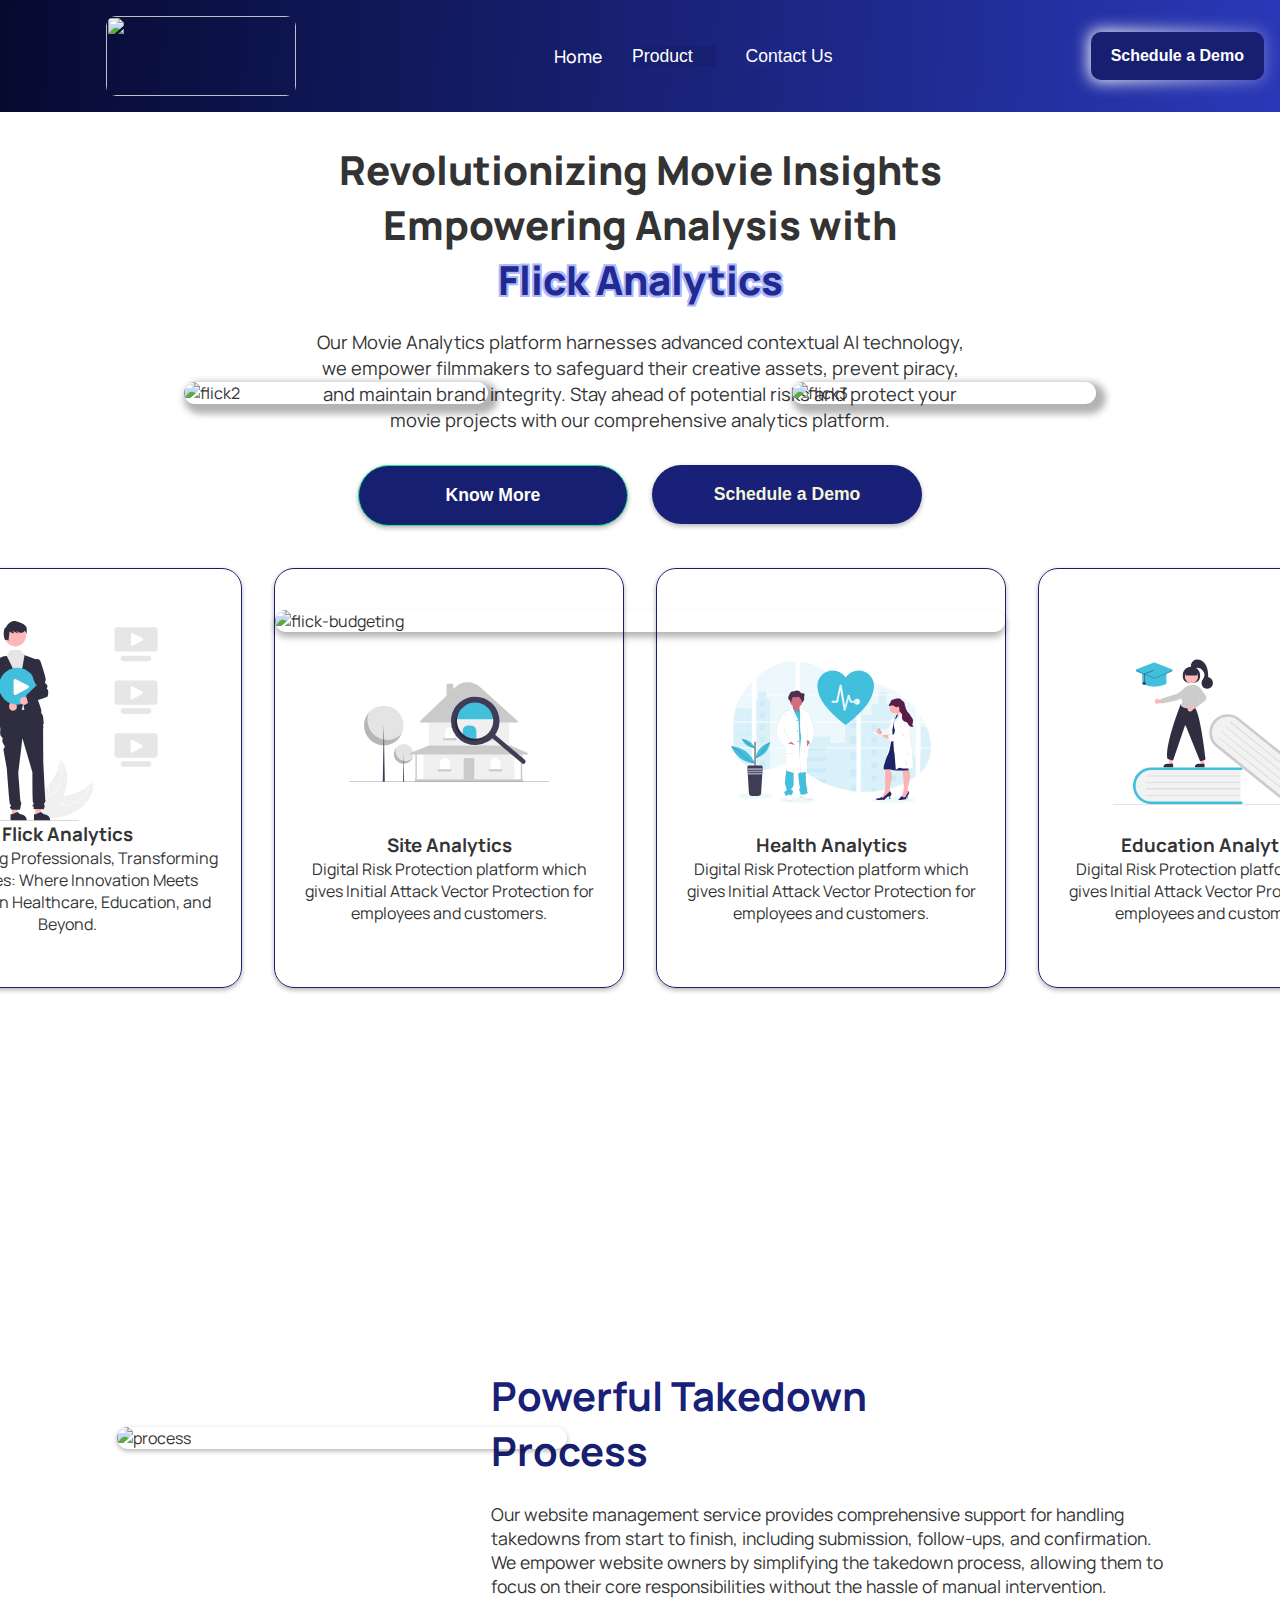
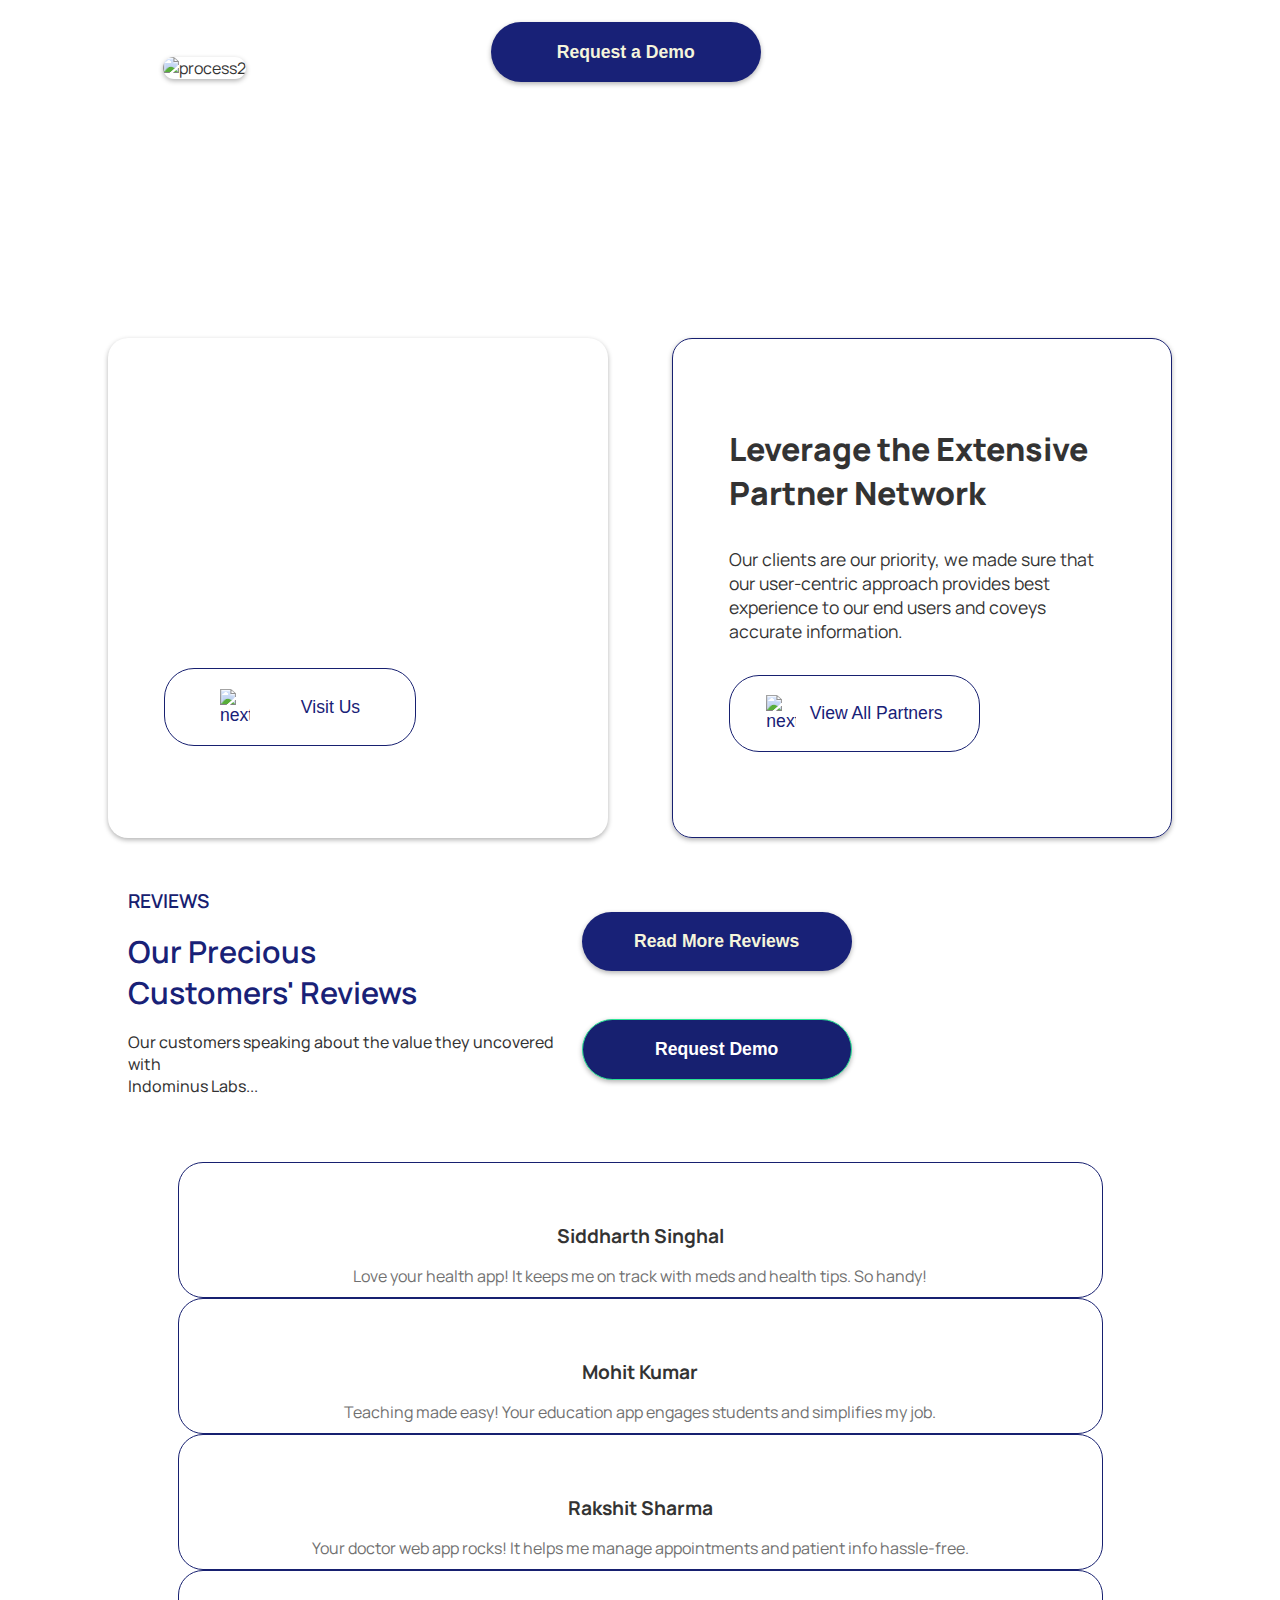
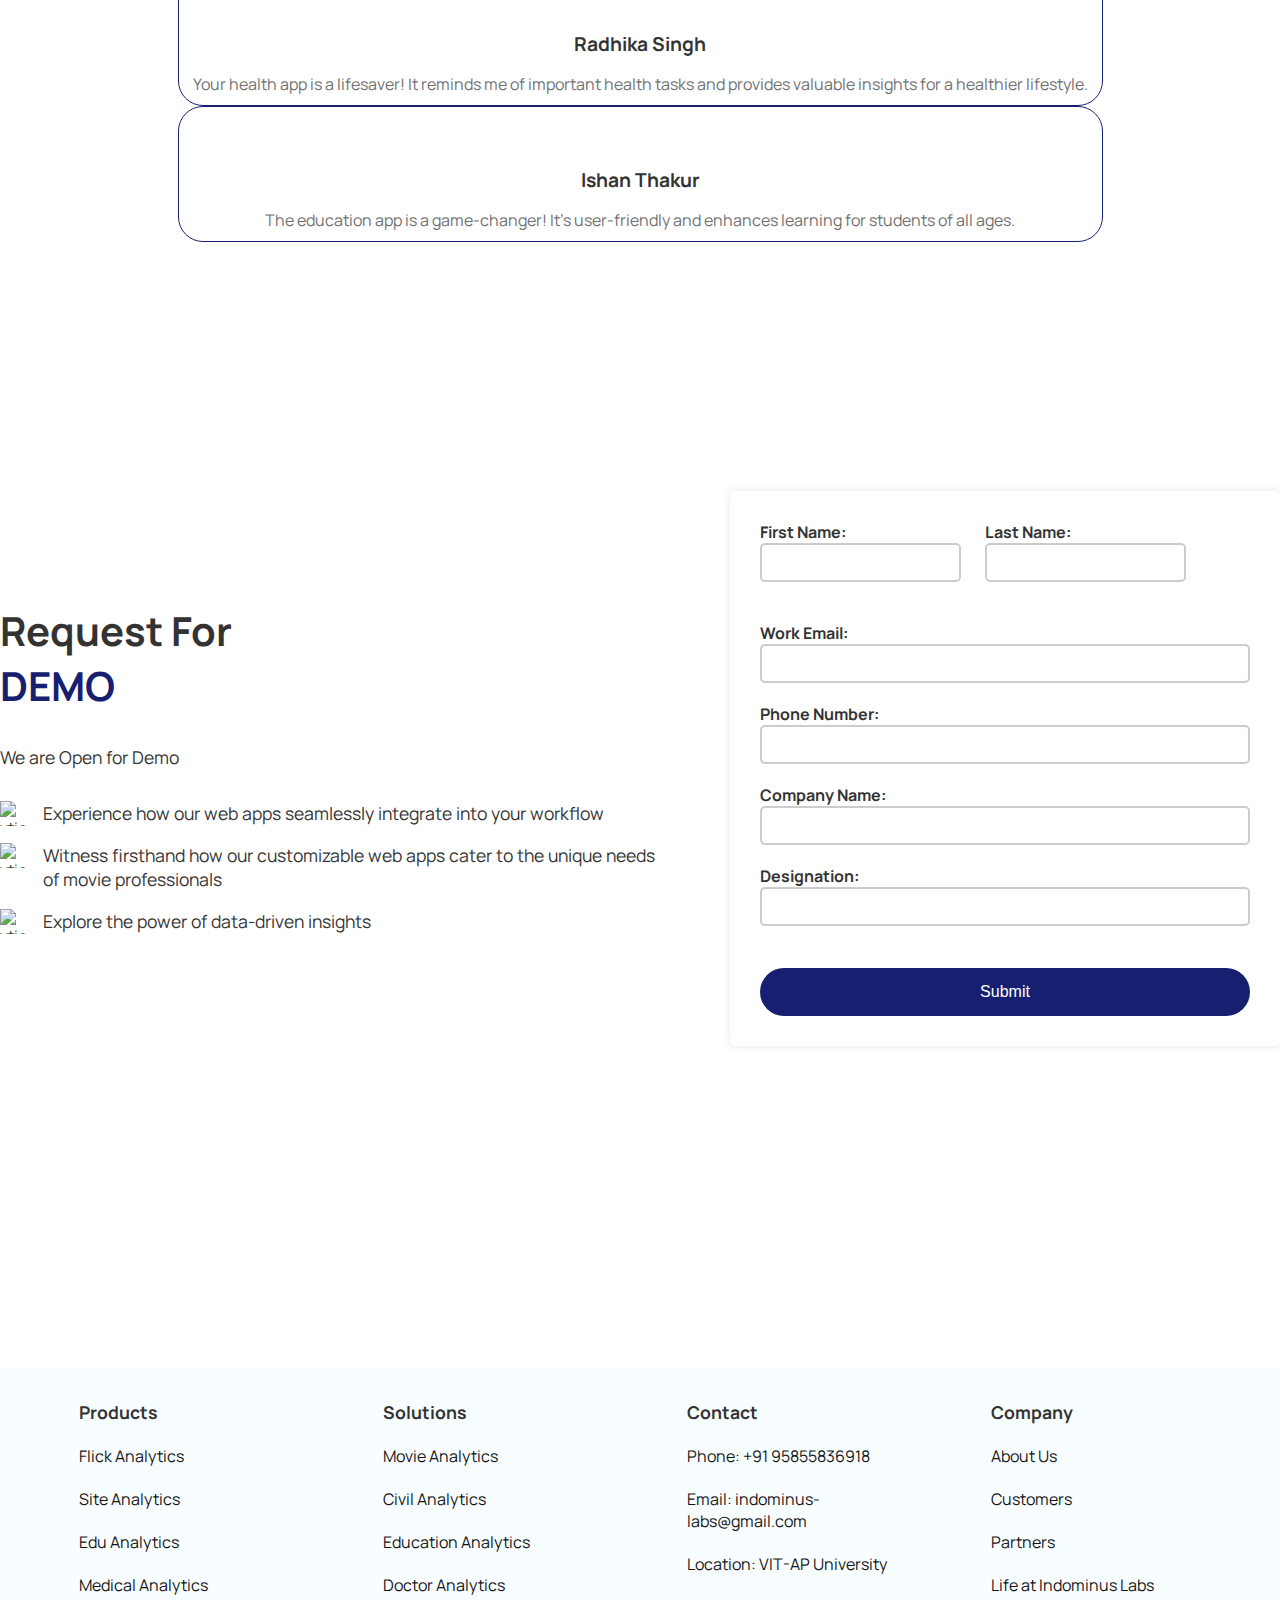
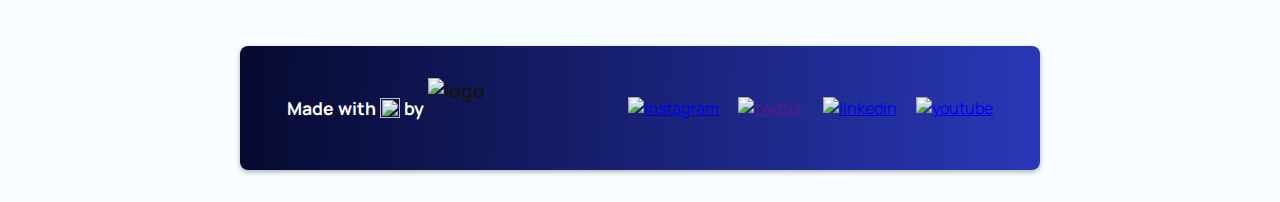
==== product/product1.html @ b5cc3803 "Orange to Blue" ====
<!DOCTYPE html>
<html lang="en">
<head>
    <meta charset="UTF-8">
    <meta name="viewport" content="width=device-width, initial-scale=1.0">
    <link rel="shortcut icon" href="../images/favicon.png" type="image/png">
    <link rel="stylesheet" href="../swiper-bundle.min.css">
    <script src="https://kit.fontawesome.com/8c65518ea8.js" crossorigin="anonymous"></script>
    <link rel="stylesheet" href="product1.css">
    
    <title>Indominus Labs</title>

</head>
<body>
    <header class="header">
        <nav class="navbar">
            <div class="logo">
                <a href="../index.html"><img src="../images/logo.png" alt=""></a>
            </div>

            <ul class="nav-links">
                <li class="nav-link">
                    <a class="home-anchor" href="../index.html">Home</a>
                </li>
                <li class="nav-link">
                    <div class="dropdown" data-dropdown>
                        <button class="nav-btn" data-dropdown-button>Product <img class="down-arrow" src="../images/down-chevron.png" alt=""></button>
                        <div class="dropdown-menu product-dropdown">
                            <div class="flex-dropdown">
                                <div class="flex-dropdown-sub">
                                    <img src="../images/film-slate.png" alt="">
                                    <a href="../product/product2.html">
                                        <h3>Flick <span class="predict">Analytics</span></h3> <br>
                                        <p>Movie Making Solutions On your Screen</p>
                                    </a>
                                </div>
                            </div>
                            <div class="flex-dropdown">
                                <div class="flex-dropdown-sub">
                                    <img src="../images/builder.png" alt="">
                                    <a href="../product/product2.html">
                                        <h3>Site <span class="predict">Analytics</span></h3> <br>
                                        <p>Easy Data Management for Civil Engineers</p>
                                    </a>
                                </div>
                            </div>
                            <div class="flex-dropdown">
                                <div class="flex-dropdown-sub">
                                    <img src="../images/graduation-cap.png" alt="">
                                    <a href="../product/product3.html">
                                        <h3>Edu <span class="predict">Analytics</span></h3> <br>
                                        <p>Better Data Management for Universities</p>
                                    </a>
                                </div>
                            </div>
                            <div class="flex-dropdown">
                                <div class="flex-dropdown-sub">
                                    <img src="../images/medical-symbol.png" alt="">
                                    <a href="../product/product4.html">
                                        <h3>Medical <span class="predict">Analytics</span></h3> <br>
                                        <p>Safe and Secure Hospitals Data Management</p>
                                    </a>
                                </div>
                            </div>
                    </div>
                    </div>
                </li>
                <!-- <li class="nav-link">
                    <div class="dropdown" data-dropdown>
                        <button class="nav-btn nav-btn-solutions" data-dropdown-button>Solutions <img class="down-arrow" src="../images/down-chevron.png" alt=""></button>
                        <div class="dropdown-menu solutions-dropdown">
                            <div class="flex-dropdown">
                                <div class="product-flexdown">
                                    <a href="../Solutions/site-analytics.html">
                                        <img src="../images/helmet.png" alt="">
                                        <h3>Civil Engineers <span class="predict">Analytics</span></h3>
                                    </a>
                                </div>
                            </div>
                            <div class="flex-dropdown">
                                <div class="product-flexdown">
                                    <a href="../Solutions/health-analytics.html">
                                        <img src="../images/stethoscope.png" alt="">
                                        <h3>Medical/Doctor <span class="predict">Analytics</span></h3>
                                    </a>
                                </div>
                            </div>
                            <div class="flex-dropdown">
                                <div class="product-flexdown">
                                    <a href="../Solutions/movie-analytics.html">
                                        <img src="../images/cinema.png" alt="">
                                        <h3>Movie <span class="predict">Analytics</span></h3>
                                    </a>
                                </div>
                            </div>
                            <div class="flex-dropdown">
                                <div class="product-flexdown">
                                    <a href="../Solutions/education-analytics.html">
                                        <img src="../images/reading.png" alt="">
                                        <h3>Education <span class="predict">Analytics</span></h3>
                                    </a>
                                </div>
                            </div>
                        </div>
                    </div>
                </li> -->
                <li class="nav-link">
                    <div class="dropdown" data-dropdown>
                        <button class="nav-btn nav-btn-resource" data-dropdown-button>Contact Us</button>
                        <div class="dropdown-menu resource-dropdown">
                            <div class="flex-dropdown resource-flex">
                                <div class="contact-main">
                                    <div class="contact-left">
                                        <h1>Indominus Labs</h1>
                                        <p>Empowering Professionals, Transforming Industries: <br> Where Innovation Meets Expertise in Healthcare, Education, and Beyond.</p>
                                    </div>
                                    <div class="contact-right">
                                        <h3>Contact Us</h3>
                                        <div>
                                            <p>VIT-AP Incubation Center, Amaravati,
                                                    Andhara Pradesh</p>
                                                    <br>
                                            <p>Phone: +91 83918 95855 
                                                    <br> <br>
                                                    Email: mailtofindominuslabs@gmail.com</p>
                                        </div>
                                    </div>
                                </div>
                                <!-- <div>
                                    <img src="../images/favicon.png" alt="">
                                </div> -->
                            </div>
                        </div>
                    </div>
                </li>
                
            </ul> 

            <a href="../components/demo.html"><button class="schedule-btn schedule-btn-navbar">Schedule a Demo</button></a>

            <div class="hamburger">
                <span class="bar"></span>
                <span class="bar"></span>
                <span class="bar"></span>
            </div>

        </nav>
    </header>
    
    <section>
        <div class="product1-intro">
            <div class="product1-main">
                <div class="product1-txt">
                    
                        <h1>Revolutionizing Movie Insights <br> Empowering Analysis with</h1>
                        <div class="wrapper">
                            <h1 class="predict-flick animated-text" data-text-value="Flick Analytics">Flick Analytics</h1>
                        </div>
                    <br>
        
                    <p>Our Movie Analytics platform harnesses advanced contextual AI technology, <br> we empower filmmakers to safeguard their creative assets, prevent piracy, <br> and maintain brand integrity. Stay ahead of potential risks and protect your <br> movie projects with our comprehensive analytics platform.</p>
                </div>
    
                <div class="product1-btns">
                    <button class="learn-more-btn review-btn-two">Know More</button>
                    <a href="../components/demo.html"><button class="schedule-btn review-btn-one">Schedule a Demo</button></a>
                </div>
            </div>

            <div class="product1-images">
                <img class="product1-main-img" src="../images/flick-budgeting.png" alt="flick-budgeting">
                <div class="prd1-sub-img">
                    <img class="prd-sub" src="../images/product1-img2.png" alt="flick2">
                    <img class="prd-sub" src="../images/product1-img3.png" alt="flick3">
                </div>
            </div>
        </div>
    </section>

    <section>
        <div class="product1-card">
            <div class="cards-section-two">
                <div class="card-two">
                    <div class="card-two-svg">
                        <svg xmlns="http://www.w3.org/2000/svg" data-name="Layer 1" width="525.56304" height="580.29729" viewBox="0 0 525.56304 580.29729" xmlns:xlink="http://www.w3.org/1999/xlink"><path d="M628.77094,710.50833c29.14785-17.88633,50.88392-50.8707,47.5438-84.905a157.56429,157.56429,0,0,1-98.48368,44.76113c-14.30478,1.03973-30.32341.7067-40.73021,10.57628-6.47548,6.141-9.40464,15.29421-9.78484,24.21012-.38,8.91635,1.52458,17.75413,3.41845,26.47533l-.58211,2.15045C564.34891,733.44271,599.6231,728.39466,628.77094,710.50833Z" transform="translate(-337.21848 -159.85135)" fill="#f0f0f0"/><path d="M675.59766,625.5765a134.67508,134.67508,0,0,1-55.14489,61.84535,57.99558,57.99558,0,0,1-16.80423,6.91438,33.26319,33.26319,0,0,1-17.46867-1.14658c-5.27267-1.69909-10.46929-4.04768-16.06317-4.43548a20.3671,20.3671,0,0,0-15.54811,5.975c-5.17566,4.94033-8.26751,11.44573-11.07,17.91254-3.11163,7.18015-6.22988,14.68739-12.31142,19.90283-.73687.63193.28675,1.73834,1.0225,1.10737,10.58085-9.074,12.12537-24.05153,20.53748-34.68352,3.92525-4.96108,9.36936-8.76929,15.89815-8.75911,5.70914.00891,11.07,2.42621,16.39383,4.19272a35.4943,35.4943,0,0,0,17.03882,1.75751,53.61582,53.61582,0,0,0,17.00808-6.2428,130.65894,130.65894,0,0,0,32.19746-25.11893,137.06342,137.06342,0,0,0,25.756-38.78118c.39025-.88531-1.05411-1.31963-1.44181-.4401Z" transform="translate(-337.21848 -159.85135)" fill="#fff"/><path d="M628.58846,683.27779a20.20556,20.20556,0,0,0,25.63353,5.24228c.84828-.47.15781-1.81024-.6916-1.33963a18.70991,18.70991,0,0,1-23.83456-4.92516c-.5947-.76613-1.69867.26075-1.10737,1.02251Z" transform="translate(-337.21848 -159.85135)" fill="#fff"/><path d="M588.73987,694.40327a38.94454,38.94454,0,0,1,13.22139-25.114c.7346-.63451-.28879-1.74111-1.02251-1.10737a40.50826,40.50826,0,0,0-13.70493,26.16138c-.10545.966,1.40117,1.02079,1.506.06Z" transform="translate(-337.21848 -159.85135)" fill="#fff"/><path d="M660.139,652.75191a11.4373,11.4373,0,0,1-3.98457-10.09473c.11764-.96421-1.38918-1.01794-1.506-.06a12.81648,12.81648,0,0,0,4.38325,11.17725.779.779,0,0,0,1.06494.04243.75744.75744,0,0,0,.04243-1.06494Z" transform="translate(-337.21848 -159.85135)" fill="#fff"/><path d="M580.30677,560.878c-.09058.6-.18116,1.2-.28307,1.80579a150.62448,150.62448,0,0,1-5.718,23.75477c-.18734.60235-.38626,1.21-.59051,1.80566a158.79028,158.79028,0,0,1-28.70343,50.93037,154.20465,154.20465,0,0,1-16.39955,16.7337c-8.125,7.11734-17.50091,14.18789-22.64866,23.3053a26.45431,26.45431,0,0,0-1.4632,2.929l23.07366,50.75707c.11033.089.20939.18388.32.27348l.8286,2.0687c.322-.24462.65066-.50525.97263-.74987.18737-.14112.36959-.29355.557-.43468.12328-.09766.24637-.19592.3632-.277.04115-.03236.082-.06528.11169-.09239.11682-.08109.21673-.16881.322-.24462q2.7619-2.17767,5.5028-4.40173c.01159-.00527.01159-.00527.018-.02185,13.894-11.33306,26.964-23.92562,37.70719-38.10162.32308-.42661.658-.85793.97055-1.30773a147.14643,147.14643,0,0,0,12.781-20.32882,130.08839,130.08839,0,0,0,5.43607-11.98725A108.1739,108.1739,0,0,0,600.72152,624.26c1.33607-22.57407-4.56232-45.32416-19.27785-62.11057C581.06692,561.72031,580.69512,561.30186,580.30677,560.878Z" transform="translate(-337.21848 -159.85135)" fill="#f0f0f0"/><path d="M579.71443,561.28494A134.675,134.675,0,0,1,572.9195,643.866a57.99543,57.99543,0,0,1-9.25431,15.63806,33.26323,33.26323,0,0,1-14.63806,9.60187c-5.23291,1.81788-10.79613,3.07139-15.496,6.12965a20.36711,20.36711,0,0,0-8.81693,14.13174c-1.15805,7.06068.29,14.11638,1.94581,20.96706,1.83849,7.60637,3.86861,15.47788,2.1529,23.30363-.20788.9482,1.27556,1.21532,1.48313.26855,2.98505-13.61546-4.79926-26.50411-4.48385-40.05783.14718-6.32441,2.20119-12.64279,7.42019-16.56544,4.5638-3.43018,10.29953-4.72772,15.61387-6.52257a35.49425,35.49425,0,0,0,14.66268-8.85527,53.61569,53.61569,0,0,0,9.8214-15.22457,130.659,130.659,0,0,0,10.58454-39.44115,137.06311,137.06311,0,0,0-2.78424-46.47148c-.22142-.94183-1.63616-.419-1.41618.51668Z" transform="translate(-337.21848 -159.85135)" fill="#fff"/><path d="M576.92038,635.659a20.20555,20.20555,0,0,0,23.62316-11.24748c.39434-.886-.96389-1.54038-1.35876-.65323a18.70989,18.70989,0,0,1-21.99584,10.41759c-.93611-.25366-1.19931,1.23091-.26856,1.48312Z" transform="translate(-337.21848 -159.85135)" fill="#fff"/><path d="M551.80182,668.53365a38.94454,38.94454,0,0,1-4.56383-28.01233c.20451-.9489-1.27886-1.21631-1.48313-.26855a40.50821,40.50821,0,0,0,4.80834,29.13971c.49742.8348,1.73334-.02856,1.23862-.85883Z" transform="translate(-337.21848 -159.85135)" fill="#fff"/><path d="M583.733,592.29019a11.4373,11.4373,0,0,1-9.25919-5.66109c-.48659-.8407-1.722.02361-1.23862.85883a12.81643,12.81643,0,0,0,10.22925,6.28539.779.779,0,0,0,.87584-.60729.75743.75743,0,0,0-.60728-.87584Z" transform="translate(-337.21848 -159.85135)" fill="#fff"/><polygon points="102.687 565.457 117.324 565.456 124.287 509 102.685 509.001 102.687 565.457" fill="#ffb6b6"/><path d="M436.17229,720.52965l4.11985-.00017,16.08455-6.54121,8.62083,6.54021h.00116a18.37067,18.37067,0,0,1,18.3697,18.3694v.59694l-47.19522.00175Z" transform="translate(-337.21848 -159.85135)" fill="#2f2e41"/><polygon points="170.687 565.457 185.324 565.456 192.287 509 170.685 509.001 170.687 565.457" fill="#ffb6b6"/><path d="M504.17229,720.52965l4.11985-.00017,16.08455-6.54121,8.62083,6.54021h.00116a18.37067,18.37067,0,0,1,18.3697,18.3694v.59694l-47.19522.00175Z" transform="translate(-337.21848 -159.85135)" fill="#2f2e41"/><polygon points="91.037 204.001 110.387 263.5 171.387 261.5 152.643 204.001 91.037 204.001" fill="#e6e6e6"/><path d="M519.60574,416.35135l-115,3,2,56s-2,15,2,19,6,4,4,11,8.56693,18.43307,7.28346,19.71654-4.28346,8.28346-4.28346,8.28346l10,57s7,99,9,101,4,0,2,5-4,3-2,5a73.65012,73.65012,0,0,1,5,6H463.7829s1.82284-10,1.82284-11,2-7,2-8-1.76772-2.76772-1.76772-2.76772a32.89916,32.89916,0,0,1-1.23228-6.23228c0-2-6-79-6-79l12-100,29,98s0,86,2,88,2,1,1,5-5,3-2,6,4-2,3,3l-1,5,30,.42914s4-8.42914,2-11.42914-1.88-2.1811.56-7.09055,3.44-5.90945,2.44-6.90945-1-6.3189-1-6.3189l-5-95.6811s-1-101-1-104a9.97451,9.97451,0,0,1,.83071-4.49876v-4.0721l-3.83071-14.42914Z" transform="translate(-337.21848 -159.85135)" fill="#2f2e41"/><path d="M509.10574,270.85135l-35-13-58,4-13.4296,6.26715a23.2377,23.2377,0,0,0-12.9511,25.657l17.3807,86.07583-11,85s54.5,26.5,71.5-42.5l6-26s2,80,59,63c0,0-1-16-2-22s-3-6-4-9-3,0-1-6-16-48-16-48Z" transform="translate(-337.21848 -159.85135)" fill="#2f2e41"/><polygon points="125.387 177.5 88.033 101.369 97.387 84.5 127.698 84.5 139.705 99.047 125.387 177.5" fill="#e6e6e6"/><path d="M443.96673,420.20166a11.16677,11.16677,0,0,1-11.73088-12.4732l-35.68176-17.36518,17.74115-10.5115,31.1641,18.10179a11.2273,11.2273,0,0,1-1.49261,22.24809Z" transform="translate(-337.21848 -159.85135)" fill="#ffb8b8"/><path d="M370.68044,377.79032c-1.70214-2.07813-3.68115-16.563.04981-19.96192,3.14648-2.86621,2.46-4.19873.45947-7.19971-1.7373-2.606,11.59912-50.72265,19.26514-73.081a12.42107,12.42107,0,0,1,23.94092,6.40039c2.70605,28.625-1.14209,48.147-12.10791,61.36768l33.87793,44.88183L429.949,412.993S372.23171,379.68387,370.68044,377.79032Z" transform="translate(-337.21848 -159.85135)" fill="#2f2e41"/><circle cx="112.88726" cy="43" r="31" fill="#ffb8b8"/><path d="M482.9338,180.3627c-.82373-7.41406-11.533-14.82812-30.48-19.77081-18.947-4.94275-28.83246,16.47565-28.83246,16.47565-13.1806,6.59027-5.35474,41.60119-1.23572,38.306,4.119-3.29511,7.826,2.05951,7.826,2.05951l3.04791-27.43177c4.33893,3.325,9.22956,6.1402,14.479,5.30341l-6.42468-6.32581q9.13357,3.97413,18.26721,7.94825-3.02363-4.16052-6.04718-8.321c.208-.00671.41675-.01587.62524-.0238a28.97171,28.97171,0,0,0,9.24451,5.16925c3.99567,1.14526,8.78332.5257,11.52093-2.602a8.49931,8.49931,0,0,0,1.63758-2.94714c4.97125,3.4049,5.95977,10.69549,5.95977,10.69549S483.75753,187.77677,482.9338,180.3627Z" transform="translate(-337.21848 -159.85135)" fill="#2f2e41"/><circle cx="118.60217" cy="189.28346" r="53.64177" fill="#42bfdd"/><path d="M465.52425,385.443a11.16678,11.16678,0,0,1,17.00768-1.98319l35.213-18.2971-2.13615,20.5104L482.4974,399.90383A11.22729,11.22729,0,0,1,465.52425,385.443Z" transform="translate(-337.21848 -159.85135)" fill="#ffb8b8"/><path d="M487.26248,398.993l-6.2168-22.79541,30.87793-29.88183C500.95779,333.095,497.10964,313.573,499.8157,284.948a12.42086,12.42086,0,0,1,23.94092-6.40039c7.666,22.3584,16.36962,49.88086,14.29638,54.02734-.27588.55176-.52636,1.04444-.75146,1.48682-1.85694,3.65137-1.85694,3.65137-.04932,6.00049.22559.29346.47705.62012.75342.98926.70019.9331,1.45459,1.81054,2.18408,2.65869,2.34961,2.73193,4.56934,5.3125,2.832,7.91845-2.00049,3.001-2.687,4.3335.45948,7.19971,3.731,3.39893,1.75195,17.88379.0498,19.96192-1.55127,1.89355-46.727,17.022-55.76709,20.03515Z" transform="translate(-337.21848 -159.85135)" fill="#2f2e41"/><path d="M633.60908,740.14865H338.13782a.91934.91934,0,0,1,0-1.83869H633.60908a.91935.91935,0,1,1,0,1.83869Z" transform="translate(-337.21848 -159.85135)" fill="#ccc"/><path d="M854.28152,248.677H746.22927a8.5095,8.5095,0,0,1-8.5-8.5V186.39725a8.50951,8.50951,0,0,1,8.5-8.5H854.28152a8.50951,8.50951,0,0,1,8.5,8.5V240.177A8.5095,8.5095,0,0,1,854.28152,248.677Z" transform="translate(-337.21848 -159.85135)" fill="#e6e6e6"/><path d="M836.53005,276.84842H763.74148a8.07569,8.07569,0,0,1,0-16.15137h72.78857a8.07569,8.07569,0,1,1,0,16.15137Z" transform="translate(-337.21848 -159.85135)" fill="#e6e6e6"/><path d="M854.28152,403.03263H746.22927a8.50951,8.50951,0,0,1-8.5-8.5V340.75284a8.50951,8.50951,0,0,1,8.5-8.5H854.28152a8.50951,8.50951,0,0,1,8.5,8.5v53.77979A8.50951,8.50951,0,0,1,854.28152,403.03263Z" transform="translate(-337.21848 -159.85135)" fill="#e6e6e6"/><path d="M836.53005,429.34854H763.74148a8.07568,8.07568,0,1,1,0-16.15136h72.78857a8.07568,8.07568,0,1,1,0,16.15136Z" transform="translate(-337.21848 -159.85135)" fill="#e6e6e6"/><path d="M854.28152,556.38846H746.22927a8.50982,8.50982,0,0,1-8.5-8.5V494.10868a8.5095,8.5095,0,0,1,8.5-8.5H854.28152a8.5095,8.5095,0,0,1,8.5,8.5v53.77978A8.50982,8.50982,0,0,1,854.28152,556.38846Z" transform="translate(-337.21848 -159.85135)" fill="#e6e6e6"/><path d="M836.53005,582.84842H763.74148a8.07569,8.07569,0,0,1,0-16.15137h72.78857a8.07569,8.07569,0,1,1,0,16.15137Z" transform="translate(-337.21848 -159.85135)" fill="#e6e6e6"/><path d="M449.50391,374.23a4.50007,4.50007,0,0,1-2.1709-.56543A4.44151,4.44151,0,0,1,445,369.7207V332.54688a4.49981,4.49981,0,0,1,6.9126-3.79834l35.26318,18.58691a4.50008,4.50008,0,0,1,0,7.59668L451.9126,373.519A4.47852,4.47852,0,0,1,449.50391,374.23Z" transform="translate(-337.21848 -159.85135)" fill="#fff"/><path d="M788.89911,231.78142a3.6333,3.6333,0,0,1-1.75277-.45653,3.586,3.586,0,0,1-1.88364-3.18422V198.12685a3.63309,3.63309,0,0,1,5.58116-3.06674L819.315,210.067a3.63333,3.63333,0,0,1,0,6.13349l-28.47118,15.00691A3.61584,3.61584,0,0,1,788.89911,231.78142Z" transform="translate(-337.21848 -159.85135)" fill="#fff"/><path d="M788.63641,386.78142a3.63324,3.63324,0,0,1-1.75276-.45653A3.586,3.586,0,0,1,785,383.14067V353.12685a3.6331,3.6331,0,0,1,5.58117-3.06674l28.47118,15.0069a3.63334,3.63334,0,0,1,0,6.13349l-28.47118,15.00691A3.6159,3.6159,0,0,1,788.63641,386.78142Z" transform="translate(-337.21848 -159.85135)" fill="#fff"/><path d="M788.37372,541.78142a3.6333,3.6333,0,0,1-1.75277-.45653,3.58606,3.58606,0,0,1-1.88365-3.18422V508.12685a3.6331,3.6331,0,0,1,5.58117-3.06674l28.47118,15.0069a3.63333,3.63333,0,0,1,0,6.13349l-28.47118,15.00691A3.61584,3.61584,0,0,1,788.37372,541.78142Z" transform="translate(-337.21848 -159.85135)" fill="#fff"/></svg>
                    </div>
                    <div>
                        <h3>Flick Analytics</h3>
                        <p>Empowering Professionals, Transforming Industries: Where Innovation Meets Expertise in Healthcare, Education, and Beyond.</p>
                    </div>
                </div>
                <div class="card-two">
                    <div class="card-two-svg">
                        <svg xmlns="http://www.w3.org/2000/svg" data-name="Layer 1" width="909" height="453" viewBox="0 0 909 453" xmlns:xlink="http://www.w3.org/1999/xlink"><circle cx="248.18685" cy="325.81866" r="44.68221" fill="#e4e4e4"/><path d="M360.695,519.47445a44.68569,44.68569,0,0,0,74.45376,47.29034A44.68605,44.68605,0,1,1,360.695,519.47445Z" transform="translate(-145.5 -223.5)" opacity="0.2" style="isolation:isolate"/><polygon points="248.31 325.819 248.432 325.819 250.642 452.5 245.977 452.5 248.31 325.819" fill="#3f3d56"/><circle cx="157.78162" cy="197.08744" r="90.08744" fill="#e4e4e4"/><path d="M236.764,360.4161A90.09446,90.09446,0,0,0,386.87626,455.762,90.0952,90.0952,0,1,1,236.764,360.4161Z" transform="translate(-145.5 -223.5)" opacity="0.2" style="isolation:isolate"/><polygon points="158.029 197.087 158.277 197.087 162.732 452.5 153.327 452.5 158.029 197.087" fill="#3f3d56"/><rect x="338.809" y="320.29982" width="412.92155" height="122.40757" fill="#f0f0f0"/><rect x="521.19629" y="345.59739" width="48.14698" height="97.11001" fill="#cacaca"/><rect x="362.88249" y="175.85888" width="364.77457" height="112.61497" fill="#f0f0f0"/><path d="M910.13873,406.29531H471.40082a3.67218,3.67218,0,0,1-2.54478-6.31961l119.90743-115.256V234.51668a3.67637,3.67637,0,0,1,3.67222-3.67223h23.66547a3.67624,3.67624,0,0,1,3.67222,3.67223v20.39648l9.05685-8.7056a81.37343,81.37343,0,0,1,110.80037-1.84249L912.59406,399.892a3.67254,3.67254,0,0,1-2.45533,6.40329Z" transform="translate(-145.5 -223.5)" fill="#cacaca"/><path d="M459.17643,204.42065h0a23.25742,23.25742,0,0,1,23.25742,23.25742v31.418a0,0,0,0,1,0,0H435.919a0,0,0,0,1,0,0v-31.418A23.25742,23.25742,0,0,1,459.17643,204.42065Z" fill="#fff"/><path d="M545.26975,204.82867h0a23.25742,23.25742,0,0,1,23.25742,23.25742v31.418a0,0,0,0,1,0,0H522.01234a0,0,0,0,1,0,0v-31.418A23.25742,23.25742,0,0,1,545.26975,204.82867Z" fill="#fff"/><path d="M631.36308,205.2367h0a23.25742,23.25742,0,0,1,23.25742,23.25742v31.418a0,0,0,0,1,0,0H608.10567a0,0,0,0,1,0,0v-31.418A23.25742,23.25742,0,0,1,631.36308,205.2367Z" fill="#fff"/><path d="M665.6372,344.37331h0a23.25742,23.25742,0,0,1,23.25742,23.25742v31.418a0,0,0,0,1,0,0H642.37979a0,0,0,0,1,0,0v-31.418A23.25742,23.25742,0,0,1,665.6372,344.37331Z" fill="#fff"/><path d="M435.511,344.37331h0a23.25742,23.25742,0,0,1,23.25742,23.25742v31.418a0,0,0,0,1,0,0H412.25355a0,0,0,0,1,0,0v-31.418A23.25742,23.25742,0,0,1,435.511,344.37331Z" fill="#fff"/><path d="M957.55673,545.71109,880.09728,511.437a3.26366,3.26366,0,0,0-1.32071-.27917H509.61772a3.26264,3.26264,0,0,0-1.22925.24027l-84.31459,34.27412a3.26423,3.26423,0,0,0,1.22925,6.28813H447.1787v112.615h-2.44815V676H936.809V664.57529h-4.08025v-112.615H956.236A3.26418,3.26418,0,0,0,957.55673,545.71109Zm-31.35638,118.8642H453.70711v-112.615H926.20035Z" transform="translate(-145.5 -223.5)" fill="#cacaca"/><rect x="428.57456" y="254.60775" width="59.57169" height="9.79261" fill="#cacaca"/><rect x="515.89196" y="254.60775" width="59.57169" height="9.79261" fill="#cacaca"/><rect x="603.20936" y="254.60775" width="59.57169" height="9.79261" fill="#cacaca"/><rect x="635.85138" y="395.78449" width="59.57169" height="9.79261" fill="#cacaca"/><rect x="404.90909" y="395.78449" width="59.57169" height="9.79261" fill="#cacaca"/><path d="M1053.5,676.5h-907a1,1,0,0,1,0-2h907a1,1,0,0,1,0,2Z" transform="translate(-145.5 -223.5)" fill="#3f3d56"/><path d="M825.36648,397.67993c0,.64014-.01,1.29-.02,1.93006-.01.77-.03,1.53-.06006,2.29992-.02979.67005-.06006,1.33008-.09986,1.99-.12011,2.21009-.31005,4.41016-.57006,6.62012-.06006.55994-.12989,1.11-.21,1.66992-.06006.43006-.12012.87012-.18995,1.31006-.07006.49-.14013.98-.22021,1.47q-.23986,1.56006-.54,3.12c-.09985.52-.19971,1.04-.30981,1.55993-.21,1.03-.44019,2.07007-.67994,3.1001-.02.08-.04.16992-.06005.25-.12012.51-.24,1.01-.37012,1.52-.04.1499-.06983.29-.11987.43994-.09009.38-.19019.76-.29,1.14-.1399.53-.28,1.04992-.42994,1.57995-.24023.82007-.48,1.63013-.73,2.45007a2.58139,2.58139,0,0,0-.08007.26c-.48,1.54993-.99,3.08-1.55,4.6-.29.8-.59986,1.61-.90992,2.40991-.31.8-.63012,1.6001-.96,2.39014-.32006.77-.65014,1.53992-.98,2.29993-.08007.18-.16015.36-.25.54-.35009.78992-.7102,1.55994-1.08007,2.33-.01.01-.01.03-.02.04-.29.62-.6001,1.24-.91016,1.85a.07467.07467,0,0,1-.02.04992c-.2998.6001-.60986,1.20008-.92993,1.79l-.51.97-.06006.11011c-.63989,1.18994-1.2998,2.37-2,3.54-.1499.26-.2998.5199-.44971.7699-.15014.26-.31006.52-.47021.77q-.14979.27007-.33008.54c-.21.34-.41992.69-.63989,1.02991-.04.07007-.09009.14014-.12989.21008-.38012.59-.76,1.17005-1.14013,1.76-.47.71-.95,1.41-1.43994,2.11l-10.86011,17.38-.47-.39-.12988-.12h-.01l-.43018-.36-1.17993-1c-.35986.35-.71.7-1.07007,1.04-.13989.13989-.28979.27-.42993.40991-.10986.1001-.21.2-.32007.3a104.718,104.718,0,0,1-69.98,29.75h-.02979a114.29827,114.29827,0,0,1-57.03-13.46c-.39014-.20007-.77-.40015-1.15015-.63013-2.27979-1.24-4.50977-2.54992-6.7-3.95-.01-.01-.02-.01-.03-.02q-3.81006-2.70008-7.43994-5.76a109.92718,109.92718,0,0,1-38.92993-89.79c.03-.67.07006-1.32995.11987-2q.24023-3.63.74-7.23c.09009-.67.19018-1.34.29-2h213.78q.62988,4.59.87011,9.23C825.31643,393.83,825.36648,395.75,825.36648,397.67993Z" transform="translate(-145.5 -223.5)" fill="#f0f0f0"/><path d="M824.34646,382.67a108.09184,108.09184,0,0,0-213.78,0c-.09986.66-.19995,1.33-.29,2q-.49476,3.6-.74,7.23H825.21657Q824.97635,387.265,824.34646,382.67Z" transform="translate(-145.5 -223.5)" fill="#42bfdd"/><path d="M724.45886,494.04669H662.52124V444.50025c1.14284-22.64294,20.49578-24.47138,38.68036-23.25619a23.25555,23.25555,0,0,1,23.25726,23.25619Z" transform="translate(-145.5 -223.5)" fill="#42bfdd"/><path d="M662.51638,458.82007V458.83c0,.01.01.01.02.01ZM637.60647,382.67c-.04.25-.09009.5-.13013.75.04-.25.09009-.5.14014-.75Zm-1.24,9.23c-.03.38-.06006.76-.08008,1.14q.03-.57.09009-1.14a1.47492,1.47492,0,0,1,.01-.21C636.37649,391.76,636.37649,391.83,636.36648,391.9Zm26.1499,66.93c0,.01.01.01.02.01l-.02-.0199Zm-24.90991-76.16c-.04.25-.09009.5-.13013.75.04-.25.09009-.5.14014-.75Zm-1.32007,10.37q.03-.57.09009-1.14a1.47492,1.47492,0,0,1,.01-.21c-.01.07-.01.14-.02.21C636.33645,392.28,636.30642,392.66,636.2864,393.04ZM945.22634,577a6.77183,6.77183,0,0,0-.61987-.58008l-.01-.01-49.52-41.78991-1.28-1.08-4.86988-4.11011-1.22021-1.03L880.76638,522.54l-1.8999-1.6001L874.93654,517.62l-2.01-1.70008-18.96-15.99L843.09646,490.76l-1.46-1.23-32.03-27.03c.49-.7.97-1.4,1.43994-2.11.38012-.59.76-1.17,1.14013-1.76.0398-.06994.08985-.14.12989-.21008.22-.34.42993-.68994.63989-1.02991q.18018-.27007.33008-.54c.16015-.25.32007-.51.47021-.77.14991-.25.29981-.50989.44971-.7699.7002-1.17005,1.36011-2.3501,2-3.54l.06006-.11011.51-.97c.32007-.59.63013-1.18994.92993-1.79a.07467.07467,0,0,0,.02-.04992c.31006-.61.62012-1.23.91016-1.85.01-.01.01-.03.02-.04.36987-.77.73-1.54,1.08007-2.33.08985-.18.16993-.36.25-.54.32984-.76.65992-1.52991.98-2.29993.32984-.79.64991-1.59009.96-2.39014.31006-.79992.61988-1.60986.90992-2.40991q.82507-2.295,1.55-4.6a2.58139,2.58139,0,0,1,.08007-.26c.25-.81994.48975-1.63.73-2.45007.14991-.53.29-1.04993.42994-1.57995.09985-.38.2-.76.29-1.14.05-.1499.07983-.29.11987-.43994.13013-.51.25-1.01.37012-1.52.02-.08008.04-.17.06005-.25.23975-1.03.47-2.07007.67994-3.1001.1101-.5199.21-1.03991.30981-1.55993.19019-1.03992.38013-2.08.54-3.12.08008-.49.15015-.98.22021-1.47.06983-.43994.12989-.88.18995-1.31006.08007-.55994.1499-1.11.21-1.66992.26-2.21.44995-4.41.57006-6.62012.0398-.65991.07007-1.31994.09986-1.99.03-.7699.05005-1.52991.06006-2.29992.01-.64.02-1.28992.02-1.93006,0-1.92993-.05005-3.85-.14991-5.78q-.24023-4.63494-.87011-9.23a110.05211,110.05211,0,0,0-217.78-2c-.09986.66-.19995,1.33-.29,2q-.49476,3.6-.74,7.23c-.04981.67005-.08985,1.33-.11987,2a109.92718,109.92718,0,0,0,38.92993,89.79q3.62988,3.06006,7.43994,5.76c.01.01.02.01.03.02.8501.6001,1.7,1.18994,2.56006,1.77,1.36987.9,2.75,1.78,4.13989,2.62.11011.05993.22021.13.33008.19006,1.2.72,2.41015,1.40991,3.62011,2.07995h.00977a108.15267,108.15267,0,0,0,13.99023,6.44007,110.38385,110.38385,0,0,0,44.23,6.93994h.02979a109.76088,109.76088,0,0,0,49.91016-14.77c2.21-1.28,4.38989-2.65,6.52-4.11.53-.36,1.06982-.7301,1.58984-1.1.64014-.45007,1.28-.92,1.92017-1.39.01,0,.01-.01.02-.01a1.42983,1.42983,0,0,1,.14991-.11c.42993-.33008.86987-.66,1.29-.98.1101-.08008.22-.16.32983-.25a.48138.48138,0,0,0,.08008-.07007c.25-.17993.49-.38.74-.57007.25-.18994.49-.38989.74-.58984a.9391.9391,0,0,0,.12012-.09009c.28-.23.56005-.45.83984-.67993.29-.23.57007-.47.84009-.70007.28-.23.55005-.46.83008-.7.24-.20007.49-.41.73-.63.07983-.06006.1499-.13.23-.2a.71346.71346,0,0,1,.09985-.08008c.33008-.28.65015-.57007.97021-.86.08008-.07.14991-.14.23-.21009.49-.43994.98-.87988,1.46-1.33984.10986-.1001.23-.21008.33984-.31006.11011-.1001.21021-.2.32007-.3.14014-.13989.29-.27.42993-.40991.36011-.34009.71021-.69006,1.07007-1.04l1.17993,1,.43018.36h.01l.12988.12.47.39,6.98,5.9.15015.12988.11987.09009.79.66992,1.58008,1.34009,1.58007,1.33.23.19006,7.34986,6.2,1.02.86,7.09009,5.9801,36.7,30.97,1.28,1.08,50.23,42.38,12.87988,10.87,4.79,4.03991a10.13315,10.13315,0,0,0,14.29-1.19995,9.84215,9.84215,0,0,0,1.68994-2.84A10.09075,10.09075,0,0,0,945.22634,577ZM655.55642,345.19a82.447,82.447,0,0,1,143.95019,37.48c.12989.67.25,1.33.35987,2,.40991,2.39.71,4.81.89013,7.23.04981.67005.09986,1.33.12989,2,.08984,1.5.12988,3.01.12988,4.51a82.07827,82.07827,0,0,1-4.46,26.74v.01a82.00716,82.00716,0,0,1-14.97,26.38013c-.1399.15991-.28.33-.42993.49-1.32007,1.55994-2.71,3.05994-4.14014,4.49-.00977.01-.02.03-.02979.04-.49023.49-.99023.99-1.49023,1.45-1.02.99-2.05982,1.92993-3.11987,2.83q-2.38514,2.085-4.8899,3.91c-.56006.40991-1.12011.81006-1.69018,1.21-.55982.4-1.12988.78-1.7,1.16-1.14014.76-2.3,1.49-3.47,2.18-.58008.34985-1.17994.68994-1.77,1.02-.59009.33984-1.18994.65991-1.79.97-.59986.32-1.19995.62988-1.80982.92993-1.2102.61-2.43017,1.17993-3.67016,1.71q-.92982.42-1.86011.78c-.38989.16-.77.32007-1.15991.46a3.761,3.761,0,0,1-.47.18006q-.31494.13494-.62989.24a1.81589,1.81589,0,0,1-.21.07995c-.43017.17005-.85009.32007-1.29.47009-.63012.23-1.26025.44-1.90014.64-.6399.21-1.27.40991-1.90991.59-.64014.20007-1.29.38-1.93018.54992-.6499.18006-1.2898.3501-1.93994.5-.68994.18006-1.37988.34009-2.08008.49-.60986.14014-1.21.26-1.81982.37012-.57007.11987-1.14991.22-1.72.32-.8.14-1.6001.27-2.40992.38-.44018.07007-.87011.13-1.31006.16992-.18994.03-.37011.05-.55.07007-.56006.08008-1.12012.14-1.67017.18994-.1499.01-.2898.03-.42993.04-.60987.06006-1.23.11011-1.84009.16-1.30981.09-2.60986.15-3.91992.18-.65991.01-1.33008.02-1.99.02s-1.32007-.01-1.98-.03c0,0,0,.01-.01,0-.01.01-.01.01-.02,0a.01386.01386,0,0,1-.02,0,.16975.16975,0,0,1-.09985,0c-.47,0-.94019-.02-1.40015-.05-.33985-.01-.68994-.02-1.04-.05q-.7046-.03-1.40991-.09c-.1499,0-.3-.0199-.44995-.02991a1.48637,1.48637,0,0,1-.21-.02c-.48-.04-.97-.08008-1.4502-.13013-.23975-.0199-.48975-.03991-.73-.06994-.73-.08-1.46-.17005-2.17993-.2699-.82007-.1001-1.63989-.22009-2.45-.37012-.37989-.05-.75-.12-1.12012-.18994q-.73463-.12012-1.46973-.27c-.51025-.1-1.02-.2-1.53027-.32007-.40991-.09-.82983-.17993-1.23975-.27991-.20019-.04-.40014-.09-.59008-.14-1.05005-.25-2.09009-.52-3.12012-.82007-.6499-.17993-1.3-.36987-1.93994-.56994-.88013-.27-1.75-.55994-2.61988-.87-.34008-.11-.67016-.23-1.01025-.36-.33984-.11-.66992-.24-1.00977-.37-.31005-.11011-.62011-.23-.92016-.3501-.5-.18994-.99-.38989-1.48-.58984-1.01-.41016-2-.84009-2.99-1.3-.56006-.27-1.11988-.53-1.66992-.8q-3.25489-1.57507-6.41016-3.5c-.52-.31006-1.0398-.64-1.55981-.97-.65015-.4-1.28-.82007-1.90992-1.24-.35009-.24-.69018-.47-1.03027-.71-.62988-.44006-1.25-.89014-1.85986-1.34009-.32007-.23-.64014-.47-.95-.71-1.11011-.84009-2.2-1.72-3.27-2.62-.51-.43-1.02-.87-1.52-1.31994-.21-.18006-.42017-.37012-.63013-.56006-.23975-.22-.48-.42993-.71-.66l-.02-.0199c-.34985-.31006-.7-.64014-1.04-.97009-.52979-.5-1.04981-1.01-1.54981-1.52991-.52-.51-1.02-1.04-1.51-1.56006-.5-.52-.98-1.05-1.45-1.59009q-.72-.79486-1.41015-1.61987c-.45-.52-.88989-1.06006-1.31006-1.59009q-1.53-1.89-2.91992-3.85c-.42993-.6-.83985-1.20008-1.24-1.80994-.42993-.62012-.84009-1.25-1.23-1.88013-.40992-.62988-.8-1.27-1.17994-1.91992a.20915.20915,0,0,0-.04-.06006c-.75-1.27-1.47-2.54993-2.14014-3.85q-1.03491-1.97992-1.94995-4c-.30982-.67005-.60987-1.35-.88989-2.02991-.58008-1.37012-1.12012-2.74-1.62012-4.13013-.25-.66992-.48-1.34-.71-2.02a.49523.49523,0,0,0-.04-.12988c-.46-1.38013-.87988-2.77-1.25-4.17-.01-.02-.01-.03992-.02-.05994-.18994-.69006-.36987-1.38013-.52979-2.08008-.16015-.61-.3-1.22-.43017-1.84-.1499-.69006-.29981-1.38-.42993-2.07995-.07007-.36011-.1399-.72009-.2-1.08008-.06-.3-.1101-.61-.16015-.90991-.04981-.3-.09985-.61011-.1499-.92005q-.15015-.915-.27-1.82995c-.1001-.72009-.17993-1.44006-.26-2.17005-.09009-.87-.16992-1.74011-.24-2.62-.05-.59009-.08008-1.19006-.10987-1.79-.03027-.55-.06006-1.1-.07006-1.65a.13853.13853,0,0,1,0-.09.01386.01386,0,0,1,0-.02c-.01-.01-.01-.01,0-.02a.01386.01386,0,0,1,0-.02c-.01-.22-.02-.43994-.02-.65991q-.03-.975-.03-1.95c0-.59009.01-1.17011.02-1.76007q.03-1.23.08984-2.46c0-.18.02-.35.03027-.53.00977-.18.01978-.35.02979-.53q.03-.57.09009-1.14a1.47492,1.47492,0,0,1,.01-.21c.03-.43.06982-.86.10986-1.29.08008-.86.18017-1.73.29-2.59.06006-.43.11011-.86.18017-1.29.04-.3.08985-.61.1399-.92q.06006-.465.15014-.93c.06983-.41.1399-.83.21973-1.25.04-.25.09009-.5.14014-.75q.28491-1.5.62988-3c.23-1.01.49023-2.01.77-3.01.27-1.01.57007-2.02.89014-3.03.1499-.51.31005-1.01.49-1.51.32983-1.01.67993-2.01,1.07006-3,.17994-.49.36988-.99.57984-1.48.40014-.99.82007-1.98,1.25-2.95.22-.49.44018-.98.67993-1.47.45019-.97.92017-1.94,1.43018-2.89.49-.97,1.02-1.92,1.56005-2.86s1.09986-1.88,1.68995-2.81c.27-.46.56982-.93.87988-1.38.6001-.92,1.23-1.84,1.87012-2.74C652.69655,348.72,654.08645,346.93,655.55642,345.19ZM636.36648,391.9c-.03.38-.06006.76-.08008,1.14q.03-.57.09009-1.14a1.47492,1.47492,0,0,1,.01-.21C636.37649,391.76,636.37649,391.83,636.36648,391.9Zm1.24-9.23c-.04.25-.09009.5-.13013.75.04-.25.09009-.5.14014-.75Zm24.90991,76.15009V458.83c0,.01.01.01.02.01Z" transform="translate(-145.5 -223.5)" fill="#3f3d56"/><path d="M665.39757,461.37905a82.45487,82.45487,0,0,1-13.99113-110.84027q-2.36469,2.38145-4.572,4.98814A82.45039,82.45039,0,1,0,772.86388,461.87q2.20231-2.61,4.14788-5.346A82.45472,82.45472,0,0,1,665.39757,461.37905Z" transform="translate(-145.5 -223.5)" opacity="0.3" style="isolation:isolate"/></svg>
                    </div>
                    
                    <div>
                        <h3>Site Analytics</h3>
                        <p>Digital Risk Protection platform which gives Initial Attack Vector Protection for employees and customers.</p>
                    </div>
                </div>
                <!-- <div class="card-two">
                    <div class="card-two-svg">
                       <svg xmlns="http://www.w3.org/2000/svg" data-name="Layer 1" width="706.53539" height="428.76001" viewBox="0 0 706.53539 428.76001" xmlns:xlink="http://www.w3.org/1999/xlink"><path d="M862.452,235.62h-607a8.72766,8.72766,0,0,0-8.71972,8.72V655.66a8.72766,8.72766,0,0,0,8.71972,8.72h607a8.71244,8.71244,0,0,0,6.63037-3.06,2.0459,2.0459,0,0,0,.18995-.24,8.1667,8.1667,0,0,0,1.25-2.11005,8.50722,8.50722,0,0,0,.65966-3.31V244.34A8.72953,8.72953,0,0,0,862.452,235.62Zm6.24024,420.04a6.17527,6.17527,0,0,1-1.03028,3.42,6.44588,6.44588,0,0,1-2.35986,2.12,6.1843,6.1843,0,0,1-2.8501.69h-607a6.23757,6.23757,0,0,1-6.23-6.23V244.34a6.23757,6.23757,0,0,1,6.23-6.23h607a6.23944,6.23944,0,0,1,6.24024,6.23Z" transform="translate(-246.73231 -235.62)" fill="#3f3d56"/><rect x="1.24265" y="34.94921" width="621.95676" height="2.49281" fill="#3f3d56"/><circle cx="22.43155" cy="18.6961" r="7.47844" fill="#3f3d56"/><circle cx="43.93206" cy="18.6961" r="7.47844" fill="#3f3d56"/><circle cx="65.43257" cy="18.6961" r="7.47844" fill="#3f3d56"/><path d="M321.78393,427.36614h-22a4.505,4.505,0,0,1-4.5-4.5v-22a4.505,4.505,0,0,1,4.5-4.5h22a4.505,4.505,0,0,1,4.5,4.5v22A4.505,4.505,0,0,1,321.78393,427.36614Z" transform="translate(-246.73231 -235.62)" fill="#42bfdd"/><path d="M321.78393,484.36614h-22a4.505,4.505,0,0,1-4.5-4.5v-22a4.505,4.505,0,0,1,4.5-4.5h22a4.505,4.505,0,0,1,4.5,4.5v22A4.505,4.505,0,0,1,321.78393,484.36614Z" transform="translate(-246.73231 -235.62)" fill="#3f3d56"/><path d="M321.78393,541.36614h-22a4.505,4.505,0,0,1-4.5-4.5v-22a4.505,4.505,0,0,1,4.5-4.5h22a4.505,4.505,0,0,1,4.5,4.5v22A4.505,4.505,0,0,1,321.78393,541.36614Z" transform="translate(-246.73231 -235.62)" fill="#ccc"/><path d="M465.78393,416.36614h-106a4.5,4.5,0,1,1,0-9h106a4.5,4.5,0,0,1,0,9Z" transform="translate(-246.73231 -235.62)" fill="#ccc"/><path d="M465.78393,473.36614h-106a4.5,4.5,0,1,1,0-9h106a4.5,4.5,0,0,1,0,9Z" transform="translate(-246.73231 -235.62)" fill="#ccc"/><path d="M465.78393,530.36614h-106a4.5,4.5,0,1,1,0-9h106a4.5,4.5,0,0,1,0,9Z" transform="translate(-246.73231 -235.62)" fill="#ccc"/><path d="M829.55378,407.43591a10.09326,10.09326,0,0,1,1.41075.78731l44.8523-19.1432,1.60093-11.81526,17.92157-.10956-1.05874,27.0982-59.19986,15.65584a10.60791,10.60791,0,0,1-.44749,1.20835,10.2346,10.2346,0,1,1-5.07946-13.68168Z" transform="translate(-246.73231 -235.62)" fill="#ffb8b8"/><polygon points="655.125 417.376 642.865 417.375 637.033 370.087 655.127 370.088 655.125 417.376" fill="#ffb8b8"/><path d="M634.10773,413.87226H657.7516a0,0,0,0,1,0,0v14.88687a0,0,0,0,1,0,0H619.22087a0,0,0,0,1,0,0v0A14.88686,14.88686,0,0,1,634.10773,413.87226Z" fill="#2f2e41"/><polygon points="702.805 413.911 690.604 415.113 680.163 368.625 698.17 366.851 702.805 413.911" fill="#ffb8b8"/><path d="M928.987,647.64055h23.64387a0,0,0,0,1,0,0v14.88687a0,0,0,0,1,0,0H914.10012a0,0,0,0,1,0,0v0A14.88686,14.88686,0,0,1,928.987,647.64055Z" transform="translate(-306.45017 -140.97479) rotate(-5.62529)" fill="#2f2e41"/><circle cx="658.53741" cy="66.92823" r="24.56103" fill="#ffb8b8"/><path d="M886.85757,643.43243a4.47086,4.47086,0,0,1-4.415-3.69726c-6.34571-35.22559-27.0879-150.40528-27.584-153.5957a1.427,1.427,0,0,1-.01562-.22168v-8.5879a1.489,1.489,0,0,1,.27929-.87207l2.74024-3.83789a1.47848,1.47848,0,0,1,1.14355-.625c15.62207-.73242,66.78418-2.8789,69.25586.209h0c2.48242,3.10351,1.60547,12.50683,1.4043,14.36035l.00976.19336,22.98536,146.99512a4.51239,4.51239,0,0,1-3.71485,5.13476L934.59,641.25275a4.52127,4.52127,0,0,1-5.02539-3.09278c-4.44043-14.18847-19.32911-61.918-24.48926-80.38672a.49922.49922,0,0,0-.98047.13868c.25781,17.60546.88086,62.52343,1.0957,78.03711l.02344,1.67089a4.51811,4.51811,0,0,1-4.09277,4.53614l-13.84375,1.25781C887.13687,643.42657,886.99625,643.43243,886.85757,643.43243Z" transform="translate(-246.73231 -235.62)" fill="#2f2e41"/><path id="e15ec395-f7cd-4347-89a2-a03d95a452a7-791" data-name="Path 99" d="M889.68211,336.76678c-4.28634,2.548-6.85116,7.23043-8.32276,11.9951a113.681,113.681,0,0,0-4.88444,27.15943l-1.55553,27.60021-19.25508,73.1699c16.6887,14.1207,26.31542,10.91153,48.78049-.63879S929.477,479.9038,929.477,479.9038l4.49235-62.25839,6.41838-68.03232a30.16418,30.16418,0,0,0-4.86143-4.67415,49.65848,49.65848,0,0,0-42.44229-8.99538Z" transform="translate(-246.73231 -235.62)" fill="#b3b3b3"/><path d="M883.42783,422.21345a10.52612,10.52612,0,0,1,1.50061.70389l44.34832-22.1972.736-12.02551,18.2938-1.26127.9804,27.4126-59.26586,19.59937a10.4958,10.4958,0,1,1-6.59329-12.23188Z" transform="translate(-246.73231 -235.62)" fill="#ffb8b8"/><path id="bf6aefed-5d84-44a4-8c4e-9d1f3daa58d8-792" data-name="Path 101" d="M940.06674,349.92449c10.91151,3.85117,12.83354,45.57369,12.83354,45.57369-12.83671-7.06036-28.24139,4.49318-28.24139,4.49318s-3.20917-10.91153-7.06034-25.03223a24.52987,24.52987,0,0,1,5.13436-23.10625S929.15523,346.07093,940.06674,349.92449Z" transform="translate(-246.73231 -235.62)" fill="#b3b3b3"/><path id="f516f9fe-dc87-4aac-a802-2e179304beb7-793" data-name="Path 102" d="M927.29244,309.0435c-3.06-2.44837-7.23517,2.00173-7.23517,2.00173l-2.4484-22.03349s-15.301,1.83291-25.0935-.61161-11.32255,8.87513-11.32255,8.87513a78.58075,78.58075,0,0,1-.30583-13.77092c.61159-5.50838,8.56839-11.01675,22.6451-14.68932S924.953,281.056,924.953,281.056C934.74664,285.95175,930.35243,311.49189,927.29244,309.0435Z" transform="translate(-246.73231 -235.62)" fill="#2f2e41"/><path d="M834.53589,470.86614c.1582-2.64728.248-5.31293.248-8a132.00012,132.00012,0,0,0-132-132v140Z" transform="translate(-246.73231 -235.62)" fill="#42bfdd"/><path d="M692.78393,482.86614v-140a132,132,0,1,0,131.752,140Z" transform="translate(-246.73231 -235.62)" fill="#3f3d56"/></svg>
                    </div>
                    <div>
                        <h3>Attack Surface Monitoring</h3>
                        <p>Digital Risk Protection platform which gives Initial Attack Vector Protection for employees and customers.</p>
                    </div>
                </div>
                <div class="card-two">
                    <div class="card-two-svg">
                       <svg xmlns="http://www.w3.org/2000/svg" data-name="Layer 1" width="868.1322" height="572.67934" viewBox="0 0 868.1322 572.67934" xmlns:xlink="http://www.w3.org/1999/xlink"><path d="M969.807,735.7308l.95117-1.75879c-12.75342-6.89746-28.62573-15.481-36.916-29.56738-8.17237-13.88623-8.35572-32.74268-.47852-49.21094,6.70361-14.01563,19.01782-26.57227,35.61108-36.313,3.273-1.92139,6.70874-3.74219,10.0315-5.50342,8.03149-4.25634,16.33642-8.6582,23.18432-14.90283,9.43164-8.60107,16.56788-23.03467,11.249-35.89111a23.85569,23.85569,0,0,0-20.67749-14.46729l-.1128,1.99707a21.86063,21.86063,0,0,1,18.94776,13.24805c4.94263,11.94727-1.83862,25.50488-10.75415,33.63574-6.66065,6.07373-14.85181,10.415-22.7732,14.61328-3.34155,1.771-6.79711,3.60254-10.10766,5.5459-16.93848,9.94336-29.52637,22.79785-36.40259,37.17432-8.1604,17.06054-7.94629,36.63672.55908,51.08887C940.69132,719.98519,956.83512,728.71615,969.807,735.7308Z" transform="translate(-165.9339 -163.66033)" fill="#f1f1f1"/><ellipse cx="814.15244" cy="386.49688" rx="17.5" ry="8.5" fill="#f1f1f1"/><ellipse cx="800.15244" cy="442.49688" rx="17.5" ry="8.5" fill="#f1f1f1"/><ellipse cx="832.15244" cy="451.49688" rx="17.5" ry="8.5" fill="#f1f1f1"/><ellipse cx="782.15244" cy="498.49688" rx="17.5" ry="8.5" fill="#f1f1f1"/><ellipse cx="747.15244" cy="498.49688" rx="17.5" ry="8.5" fill="#f1f1f1"/><path d="M756.67618,512.12436a8.00164,8.00164,0,0,0,6.79995-10.21293l23.13873-16.52765-13.7895-5.30973-19.85885,16.509a8.045,8.045,0,0,0,3.70967,15.54134Z" transform="translate(-165.9339 -163.66033)" fill="#ffb7b7"/><path d="M769.52217,501.23908l-7.676-13.11025.163-.1859,30.97067-35.25912L817.02626,411.676l20.88121,2.66137.3081,6.31172-.06236.09429-33.17516,49.8699-.03528.03009Z" transform="translate(-165.9339 -163.66033)" fill="#3f3d56"/><path d="M763.05652,511.6431l-41.48791,23.48047-30.36135-53.64583,41.48791-23.48046Z" transform="translate(-165.9339 -163.66033)" fill="#e5e5e5"/><rect x="708.72568" y="484.4256" width="25.56265" height="4.39231" transform="translate(-312.02828 254.83699) rotate(-29.50809)" fill="#42bfdd"/><rect x="714.35056" y="494.36427" width="25.56265" height="4.39231" transform="translate(-316.19391 258.89669) rotate(-29.50809)" fill="#42bfdd"/><rect x="719.97544" y="504.30294" width="25.56265" height="4.39231" transform="translate(-320.35954 262.95639) rotate(-29.50809)" fill="#42bfdd"/><polygon points="705.915 559.425 694.107 559.425 688.489 513.877 705.917 513.878 705.915 559.425" fill="#ffb7b7"/><path d="M874.86067,734.53223l-38.07617-.00141v-.4816a14.82108,14.82108,0,0,1,14.82031-14.82007h.00094l23.25562.00094Z" transform="translate(-165.9339 -163.66033)" fill="#2f2e41"/><polygon points="604.285 559.039 592.8 556.296 597.913 510.689 614.864 514.737 604.285 559.039" fill="#ffb7b7"/><path d="M770.49036,734.53223l-37.035-8.84335.11183-.46844a14.82112,14.82112,0,0,1,17.85667-10.9734l.00091.00022,22.61969,5.40129Z" transform="translate(-165.9339 -163.66033)" fill="#2f2e41"/><path d="M816.11291,390.85205V370.975a26.6353,26.6353,0,1,1,53.27059,0v19.87708a3.58191,3.58191,0,0,1-3.57787,3.57788H819.69079A3.58191,3.58191,0,0,1,816.11291,390.85205Z" transform="translate(-165.9339 -163.66033)" fill="#2f2e41"/><circle cx="670.24078" cy="210.93947" r="19.52807" fill="#ffb7b7"/><path d="M809.81164,372.56513a21.09354,21.09354,0,0,1,21.06971-21.06971H834.857a21.09337,21.09337,0,0,1,21.06952,21.06971v.39755h-8.40137l-2.86548-8.02383-.573,8.02383h-4.3419l-1.44575-4.04841-.28923,4.04841H809.81164Z" transform="translate(-165.9339 -163.66033)" fill="#2f2e41"/><path d="M847.5653,477.66724,797.844,475.77486,795.06428,443.246c-2.14364-5.954-2.17841-11.06608-.10281-15.19387a15.2086,15.2086,0,0,1,8.39652-7.25725l10.87968-13.14034a14.80868,14.80868,0,0,1,11.49838-5.35951l28.26685.19325c.68189-.40991,4.81453-2.51025,12.96564,1.02309,8.8412,3.8329,6.78817,17.14443,6.76627,17.27816l-.02023.125-.09713.08225-18.80327,15.83447Z" transform="translate(-165.9339 -163.66033)" fill="#3f3d56"/><polygon points="632.306 308.619 608.787 351.499 590.956 546.581 611.102 552.734 646.764 400.129 688.15 548.404 712.3 549.009 695.857 377.898 681.487 311.649 632.306 308.619" fill="#2f2e41"/><path d="M861.075,541.69843a8.00163,8.00163,0,0,0-.42123-12.26238l9.18182-26.91205L855.534,506.23978l-6.52662,24.98647A8.045,8.045,0,0,0,861.075,541.69843Z" transform="translate(-165.9339 -163.66033)" fill="#ffb7b7"/><path d="M865.17647,525.36726l-13.87573-6.18534,4.66241-46.94574-4.33893-47.33893,18.52359-9.99952,3.92669,4.95094.004.11234,2.08062,59.86074-.011.04547Z" transform="translate(-165.9339 -163.66033)" fill="#3f3d56"/><path d="M664.09593,381.82216H165.9339V163.66033h498.162Z" transform="translate(-165.9339 -163.66033)" fill="#fff"/><path d="M664.09593,381.82216H165.9339V163.66033h498.162Zm-493.343-4.819h488.524V168.47934h-488.524Z" transform="translate(-165.9339 -163.66033)" fill="#e5e5e5"/><polygon points="249.285 175.642 163.756 111.579 79.396 174.766 77.465 172.189 163.756 107.556 248.877 171.313 333.465 78.746 333.805 78.609 419.13 44.23 420.333 47.217 335.348 81.458 249.285 175.642" fill="#3f3d56"/><circle cx="78.4303" cy="173.47741" r="9.65947" fill="#42bfdd"/><circle cx="163.75566" cy="110.69083" r="9.65947" fill="#42bfdd"/><circle cx="249.08102" cy="173.47741" r="9.65947" fill="#42bfdd"/><circle cx="334.40637" cy="80.10249" r="9.65947" fill="#42bfdd"/><circle cx="419.73173" cy="44.68442" r="9.65947" fill="#42bfdd"/><path d="M1033.0661,736.33967h-381a1,1,0,0,1,0-2h381a1,1,0,0,1,0,2Z" transform="translate(-165.9339 -163.66033)" fill="#cbcbcb"/></svg>
                    </div>
                    <div>
                        <h3>Attack Surface Monitoring</h3>
                        <p>Digital Risk Protection platform which gives Initial Attack Vector Protection for employees and customers.</p>
                    </div>
                </div> -->
                <div class="card-two">
                    <div class="card-two-svg">
                       <svg xmlns="http://www.w3.org/2000/svg" xmlns:xlink="http://www.w3.org/1999/xlink" data-name="Layer 1" width="1105.04" height="782.74" viewBox="0 0 1105.04 782.74"><defs><linearGradient id="ac3cc305-f6db-42f4-bbbd-32121ee27a74-349" x1="403.57" y1="833.5" x2="403.57" y2="218.16" gradientUnits="userSpaceOnUse"><stop offset="0" stop-color="gray" stop-opacity="0.25"/><stop offset="0.54" stop-color="gray" stop-opacity="0.12"/><stop offset="1" stop-color="gray" stop-opacity="0.1"/></linearGradient><linearGradient id="ad14f186-b27f-416c-b629-0bafa2f1236e-350" x1="940.67" y1="825.72" x2="940.67" y2="263.72" xlink:href="#ac3cc305-f6db-42f4-bbbd-32121ee27a74-349"/></defs><title>medicine</title><ellipse cx="367.38" cy="766.65" rx="97.44" ry="15.65" fill="#42bfdd" opacity="0.1"/><ellipse cx="897.05" cy="767.09" rx="121.59" ry="15.65" fill="#42bfdd" opacity="0.1"/><path d="M61.08,396.83H162.57V535.16H68.51c-.25,1.42-.49,2.85-.75,4.28h94.81V651c-.17-.05-.32-.11-.48-.17-2.68-1.06-5.34-2.18-8-3.38l-1.7-.77q-4-1.89-8-4c-.93-.49-1.86-1-2.78-1.52A166.42,166.42,0,0,1,101.73,610c-.34-.33-.66-.68-1-1-1.62-1.76-3.21-3.54-4.75-5.36l-1.7-2c-1.82-2.23-3.58-4.52-5.29-6.84-.25-.34-.49-.68-.75-1a148.88,148.88,0,0,1-17.2-31.1c-.14-.33-.26-.69-.39-1Q68.59,556.4,67,551c-.46-1.51-.9-3-1.28-4.57-.14-.46-.26-.91-.37-1.36C59.67,522.9,59,499.87,59,477c0-2.67,0-5.35,0-8,0-9.25.11-18.56.27-27.86,0-2.41.1-4.81.15-7.23q.21-9.21.6-18.42c.06-1.71.14-3.41.23-5.11q0-1.47.15-2.94C60.64,403.88,60.84,400.35,61.08,396.83Z" transform="translate(-47.24 -58.63)" fill="#42bfdd" opacity="0.1"/><path d="M162.57,242.81H106.9a422,422,0,0,1,29.61-40.76c8.27-10.16,17-20.06,26.06-29.6Z" transform="translate(-47.24 -58.63)" fill="#42bfdd" opacity="0.1"/><path d="M162.57,247.09V392.55H61.4c0-.42.07-.85.1-1.27.09-1.15.18-2.3.28-3.44.11-1.34.23-2.69.36-4s.27-2.91.42-4.36.29-2.92.46-4.37.32-2.9.5-4.34.34-2.9.53-4.34c.15-1.2.31-2.39.47-3.59.23-1.69.47-3.39.73-5.07,0-.25.07-.51.11-.75a345.9,345.9,0,0,1,7.45-36.52,270.08,270.08,0,0,1,12.55-37,277.75,277.75,0,0,1,18.88-36.36Z" transform="translate(-47.24 -58.63)" fill="#42bfdd" opacity="0.1"/><path d="M186.8,396.82V535.16H403.57V396.82Zm0,142.61v118.8c1.24.26,2.47.51,3.69.72,1.66.32,3.31.61,5,.86.32.05.65.1,1,.13.66.11,1.34.2,2,.29,1.67.23,3.33.42,5,.57.79.08,1.59.15,2.39.21l1.93.15h0c1.05.08,2.09.14,3.12.17.64,0,1.28.06,1.94.08.5,0,1,0,1.52,0s1.26,0,1.89,0c.86,0,1.72,0,2.57,0H220c.86,0,1.72,0,2.57-.08h.06c.59,0,1.19,0,1.79-.08a4.19,4.19,0,0,0,.5,0c.5,0,1,0,1.48-.07l.35,0,3.35-.26c1.1-.1,2.21-.23,3.33-.35l2.28-.27a199.45,199.45,0,0,0,27.45-5.84c20.22-5.64,40-13.53,60.21-19.31,26.13-7.45,55-11.11,80.25-2V539.43ZM403.57,242.81V58.64a278.67,278.67,0,0,0-70.43,8.26C278.25,80.69,229,110.6,186.8,148.8v94h10.88v4.27H186.8V392.55H403.57V247.08H242.35v-4.27ZM682,180.6c-13.58-.48-27.08-4.78-39.29-11.42-23.35-12.7-42-32.31-62.84-48.86-43.3-34.47-97-55.27-152.09-60.43V242.81H737.23L738,242Zm28.19-5,29.89,32.8V167C730.07,168.24,721.3,171.19,710.23,175.56Zm29.89,512.13V539.43H676.39c-.17-.63-.34-1.27-.54-1.91.19.64.35,1.28.53,1.91H427.82V646.68c2.36,1.75,4.69,3.59,7,5.46h0c2.49,2,4.95,4.11,7.42,6.18l2.49,2.06c1.19,1,2.39,2,3.6,2.94q3.6,2.92,7.27,5.76c1.21,1,2.45,1.9,3.68,2.84a501.22,501.22,0,0,0,61.63,40.31q7.23,4,14.59,7.81c3.27,1.67,6.56,3.33,9.86,4.94q7.44,3.63,15,7h0a550.84,550.84,0,0,0,146,42.53q16.79,2.48,33.71,3.9V687.72l1,0ZM427.82,247.08V392.55h312.3V247.08Zm0,149.74V535.16h312.3V396.82Zm336.54-230V213l38.15-41.86Q783.55,168.08,764.36,166.77Zm0,230.05V535.16h303.75V396.82ZM1067,698.71l1.07-159.28H764.36V780a544.73,544.73,0,0,0,58.7-.7h0l.34,0q14-.88,27.87-2.56l.21,0a513.24,513.24,0,0,0,143.2-38.21m132-318.93c-1.14-2.69-2.33-5.36-3.54-8-2.26-5-4.65-9.86-7.11-14.72h-23.7V535.16h59.92C1152.22,496,1142.31,456,1126.71,419.55Zm-34.35,119.88v137c16.88-16.18,31.14-34.69,41.41-55.85,12.35-25.48,18-53.07,18.46-81.17Zm0-182.92v36h21.48A390,390,0,0,0,1092.36,356.51Zm-206-162.6c-1.58-.6-3.16-1.21-4.75-1.8a433.62,433.62,0,0,0-51.31-15.42l-58.38,64.07h0L770.77,242l.75.82H979.3A444.41,444.41,0,0,0,886.36,193.91Zm99.06,53.17H768.62l-4.26,3.9V392.55H801.7l.06,0,0,0h266.39V324A432.8,432.8,0,0,0,985.42,247.08Z" transform="translate(-47.24 -58.63)" fill="#42bfdd" opacity="0.1"/><path d="M162.57,320.46v72.09H61.4c0-.42.07-.85.1-1.27.09-1.15.18-2.3.28-3.44.11-1.34.23-2.69.36-4s.27-2.91.42-4.36.29-2.92.46-4.37.32-2.9.5-4.34.34-2.9.53-4.34c.15-1.2.31-2.39.47-3.59.23-1.69.47-3.39.73-5.07,0-.25.07-.51.11-.75a345.9,345.9,0,0,1,7.45-36.52Z" transform="translate(-47.24 -58.63)" fill="#42bfdd" opacity="0.1"/><path d="M61.08,396.83H162.57V535.16H68.51c-.25,1.42-.49,2.85-.75,4.28h94.81V651c-.17-.05-.32-.11-.48-.17-2.68-1.06-5.34-2.18-8-3.38l-1.7-.77q-4-1.89-8-4c-.93-.49-1.86-1-2.78-1.52A166.42,166.42,0,0,1,101.73,610c-.34-.33-.66-.68-1-1-1.62-1.76-3.21-3.54-4.75-5.36l-1.7-2c-1.82-2.23-3.58-4.52-5.29-6.84-.25-.34-.49-.68-.75-1a148.88,148.88,0,0,1-17.2-31.1c-.14-.33-.26-.69-.39-1Q68.59,556.4,67,551c-.46-1.51-.9-3-1.28-4.57-.14-.46-.26-.91-.37-1.36C59.67,522.9,59,499.87,59,477c0-2.67,0-5.35,0-8,0-9.25.11-18.56.27-27.86,0-2.41.1-4.81.15-7.23q.21-9.21.6-18.42c.06-1.71.14-3.41.23-5.11q0-1.47.15-2.94C60.64,403.88,60.84,400.35,61.08,396.83Z" transform="translate(-47.24 -58.63)" fill="#42bfdd" opacity="0.1"/><polygon points="215.87 209.28 215.87 333.92 139.56 333.92 139.56 209.28 150.44 209.28 150.44 167.08 195.1 167.08 195.1 209.28 215.87 209.28" fill="#42bfdd" opacity="0.1"/><rect x="139.57" y="338.19" width="76.3" height="138.33" fill="#42bfdd" opacity="0.1"/><path d="M186.8,539.44h76.31v115a199.11,199.11,0,0,1-27.45,5.83l-2.28.28c-1.12.13-2.23.24-3.33.35s-2.24.19-3.35.26l-.35,0c-.48,0-1,.06-1.47.07l-.51,0c-.6,0-1.2.06-1.8.08h0c-.85.05-1.7.06-2.57.07-.37,0-.72,0-1.09,0-.86,0-1.71,0-2.57,0l-1.89,0c-.51,0-1,0-1.53,0l-1.93-.07c-1,0-2.08-.11-3.12-.18h0l-1.92-.14-2.39-.22c-1.68-.15-3.35-.34-5-.57l-2-.28-1-.14c-1.67-.26-3.32-.54-5-.86-1.23-.21-2.45-.47-3.69-.72Z" transform="translate(-47.24 -58.63)" fill="#42bfdd" opacity="0.1"/><rect x="629.96" y="194.56" width="62.92" height="139.35" fill="#42bfdd" opacity="0.1"/><polygon points="692.89 338.19 692.89 476.53 380.58 476.53 380.58 416.86 546.93 416.86 546.93 452.06 629.96 452.06 629.96 338.19 692.89 338.19" fill="#42bfdd" opacity="0.1"/><path d="M741.12,687.76l-1,0v90.75q-16.9-1.43-33.7-3.89A550.87,550.87,0,0,1,560.36,732q-20.13-9.06-39.44-19.78a503.26,503.26,0,0,1-61.64-40.31q-7.36-5.64-14.53-11.54c-3.31-2.73-6.6-5.53-9.93-8.25-2.31-1.87-4.64-3.71-7-5.47V539.44H676.37c-.17-.64-.34-1.28-.52-1.91.19.63.37,1.27.54,1.91h63.73V687.7C740.46,687.71,740.79,687.74,741.12,687.76Z" transform="translate(-47.24 -58.63)" fill="#42bfdd" opacity="0.1"/><path d="M904.22,242.81h-41V230.07H881.6V192.12q2.39.87,4.76,1.79v36.16h17.86Z" transform="translate(-47.24 -58.63)" fill="#42bfdd" opacity="0.1"/><path d="M1003,392.55H801.72s0,0,.07.05l-.09-.05H764.36V253.2h10.58v103h48.35v-61h39.94V247.09h41v48.15h39.94v61H1003Z" transform="translate(-47.24 -58.63)" fill="#42bfdd" opacity="0.1"/><path d="M764.36,396.82V535.16H1003V396.82ZM1067.78,698l.33-109.5H1003v-49H764.36V780a544.73,544.73,0,0,0,58.7-.7h0l.34,0q14-.88,27.87-2.56l.21,0a513.24,513.24,0,0,0,143.2-38.21" transform="translate(-47.24 -58.63)" fill="#42bfdd" opacity="0.1"/><path d="M1096.57,539.44h55.67c-.49,28.09-6.13,55.68-18.47,81.16-10.27,21.17-24.54,39.68-41.4,55.85v-88h4.2Z" transform="translate(-47.24 -58.63)" fill="#42bfdd" opacity="0.1"/><path d="M1152.27,535.16h-55.7V419.55h30.14C1142.31,456,1152.22,496,1152.27,535.16Z" transform="translate(-47.24 -58.63)" fill="#42bfdd" opacity="0.1"/><rect x="659.18" y="233.3" width="33.71" height="43.69" fill="#42bfdd" opacity="0.1"/><rect x="659.18" y="323.86" width="33.71" height="10.06" fill="#42bfdd" opacity="0.1"/><rect x="659.18" y="338.19" width="33.71" height="29.35" fill="#42bfdd" opacity="0.1"/><rect x="659.18" y="414.42" width="33.71" height="43.69" fill="#42bfdd" opacity="0.1"/><rect x="659.18" y="504.98" width="33.71" height="43.69" fill="#42bfdd" opacity="0.1"/><path d="M740.12,687.7c.34,0,.67,0,1,.06l-1,0v10.15h-33.7V654.17h33.7Z" transform="translate(-47.24 -58.63)" fill="#42bfdd" opacity="0.1"/><path d="M740.12,744.71v33.75q-16.9-1.43-33.7-3.89V744.71Z" transform="translate(-47.24 -58.63)" fill="#42bfdd" opacity="0.1"/><rect x="380.58" y="473.32" width="144.47" height="3.21" fill="#42bfdd" opacity="0.1"/><rect x="380.58" y="480.8" width="144.47" height="12.3" fill="#42bfdd" opacity="0.1"/><rect x="380.58" y="533.42" width="144.47" height="19.78" fill="#42bfdd" opacity="0.1"/><path d="M572.28,652.15v19.78h-113q-7.36-5.62-14.54-11.54c-3.31-2.73-6.59-5.53-9.93-8.24Z" transform="translate(-47.24 -58.63)" fill="#42bfdd" opacity="0.1"/><path d="M572.28,712.24V732H560.35q-20.11-9.07-39.43-19.79Z" transform="translate(-47.24 -58.63)" fill="#42bfdd" opacity="0.1"/><rect x="775.83" y="351.6" width="28.44" height="28.44" fill="#42bfdd" opacity="0.1"/><rect x="160.05" y="219.09" width="28.44" height="28.44" fill="#42bfdd" opacity="0.1"/><rect x="160.05" y="285.15" width="28.44" height="28.44" fill="#42bfdd" opacity="0.1"/><rect x="160.05" y="351.21" width="28.44" height="28.44" fill="#42bfdd" opacity="0.1"/><rect x="160.05" y="417.26" width="28.44" height="28.44" fill="#42bfdd" opacity="0.1"/><rect x="160.05" y="483.32" width="28.44" height="28.44" fill="#42bfdd" opacity="0.1"/><rect x="160.05" y="549.38" width="28.44" height="28.44" fill="#42bfdd" opacity="0.1"/><rect x="884.4" y="351.6" width="28.44" height="28.44" fill="#42bfdd" opacity="0.1"/><rect x="775.83" y="421.75" width="28.44" height="28.44" fill="#42bfdd" opacity="0.1"/><rect x="884.4" y="421.75" width="28.44" height="28.44" fill="#42bfdd" opacity="0.1"/><rect x="775.83" y="491.89" width="28.44" height="28.44" fill="#42bfdd" opacity="0.1"/><rect x="884.4" y="491.89" width="28.44" height="28.44" fill="#42bfdd" opacity="0.1"/><rect x="775.83" y="562.04" width="28.44" height="28.44" fill="#42bfdd" opacity="0.1"/><rect x="884.4" y="562.04" width="28.44" height="28.44" fill="#42bfdd" opacity="0.1"/><rect x="775.83" y="632.19" width="28.44" height="28.44" fill="#42bfdd" opacity="0.1"/><rect x="884.4" y="632.19" width="28.44" height="28.44" fill="#42bfdd" opacity="0.1"/><polygon points="775.83 720.67 775.83 702.33 804.26 702.33 804.26 718.06 775.83 720.67" fill="#42bfdd" opacity="0.1"/><path d="M65.24,357v16.27h97.33V357Zm9.7,15.25H67V358h8Zm9.69,0h-8V358h8Zm9.67,0h-8V358h8Zm9.69,0H96V358h8Zm9.68,0h-8V358h8Zm9.69,0h-8V358h8Zm9.69,0h-8V358h8Zm9.68,0h-8V358h8Zm9.68,0h-8V358h8Zm9.68,0h-8V358h8Z" transform="translate(-47.24 -58.63)" fill="#42bfdd" opacity="0.1"/><path d="M65.24,404.34v16.27h97.33V404.34Zm9.7,15.24H67V405.37h8Zm9.69,0h-8V405.37h8Zm9.67,0h-8V405.37h8Zm9.69,0H96V405.37h8Zm9.68,0h-8V405.37h8Zm9.69,0h-8V405.37h8Zm9.69,0h-8V405.37h8Zm9.68,0h-8V405.37h8Zm9.68,0h-8V405.37h8Zm9.68,0h-8V405.37h8Z" transform="translate(-47.24 -58.63)" fill="#42bfdd" opacity="0.1"/><path d="M65.24,451.7V468h97.33V451.7Zm9.7,15.24H67V452.72h8Zm9.69,0h-8V452.72h8Zm9.67,0h-8V452.72h8Zm9.69,0H96V452.72h8Zm9.68,0h-8V452.72h8Zm9.69,0h-8V452.72h8Zm9.69,0h-8V452.72h8Zm9.68,0h-8V452.72h8Zm9.68,0h-8V452.72h8Zm9.68,0h-8V452.72h8Z" transform="translate(-47.24 -58.63)" fill="#42bfdd" opacity="0.1"/><path d="M65.24,499.06v16.25h97.33V499.06Zm9.7,15.24H67V500.07h8Zm9.69,0h-8V500.07h8Zm9.67,0h-8V500.07h8Zm9.69,0H96V500.07h8Zm9.68,0h-8V500.07h8Zm9.69,0h-8V500.07h8Zm9.69,0h-8V500.07h8Zm9.68,0h-8V500.07h8Zm9.68,0h-8V500.07h8Zm9.68,0h-8V500.07h8Z" transform="translate(-47.24 -58.63)" fill="#42bfdd" opacity="0.1"/><path d="M65.66,546.41c.39,1.53.83,3.06,1.29,4.57v-3.55h8v14.22H70.67c.13.33.26.69.39,1h91.51V546.41Zm19,15.24h-8V547.43h8Zm9.67,0h-8V547.43h8Zm9.69,0H96V547.43h8Zm9.68,0h-8V547.43h8Zm9.69,0h-8V547.43h8Zm9.69,0h-8V547.43h8Zm9.68,0h-8V547.43h8Zm9.68,0h-8V547.43h8Zm9.68,0h-8V547.43h8Z" transform="translate(-47.24 -58.63)" fill="#42bfdd" opacity="0.1"/><path d="M88.26,593.77c.25.32.49.68.75,1H94.3v6.83c.57.68,1.13,1.36,1.71,2v-8.87h8V609h-3.24c.32.33.63.68,1,1h60.83V593.77ZM113.67,609h-8V594.79h8Zm9.69,0h-8V594.79h8Zm9.69,0h-8V594.79h8Zm9.68,0h-8V594.79h8Zm9.68,0h-8V594.79h8Zm9.68,0h-8V594.79h8Z" transform="translate(-47.24 -58.63)" fill="#42bfdd" opacity="0.1"/><path d="M141.65,641.12c.91.52,1.84,1,2.78,1.52v-.5h8v4.5l1.7.79v-5.29h8v8.65a2.5,2.5,0,0,0,.48.18v-9.85Z" transform="translate(-47.24 -58.63)" fill="#42bfdd" opacity="0.1"/><path d="M801.72,392.55h0l.06,0Zm-61.6,295.14v0l1,0ZM675.85,537.52c.19.64.35,1.28.53,1.91h0C676.22,538.8,676.05,538.16,675.85,537.52Zm125.87-145h0l.06,0Zm-604-149.74v4.27h44.67v-4.27ZM740.12,687.69v0l1,0ZM675.85,537.52c.19.64.35,1.28.53,1.91h0C676.22,538.8,676.05,538.16,675.85,537.52Zm125.87-145h0l.06,0Zm-61.6,295.14v0l1,0ZM675.85,537.52c.19.64.35,1.28.53,1.91h0C676.22,538.8,676.05,538.16,675.85,537.52Z" transform="translate(-47.24 -58.63)" fill="#42bfdd" opacity="0.1"/><path d="M508.84,438.3s-3.94-.55-3.94-6.29-2.82-16.46-2.82-16.46h0c0-.05-2.44-18.67-5.81-21.63s-7.7-20.34-7.7-20.34-.74-9.43-2.25-11.46-3.55-7-6.56-14.09-15.56-12-15.56-12-22.69-13.16-29.12-17.45h0a9.86,9.86,0,0,1-1.63-1.23c-1.12-1.47-6-1.5-6-1.5-.51-3.22-1-6.92-1.16-10.27,0-.36,0-.72-.05-1.08a34.6,34.6,0,0,0,15.21-18.82c.12-.38.22-.78.33-1.16a3.25,3.25,0,0,0,1.95-1.76c.58-1.29.59-2.8,1.31-4,.84-1.42,2.44-2.18,3.7-3.25,3.18-2.7,4-7.25,3.85-11.39-.1-3.35-.64-6.73-.43-10.06l.06-.84c.06-.5.13-1,.22-1.48.49-2.48,1.56-4.82,2.16-7.28s.66-5.23-.74-7.35c-2.05-3.11-6.32-3.73-10.07-4.05-4.25-.36-8.05.11-10.77-3.42a38.39,38.39,0,0,0-4.28-5.17c-.56-.52-6-3.84-6-4.06a24.31,24.31,0,0,0-16.95-1.3c-2.82.82-5.48,2.16-8.34,2.83-6.17,1.46-13.27-.12-18.51,3.41-2.92,2-4.67,5.18-6.31,8.28q-2,3.83-4.06,7.65c-2.21,4.19-4.46,8.45-5.39,13.09a20.78,20.78,0,0,0-.36,3.06h0v.05c0,.37,0,.74,0,1.11v.47c0,.35,0,.69.06,1s.05.41.08.62.08.68.14,1,.18.88.3,1.32c.05.19.12.37.18.55.1.34.22.67.35,1,.07.17.14.35.22.52.15.35.33.69.51,1,.08.14.14.27.22.4a13.27,13.27,0,0,0,.92,1.34c2.14,2.67,5.29,4.37,7.62,6.87,0,.1,0,.2,0,.29,0,.28,0,.55,0,.83A34.23,34.23,0,0,0,389,303.75c0,.38.05.77.07,1.15a57.22,57.22,0,0,1-.11,8.91,4.2,4.2,0,0,0-3.32-1.48,4.79,4.79,0,0,0-1.28.11l-.09-.07h0v.09c-2.2.54-4.91,2.83-7.5,9.34,0,0-7.88,8.88-13.88,8.51s-21.19,9.24-21.19,9.24-14.82,9.62-18,19.42a136.86,136.86,0,0,1-6.38,16.28L299,413h0l-3.38,29.95s1.87,13.32,1.5,15.35,7.69,20.34,7.69,20.34,26.63,46.79,37.51,49.19l.78-.55a6.38,6.38,0,0,0,1.47.55l2.24-1.58a24.41,24.41,0,0,1-.17,5.28c-1.5,4.62.56,34.77,3.18,40.68s1.69,83.4,1.69,83.4l-.37,6.84s0,.22.09.6l-.09,1.62.27.14a19.26,19.26,0,0,1-.27,6.51c-.94,3-1.32,11.48-1.32,11.48s-7.49,47.88-3.94,57.5,6.57,20.16,6.57,20.16,3.75,12,.18,14.05S338.91,780,341,785c1.9,4.62,9.11,17,10.18,18.81l-.09.95-1.47,15.93a20,20,0,0,0,1.69,6.08c1.61,3.47,4.74,7.07,10.69,6.68,1-.07,2.16-.19,3.28-.34,10.89-1.46,24.3-6.32,24.3-6.32a9.91,9.91,0,0,1-1.9-1.57h0a5.49,5.49,0,0,1-1.67-4c.16-2.9-5.27-16.72-6.62-20.12-.21-.49-.32-.77-.32-.77s12.38-12.94,10.32-24.41c0,0-13.7-8-9.19-12.39s12.57-17,12.57-17,.37-47.15,0-54.19a58.3,58.3,0,0,1,.69-14.63c.15-.73.33-1.44.52-2.14A130.55,130.55,0,0,0,412.82,677c2.3,0,4.64,0,7-.14q0,1,.09,2.16c.52,11.68,1.49,32.16,2.28,39.77,1.12,10.91,7.31,40.31,7.31,40.31s-11.81,7.58,2.06,26.26c0,0,0,6.77-.92,7.75l0,0a84.78,84.78,0,0,0-2.37,9.76c-.58,3.52-.82,7.08.12,8.93,2.25,4.42,15.75,4.06,15.75,4.06h0l.33-.06a19.35,19.35,0,0,1,14.29,4.31c5.13,4.12,24.6,2.31,35.14,1,4.13-.52,6.89-1,6.89-1a4,4,0,0,0,.14-1.44h0c-.11-2.59-2.14-8.27-15.9-13.34,0,0-12.94-8.7-12.76-16.28H472l-1.5,0c1.09-.06,1.79,0,1.79,0s-5.07-18.5-3-20-4.13-22-4.13-22-3.55-34.4-3.74-36.81a21,21,0,0,1,.93-6.1l-.93-18.86s-.18-6.27,0-8.31a41.5,41.5,0,0,0-.43-5.29c-.09-.7-.18-1.43-.28-2.15,4.85-1.23,8-2.37,8-2.37l-.56-65.65c4.12-8,4.88-25.55,4.86-38,0-8-.36-13.92-.36-13.92l5.63-9.19s1.3-11-.76-13.41c-.91-1.09-.5-2.22.25-3.15A10.46,10.46,0,0,1,479,523s-.06-.09-.13-.22a9.94,9.94,0,0,1,1.25-.89s-2-3.1-.21-4.41c1.68,1.14,3.18,2,4.32,2.7-.08.73-.16,1.15-.16,1.15l.48-1c1.1.62,1.77,1,1.77,1s8.82-17.57,8.63-20.16,6-13.5,6-13.5.75-5.73,4.13-8.13,2.62-19.79,2.62-19.79.94-9.06,3.19-12.76S508.84,438.3,508.84,438.3Zm-168.76-7.71.17,4.19c-1-1.61-1.72-2.77-1.72-2.77Z" transform="translate(-47.24 -58.63)" fill="url(#ac3cc305-f6db-42f4-bbbd-32121ee27a74-349)"/><path d="M486.8,513.74l-2.16,9.2s-17.3-8.83-20.42-20.05,5.22-15.48,5.22-15.48l16.12,6.83Z" transform="translate(-47.24 -58.63)" fill="#fff"/><path d="M486.8,513.74l-2.16,9.2s-17.3-8.83-20.42-20.05,5.22-15.48,5.22-15.48l16.12,6.83Z" transform="translate(-47.24 -58.63)" opacity="0.1"/><path d="M389.71,826.85s-16,5.88-27,6.62c-5.84.39-8.91-3.19-10.49-6.64a20.1,20.1,0,0,1-1.65-6.05L352,804.93l.76-8.44,23.37-6.07,3.31,10.12.31.77c1.33,3.38,6.66,17.13,6.5,20a5.46,5.46,0,0,0,1.64,3.95A9.51,9.51,0,0,0,389.71,826.85Z" transform="translate(-47.24 -58.63)" fill="#fff"/><path d="M499,818.79a4,4,0,0,1-.14,1.43s-34.22,5.71-41.22,0A18.54,18.54,0,0,0,443.24,816s-13.24.36-15.45-4c-.92-1.83-.68-5.38-.11-8.88a84.59,84.59,0,0,1,2.32-9.71l.53-.42,3.15-2.53,36.88-1.09h.28c-.18,7.54,12.52,16.19,12.52,16.19C496.85,810.56,498.84,816.21,499,818.79Z" transform="translate(-47.24 -58.63)" fill="#fff"/><path d="M499,818.79a4.08,4.08,0,0,1-.15,1.43s-34.21,5.71-41.21,0A18.54,18.54,0,0,0,443.25,816s-13.25.36-15.45-4c-.92-1.84-.69-5.38-.12-8.88,5.1.51,13.15,1.78,16.31,4.81,4.78,4.61,12.88,9.21,17.85,9.57C465.73,817.75,489,818.49,499,818.79Z" transform="translate(-47.24 -58.63)" opacity="0.1"/><path d="M389.71,826.85s-16,5.88-27,6.62c-5.84.39-8.91-3.19-10.48-6.65,4.07,1.37,9.72,2.81,12.69,1.49,3.52-1.56,16-2.57,23-3A9.85,9.85,0,0,0,389.71,826.85Z" transform="translate(-47.24 -58.63)" opacity="0.1"/><path d="M413.45,353c-13.2-5.13-30.18-22.08-25.94-30a17.72,17.72,0,0,0,1.65-6.36,58.07,58.07,0,0,0,.12-9A123.25,123.25,0,0,0,387.51,293s41.21.93,38.81,7c-.7,1.78-.81,4.87-.62,8.33s.69,7.37,1.21,10.68c.72,4.54,1.44,8,1.44,8s-2.52,3.53-4,3.72S432.39,360.31,413.45,353Z" transform="translate(-47.24 -58.63)" fill="#cf6f80"/><path d="M379.72,801.31l-.31.34c-12.32-14.9-27.22,3.67-27.22,3.67l-.22-.39.76-8.44,23.37-6.07,3.31,10.12Z" transform="translate(-47.24 -58.63)" opacity="0.1"/><path d="M470.85,790.42s-9-.19-13.8,4.05-28,.92-27,0a3.29,3.29,0,0,0,.52-1.52l3.15-2.53,36.88-1.09C470.74,790,470.85,790.42,470.85,790.42Z" transform="translate(-47.24 -58.63)" opacity="0.1"/><path d="M395.05,673.41a27.82,27.82,0,0,0-1.52,5.13,58.71,58.71,0,0,0-.69,14.56c.37,7,0,53.91,0,53.91s-7.91,12.51-12.32,16.92,9,12.33,9,12.33c2,11.4-10.12,24.28-10.12,24.28-12.32-14.9-27.22,3.68-27.22,3.68s-8.1-14-10.12-19,7.91-8.46,11.4-10.49-.17-14-.17-14-2.95-10.49-6.45-20.06,3.86-57.21,3.86-57.21.38-8.46,1.29-11.41a19.08,19.08,0,0,0,.27-6.48c-.06-.73-.13-1.34-.18-1.75s-.09-.6-.09-.6l.14-.24,5-9.32S397.45,667.54,395.05,673.41Z" transform="translate(-47.24 -58.63)" fill="#42bfdd"/><path d="M470.85,789.32s-9-.19-13.8,4-28,.92-27,0,.92-7.73.92-7.73c-13.61-18.58-2-26.12-2-26.12s-6.08-29.25-7.18-40.1c-.77-7.58-1.72-27.95-2.23-39.58-.22-5-.35-8.44-.35-8.44l11.12-2.24,1.43-.29,26.82-5.38s.74,5,1.24,9.09a42.48,42.48,0,0,1,.42,5.27c-.18,2,0,8.26,0,8.26l.91,18.77a21.32,21.32,0,0,0-.91,6.07c.18,2.39,3.67,36.61,3.67,36.61s6.07,20.42,4,21.89S470.85,789.32,470.85,789.32Z" transform="translate(-47.24 -58.63)" fill="#42bfdd"/><path d="M426.32,300c-.7,1.78-.81,4.87-.62,8.33a34.25,34.25,0,0,1-36.42-.68A123.25,123.25,0,0,0,387.51,293S428.72,293.91,426.32,300Z" transform="translate(-47.24 -58.63)" opacity="0.1"/><path d="M442.25,277.9a33.87,33.87,0,0,1-1.68,10.61,34.22,34.22,0,0,1-66.74-9.79c0-.28,0-.54,0-.82a34.22,34.22,0,1,1,68.43,0Z" transform="translate(-47.24 -58.63)" fill="#cf6f80"/><path d="M413.45,353c-13.2-5.13-30.18-22.08-25.94-30a17.72,17.72,0,0,0,1.65-6.36l18.07,14.85,11.18,9.17,8.5-21.64c.72,4.54,1.44,8,1.44,8s-2.52,3.53-4,3.72S432.39,360.31,413.45,353Z" transform="translate(-47.24 -58.63)" opacity="0.1"/><polygon points="412.94 360 397.85 613.5 378.17 614.79 327.21 467.8 335.57 293.29 337.33 256.42 359.99 275.03 371.18 284.2 379.93 261.93 396.2 276.11 412.94 360" fill="#42bfdd"/><path d="M395.05,673.41a27.82,27.82,0,0,0-1.52,5.13,145,145,0,0,1-41.26-12.89l-.27-.14.09-1.61.05-.84,5-9.32S397.45,667.54,395.05,673.41Z" transform="translate(-47.24 -58.63)" opacity="0.1"/><path d="M430.56,678.58a101.24,101.24,0,0,1-11.06,1.26c-.22-5-.35-8.44-.35-8.44l11.12-2.24Z" transform="translate(-47.24 -58.63)" opacity="0.1"/><path d="M459.76,672.58c-7.11,1.85-18.09,3.93-27.92,2.63l-.14-6.34,26.82-5.38S459.26,668.44,459.76,672.58Z" transform="translate(-47.24 -58.63)" opacity="0.1"/><path d="M431.66,676.37c-41,7-78.55-13.07-78.55-13.07l.36-6.8s.93-77.09-1.65-83-4.59-35.88-3.13-40.48-5.33-73.58-5.33-73.58l-1.1-28L302,415.13l18-37.52a135.39,135.39,0,0,0,6.26-16.2c3.13-9.74,17.66-19.31,17.66-19.31s14.9-9.56,20.79-9.2,13.61-8.46,13.61-8.46c5.7-14.53,10.86-7.95,10.86-7.95,0,.69,0,0-.28,2.15-2,15.95,32.34,66.35,32.83,67.24h0L425,465.54l3.31,100.81Z" transform="translate(-47.24 -58.63)" opacity="0.1"/><path d="M430.56,676.37c-41,7-78.56-13.07-78.56-13.07l.37-6.8s.93-77.09-1.66-83-4.59-35.88-3.12-40.48-5.33-73.58-5.33-73.58l-1.11-28-40.28-16.37,18-37.52a137.51,137.51,0,0,0,6.26-16.2c3.12-9.74,17.66-19.31,17.66-19.31s14.9-9.56,20.78-9.2,13.61-8.46,13.61-8.46c5.71-14.53,12-7.95,12-7.95,0,.69-.6,1-.28,2.15,4.4,15.47,31.24,66.35,31.73,67.24h0l3.31,79.66,3.31,100.81Z" transform="translate(-47.24 -58.63)" fill="#fff"/><path d="M419.51,388.09c-4.41-1.84-27.77-28.51-27.77-28.51v-6.07c-.85-2-5.9-.78-10,.62l1.76-36.87,2,1.66C389.88,334.38,419,387.2,419.51,388.09Z" transform="translate(-47.24 -58.63)" opacity="0.1"/><path d="M420.62,385.88c-4.42-1.84-27.78-28.51-27.78-28.51V351.3c-.85-2-5.9-.78-10,.62l1.77-36.87,2,1.66C391,332.17,420.13,385,420.62,385.88Z" transform="translate(-47.24 -58.63)" fill="#fff"/><path d="M353.11,518.89c.55,0,28.51-2.94,28.51-2.94s16.93,33.29,15.82,41.39-3.12,15.27-9.93,14-36.65,1-36.65,1Z" transform="translate(-47.24 -58.63)" opacity="0.1"/><path d="M352,516.68c.55,0,28.51-2.94,28.51-2.94s16.92,33.3,15.82,41.39-3.13,15.27-9.93,14-36.65,1-36.65,1Z" transform="translate(-47.24 -58.63)" fill="#fff"/><path d="M373.07,501.05s25.66,13.79,26.21,18-13.06-1.84-16-2.57a36.61,36.61,0,0,0-5.89-.92l-19.61.53Z" transform="translate(-47.24 -58.63)" fill="#cf6f80"/><circle cx="365.11" cy="328.48" r="2.7" opacity="0.1"/><circle cx="365.11" cy="327.38" r="2.7" fill="#3f3d56"/><circle cx="370.08" cy="445.36" r="2.7" opacity="0.1"/><circle cx="370.08" cy="444.25" r="2.7" fill="#3f3d56"/><circle cx="367.8" cy="386.92" r="2.7" opacity="0.1"/><circle cx="367.8" cy="385.82" r="2.7" fill="#3f3d56"/><path d="M477.28,515s1.84,2.76,0,4.05.18,4.41.18,4.41-4.59,2.69-2.57,5.11.74,13.35.74,13.35l-5.52,9.14s.33,5.89.35,13.85c0,12.42-.73,29.88-4.77,37.84l.56,65.31s-19.33,7.06-35.51,4.91l-2.4-104.8s3.5-59.43,4.79-70.83a118.68,118.68,0,0,0,.92-17.85s-.55-17.84-2.4-26.12c0,0-2-35.87-2.2-45.8-.09-4.75.16-18.61.44-31.79.31-14.41.66-28,.66-28l-3.65-28.88s3.65-.37,4.75,1.1a10.53,10.53,0,0,0,1.6,1.23h0c6.3,4.26,28.56,17.36,28.56,17.36s12.32,4.9,15.27,11.92,5,12,6.43,14,2.21,11.4,2.21,11.4,4.24,17.3,7.55,20.23S499,417.71,499,417.71l-29.25,23s-2.57,38.26-3.12,39.74S477.28,515,477.28,515Z" transform="translate(-47.24 -58.63)" fill="#fff"/><path d="M478.39,515s1.83,2.76,0,4.05.17,4.41.17,4.41S474,526.18,476,528.6s.74,13.35.74,13.35l-5.52,9.14s.33,5.89.36,13.85c0,12.42-.73,29.88-4.77,37.84l.55,65.31S448,675.15,431.84,673l-2.39-104.8s3.5-59.43,4.79-70.83a117.58,117.58,0,0,0,.91-17.85s-.55-17.84-2.39-26.12c0,0-2-35.87-2.21-45.8-.09-4.75.17-18.61.44-31.79.31-14.41.66-28,.66-28l-4.82-29.27s4.82,0,5.93,1.49a9.49,9.49,0,0,0,1.6,1.23h0c6.3,4.26,28.57,17.36,28.57,17.36s12.31,4.9,15.26,11.92,5,12,6.44,14,2.2,11.4,2.2,11.4,4.24,17.3,7.55,20.23,5.7,21.53,5.7,21.53l-29.25,23s-2.57,38.26-3.13,39.74S478.39,515,478.39,515Z" transform="translate(-47.24 -58.63)" fill="#fff"/><path d="M443.36,356.3,446,364,432.1,378c.31-14.4.66-28,.66-28l-4.82-29.27s4.82,0,5.93,1.49a9.12,9.12,0,0,0,1.6,1.22h0l11.82,34.1Z" transform="translate(-47.24 -58.63)" opacity="0.1"/><path d="M442.25,354.09l2.65,7.7-13.9,14c.31-14.41.66-28,.66-28l-4.83-29.27s4.83,0,5.93,1.49a10,10,0,0,0,1.6,1.23h0l11.83,34.09Z" transform="translate(-47.24 -58.63)" fill="#fff"/><path d="M442.25,277.9a33.87,33.87,0,0,1-1.68,10.61,1.43,1.43,0,0,1-1.08-.27c-.26-9-4.69-17.45-10.14-24.64a25.89,25.89,0,0,0-5.5-5.7,10.76,10.76,0,0,0-7.46-2.11c-3,.41-5.65,2.45-8.68,2.71-4,.33-7.58-2.44-11.55-2.58a11.35,11.35,0,0,0-8.49,3.94,23.29,23.29,0,0,0-4.55,8.44,49.38,49.38,0,0,0-2.54,14.56c-.05,2.8-.32,6.31-2.92,7.33a14.94,14.94,0,0,0-3.77-11.41l-.06-.06c0-.28,0-.54,0-.82a34.22,34.22,0,1,1,68.43,0Z" transform="translate(-47.24 -58.63)" opacity="0.1"/><path d="M422.21,223.57a23.56,23.56,0,0,0-16.62-1.3c-2.77.82-5.38,2.15-8.19,2.82-6,1.45-13-.12-18.15,3.39-2.86,2-4.58,5.16-6.18,8.23l-4,7.62c-2.18,4.17-4.38,8.41-5.29,13s-.36,9.73,2.55,13.42c2.12,2.69,5.25,4.38,7.55,6.91a15,15,0,0,1,3.76,11.4c2.61-1,2.86-4.52,2.92-7.32a49.38,49.38,0,0,1,2.54-14.56,23.21,23.21,0,0,1,4.55-8.44,11.37,11.37,0,0,1,8.49-3.94c4,.14,7.59,2.9,11.55,2.57,3-.25,5.66-2.3,8.68-2.7a10.72,10.72,0,0,1,7.46,2.11,25.62,25.62,0,0,1,5.49,5.7c5.46,7.19,9.89,15.62,10.15,24.64,1.13.83,2.76-.25,3.32-1.53s.58-2.78,1.29-4c.82-1.41,2.39-2.16,3.62-3.22,3.12-2.69,3.9-7.22,3.78-11.33s-.92-8.28-.14-12.32c.47-2.48,1.53-4.8,2.11-7.25s.65-5.2-.72-7.31c-2-3.1-6.21-3.71-9.88-4-4.17-.36-7.9.1-10.56-3.41a38.3,38.3,0,0,0-4.2-5.14C427.56,227.09,422.21,223.79,422.21,223.57Z" transform="translate(-47.24 -58.63)" fill="#512e4e"/><path d="M313.52,434.45l-10.45-19.32-3.31,29.81s1.84,13.24,1.47,15.27,7.54,20.23,7.54,20.23,26.13,46.54,36.8,48.94l36.05-25.76-9.56-12.14s-3.31-1.29-4.14,0c0,0-17.75-30.54-19.59-32.75s-1.48-6.62-1.48-6.62-2.76-2.94-1.84-5.7-5.33-12.33-5.33-12.33l5.7-5.33Z" transform="translate(-47.24 -58.63)" opacity="0.1"/><path d="M303.62,412.93l-2.76,2.2-3.31,29.81s1.84,13.24,1.47,15.27,7.55,20.23,7.55,20.23,26.12,46.54,36.79,48.94l36.06-25.76-9.57-12.14s-3.31-1.29-4.14,0c0,0-17.75-30.54-19.59-32.75s-1.47-6.62-1.47-6.62-2.76-2.94-1.84-5.7-5.34-12.33-5.34-12.33l5.7-5.33Z" transform="translate(-47.24 -58.63)" fill="#fff"/><path d="M474.89,529.71c2,2.43.74,13.34.74,13.34l-5.52,9.14s.33,5.9.35,13.85l-9.28,2.9a5.51,5.51,0,0,1-7.15-5.43l1.6-51.61,21.65,8.28c-1.84,1.28.18,4.42.18,4.42S472.87,527.28,474.89,529.71Z" transform="translate(-47.24 -58.63)" opacity="0.1"/><path d="M476,528.6c2,2.43.74,13.35.74,13.35l-5.52,9.14s.33,5.89.36,13.85l-9.45,2.95a5.4,5.4,0,0,1-7-5.32l1.61-51.77,21.66,8.28c-1.85,1.28.17,4.41.17,4.41S474,526.18,476,528.6Z" transform="translate(-47.24 -58.63)" fill="#fff"/><path d="M483.17,504s-1.47,9.39-5.15,9.94-5.33,15.19-9,14.67-1.24-13.61-1.11-16.15-4-13.06-.91-15.45,12.87,0,12.87,0Z" transform="translate(-47.24 -58.63)" fill="#cf6f80"/><path d="M491,431.69l6.94-14s2.76,10.67,2.76,16.37,3.86,6.26,3.86,6.26,4.23,5,2,8.64-3.13,12.7-3.13,12.7.73,17.29-2.58,19.68-4,8.1-4,8.1-6.08,10.85-5.89,13.43-8.46,20.05-8.46,20.05,4.23-21.71-20.42-31.09c0,0-.19-7.37,1.65-9.39s4.71-2.94,2.91-13.15-.52-22.41-.52-24.86,5.52-17.73,5.52-17.73Z" transform="translate(-47.24 -58.63)" opacity="0.1"/><path d="M494,415.69l6.06,2s2.77,10.67,2.77,16.37,3.86,6.26,3.86,6.26,4.23,5,2,8.64-3.12,12.7-3.12,12.7.73,17.29-2.58,19.68-4.05,8.1-4.05,8.1-6.07,10.85-5.88,13.43-8.47,20.05-8.47,20.05,4.24-21.71-20.42-31.09c0,0-.18-7.37,1.66-9.39s4.71-2.94,2.91-13.15-.52-22.41-.52-24.86,5.52-17.73,5.52-17.73Z" transform="translate(-47.24 -58.63)" fill="#fff"/><path d="M360.15,778.56s9.66-6.07,16-1.66S360.15,778.56,360.15,778.56Z" transform="translate(-47.24 -58.63)" opacity="0.1"/><path d="M435.21,759.79s8.55-1.1,15.73,6.63S435.21,759.79,435.21,759.79Z" transform="translate(-47.24 -58.63)" opacity="0.1"/><g opacity="0.1"><path d="M447.72,276.18c-1.23,1.06-2.81,1.82-3.63,3.23-.7,1.21-.72,2.7-1.28,4s-2.19,2.36-3.32,1.54c-.26-9-4.7-17.45-10.15-24.65a25.62,25.62,0,0,0-5.49-5.7,10.75,10.75,0,0,0-7.47-2.11c-3,.41-5.64,2.45-8.67,2.7-4,.34-7.59-2.43-11.56-2.57a11.32,11.32,0,0,0-8.48,3.95,23.16,23.16,0,0,0-4.55,8.43,49.44,49.44,0,0,0-2.54,14.56c-.06,2.79-.32,6.27-2.9,7.31a13.7,13.7,0,0,1,0,2.22c2.6-1,2.86-4.52,2.92-7.32a49.38,49.38,0,0,1,2.54-14.56,23.21,23.21,0,0,1,4.55-8.44,11.35,11.35,0,0,1,8.48-3.94c4,.14,7.6,2.9,11.56,2.57,3-.25,5.66-2.3,8.67-2.7a10.75,10.75,0,0,1,7.47,2.11,25.62,25.62,0,0,1,5.49,5.7c5.45,7.19,9.89,15.62,10.15,24.64,1.13.83,2.76-.25,3.32-1.53s.58-2.78,1.28-4c.82-1.41,2.4-2.16,3.63-3.22,3.12-2.69,3.9-7.22,3.78-11.33,0-.13,0-.26,0-.38C451.33,270.25,450.38,273.88,447.72,276.18Z" transform="translate(-47.24 -58.63)"/><path d="M373.9,275.47c-2.3-2.53-5.44-4.22-7.55-6.9a14.64,14.64,0,0,1-2.91-8.19,15.4,15.4,0,0,0,2.91,10.39c2.11,2.69,5.25,4.38,7.55,6.91a15,15,0,0,1,3.77,8.92A15,15,0,0,0,373.9,275.47Z" transform="translate(-47.24 -58.63)"/><path d="M453.47,245.28c-.59,2.45-1.64,4.78-2.12,7.25a23.1,23.1,0,0,0-.31,5,19.42,19.42,0,0,1,.31-2.84c.48-2.48,1.53-4.8,2.12-7.25a12.3,12.3,0,0,0,.33-4.14A13.9,13.9,0,0,1,453.47,245.28Z" transform="translate(-47.24 -58.63)"/></g><ellipse cx="132.73" cy="744.94" rx="97.44" ry="15.65" fill="#42bfdd" opacity="0.1"/><rect x="129.6" y="445.14" width="6.27" height="141.17" fill="#535461"/><path d="M222.51,644.51l-.39,6.36-.56,9-.23,3.74-.55,9-.24,3.74-.56,9-6.32,102.07a17.3,17.3,0,0,1-17.26,16.22H163.54a17.29,17.29,0,0,1-17.25-16.22L140,685.28l-.56-9-.23-3.74-.56-9-.23-3.74-.56-9-.4-6.36a9,9,0,0,1,9-9.51h67.21A8.94,8.94,0,0,1,222.51,644.51Z" transform="translate(-47.24 -58.63)" fill="#3f3d56"/><polygon points="174.88 592.24 174.32 601.21 91.14 601.21 90.58 592.24 174.88 592.24" fill="#9d9cb5"/><polygon points="174.09 604.95 173.54 613.93 91.93 613.93 91.37 604.95 174.09 604.95" fill="#9d9cb5"/><polygon points="173.3 617.68 172.75 626.65 92.72 626.65 92.16 617.68 173.3 617.68" fill="#9d9cb5"/><path d="M128.25,556.68C164.76,583.1,180,624.42,180,624.42s-44-1.51-80.52-27.93-51.73-67.73-51.73-67.73S91.73,530.26,128.25,556.68Z" transform="translate(-47.24 -58.63)" fill="#42bfdd"/><path d="M47.72,528.76s45.68,25.35,60.33,46.34S180,624.42,180,624.42" transform="translate(-47.24 -58.63)" fill="none" stroke="#535461" stroke-miterlimit="10" stroke-width="2"/><path d="M151.82,503.46C171.69,517.83,180,540.32,180,540.32s-23.95-.82-43.83-15.19S108,488.26,108,488.26,131.94,489.08,151.82,503.46Z" transform="translate(-47.24 -58.63)" fill="#42bfdd"/><path d="M108,488.26s24.86,13.8,32.83,25.22S180,540.32,180,540.32" transform="translate(-47.24 -58.63)" fill="none" stroke="#535461" stroke-miterlimit="10" stroke-width="2"/><path d="M208.85,539.18c-22.83,25.09-27.66,57.88-27.66,57.88s32.19-7.9,55-33,27.66-57.88,27.66-57.88S231.68,514.09,208.85,539.18Z" transform="translate(-47.24 -58.63)" fill="#42bfdd"/><path d="M263.87,506.19s-29.74,25.72-37.3,43.44-45.38,47.43-45.38,47.43" transform="translate(-47.24 -58.63)" fill="none" stroke="#535461" stroke-miterlimit="10" stroke-width="2"/><path d="M1046.91,530.35s-16.51-82.14-10.19-92.36c0,0,.23-9.5-.15-21.61,0-.46,0-.92,0-1.39a30.76,30.76,0,0,0,3.47,2,28.08,28.08,0,0,0,18.9,2.44l-5-5.57c-1.2-1.33-2.45-2.77-2.71-4.53s.46-3.33,1.08-4.9c4.75-12,5-27.09-4.15-36.25-7.73-7.7-9.61-17.64-18-24.67-6.13-5.15-9.5-12.7-12.68-20-2.69-6.17-5.4-12.39-6.94-18.93-1.2-5.11-1.68-10.4-3.33-15.39s-4.74-9.84-9.57-12.07c-1.72-.79-3.63-1.24-5.2-2.29-2.06-1.39-3.3-3.65-4.79-5.63-7.57-10-32.92-4.11-44.92-.05a25.27,25.27,0,0,0-8.88,4.92l.11-.18c.09-.15.2-.3.3-.45a15.78,15.78,0,0,0-3.36,3.75c-1.75,2.77-2.48,6-3.94,9-1.76,3.55-11.55,13.46-7.34,17.45a3.55,3.55,0,0,0,1,.64,8.65,8.65,0,0,0,5,.5l-.18.43a29.23,29.23,0,0,0-2.17,11.09c0,16.43,13.55,29.75,30.28,29.75a30.57,30.57,0,0,0,9.27-1.43c.07.38.13.76.2,1.14,0,.15.05.3.07.45v0l-.53.74a1,1,0,0,0-.09-.13l-15.7,21.94c-2.4,1.69-16.22,11.69-17,19.19-.82,8.21-1.64,17.82-1.64,17.82l-.11,2.06a6.18,6.18,0,0,1-5,1.35c-4.9-.8-4.9,18-4.9,18s-3.26,3-5.5.4-8.16,6.21-8.16,6.21l-37.1,1.6h0l-.85.05-2-6.19a2.61,2.61,0,0,0-3.27-1.67,3,3,0,0,0-.45.19l-.14.08-.26.18-.13.12a2,2,0,0,0-.2.21l-.12.14-.06.06h0a2.52,2.52,0,0,0-.36,2.24l1.72,5.31c-7.16,1.44-14.48,5.5-8.51,16.68l-30.26-5.59,9.79,8.22,50.54,10.43c-.67,1.2-.23,2.94,1.86,5.39,9,10.57,25.4,13.44,32,14.18a56.81,56.81,0,0,0,6.49,11l-.57,10.53s-16.71,80.26-19.77,84.33a47.57,47.57,0,0,0,4.23-5.57c-4.85,16.49-11.63,39.06-13.41,42.44-2.86,5.4-5.51,27.25-2.25,28.65,1,.43,3.86.22,7.94-.09v1.81l-.18,68.59s.82,42.07-1.43,46.08-2.85,12.42-2.85,12.42-9,16.59-16.13,23.26a1.07,1.07,0,0,1-.16.14l-.22-1.56s-8.57,10.82-27.53,10.21c0,0-11.41,7.42,5.51,7.82s38.53-.6,38.53-.6,15.09-23,27.73-20v17.43h3.87V804.6a15.87,15.87,0,0,0,6.89-10.43,12.68,12.68,0,0,0-4.52-11.73,7.5,7.5,0,0,1-2.47-5.48l-.14.12c0-.35-.09-.71-.13-1.08-1.11-9-2.5-27.57,2.41-41.31,6.73-18.84,8.77-45.08,3.87-60.7a139.56,139.56,0,0,1-3.89-15.21c-.12-.65-.23-1.27-.33-1.85a78.85,78.85,0,0,1,9.93,2c11.35,3.13,36.18,3.71,57.38,3.54.05.58.11,1.19.18,1.8A65.5,65.5,0,0,0,998,676.79c2.66,8,3.88,43.27,3.88,43.27s3.43,29,1.56,40.8c-1,6.56-2,13.15-2.57,19.77v.13s-5.62,16-9.73,24.69c-.1.22-.21.44-.31.65a13,13,0,0,0-3.21.71s-5.51,11-11,12.82-3.67,7.81,8.76,5.61,31.2-4,31.2-4l.81-11.22,3.82-4.78-1,11.19,4.07-.8-.54-13.61,6.25-7.82s7.55-6.72-3.67-19.94v.29c-.12-.19-.23-.39-.36-.58l0-.06c-1.86-2.88-3.34-8.25-.63-17.78,4.9-17.22,7.75-32.85,7.75-32.85s10.94-41.87-2.21-61.68l.58,0a33.32,33.32,0,0,1-2.83-8.8q-.1-.54-.18-1.11c9.73-.56,19.28-2.32,27.07-6.12C1055.48,645.53,1050.79,546.17,1046.91,530.35Zm-123.53-69.3v.2l-2,.1Zm-6.86.95a2.21,2.21,0,0,0-.9.43,8.88,8.88,0,0,0-1.57,4.11l-3.12-.7s-2.19-.47-5.34-1l-1.49-1.5C908.2,463,912.46,462.5,916.52,462Z" transform="translate(-47.24 -58.63)" fill="url(#ad14f186-b27f-416c-b629-0bafa2f1236e-350)"/><polygon points="972.51 743.53 971.32 757.7 975.31 756.9 974.71 741.53 972.51 743.53" fill="#1d2366"/><path d="M928.72,734.88c-4.81,13.7-3.45,32.19-2.37,41.17.4,3.32.77,5.34.77,5.34s-7.19,16.38-7.79,17-21.16,13.17-21.16,13.17l-14.37,8.39s-14.58-6.39-7.59-8.59a10.61,10.61,0,0,0,3.77-2.57c7-6.65,15.79-23.18,15.79-23.18s.6-8.39,2.8-12.38,1.4-45.92,1.4-45.92l.17-68.35,0-8.91,27.35.2a61.89,61.89,0,0,0,1.18,9,137.59,137.59,0,0,0,3.81,15.16C937.3,690,935.3,716.11,928.72,734.88Z" transform="translate(-47.24 -58.63)" fill="#ffb0b1"/><path d="M927.12,781.39s-7.19,16.38-7.79,17-21.16,13.17-21.16,13.17l-14.37,8.39s-14.58-6.39-7.59-8.59a10.61,10.61,0,0,0,3.77-2.57l.62,4.37,4.79-.2,41-36.89C926.75,779.37,927.12,781.39,927.12,781.39Z" transform="translate(-47.24 -58.63)" opacity="0.1"/><path d="M926.62,777l-41.23,37.14-4.79.2-1-7s-8.38,10.78-27,10.18c0,0-11.18,7.39,5.39,7.79s37.73-.6,37.73-.6,14.78-23,27.15-20v17.37h3.8V804.55a15.79,15.79,0,0,0,6.74-10.4A12.74,12.74,0,0,0,929,782.47,7.53,7.53,0,0,1,926.62,777Z" transform="translate(-47.24 -58.63)" fill="#1d2366"/><path d="M1023.55,756.24c-2.66,9.5-1.21,14.85.61,17.72l0,.06a32.75,32.75,0,0,1,4.78,11.67l.16.9-18.76,27.35-10.18,4s-16.37-5.59-13.38-7.19c.75-.39,1.92-2.47,3.26-5.34,4-8.65,9.52-24.61,9.52-24.61v-.13c.58-6.59,1.5-13.16,2.52-19.7,1.83-11.77-1.53-40.66-1.53-40.66s-1.2-35.13-3.8-43.12a65.93,65.93,0,0,1-2.33-12.44c-.54-5-.66-9.12-.66-9.12s10.78-15,30.54,1.2a21.74,21.74,0,0,1,4.13,4.48c13.65,19.42,2.66,62.2,2.66,62.2S1028.34,739.07,1023.55,756.24Z" transform="translate(-47.24 -58.63)" fill="#ffb0b1"/><path d="M1029.13,786.59l-18.76,27.35-10.18,4s-16.37-5.59-13.38-7.19c.75-.39,1.92-2.47,3.26-5.34,6.93-.06,10.52,6.54,10.52,6.54l8.78-1.4s11.58-22.76,14.18-24.15.4-10.39.4-10.39v-2.29c.07.08.13.17.21.25l0,.06a32.75,32.75,0,0,1,4.78,11.67Z" transform="translate(-47.24 -58.63)" opacity="0.1"/><path d="M1001.19,812.54s-5-9.18-14.58-5.79c0,0-5.39,11-10.78,12.78s-3.59,7.78,8.59,5.59,30.54-4,30.54-4l.8-11.19,12.38-15.77s7.38-6.69-3.6-19.86v2.29s2.2,9-.4,10.39S1010,811.14,1010,811.14Z" transform="translate(-47.24 -58.63)" fill="#1d2366"/><path d="M927.52,650.23a61.89,61.89,0,0,0,1.18,9c-11.26-1.65-21.71-.83-28.56-.29l0-8.91Z" transform="translate(-47.24 -58.63)" opacity="0.1"/><path d="M1029.54,663.8s-16,.78-35.08.94c-.54-5-.66-9.12-.66-9.12s10.78-15,30.54,1.2a21.74,21.74,0,0,1,4.13,4.48A24.4,24.4,0,0,0,1029.54,663.8Z" transform="translate(-47.24 -58.63)" opacity="0.1"/><path d="M1029.54,662s-70.08,3.39-91.44-2.6-42.53-.8-45.72-2.19-.6-23.16,2.2-28.55,18.16-59.9,18.16-59.9l14.78-77.06,15.57-4.29,1.1-.31,27.13-7.48,19.88-5.49s39.53,154.33,36.14,165.71a29.14,29.14,0,0,0-.58,13.39A33.42,33.42,0,0,0,1029.54,662Z" transform="translate(-47.24 -58.63)" fill="#1d2366"/><path d="M876,439s-14,15-3.4,23.36,17.57.8,17.57.8Z" transform="translate(-47.24 -58.63)" fill="#c7daf5"/><path d="M876,439s-14,15-3.4,23.36,17.57.8,17.57.8Z" transform="translate(-47.24 -58.63)" opacity="0.1"/><path d="M989.11,340.38s-1.64,1.56-4.11,3.86c-3.52,3.29-8.73,8.1-13.35,12.13-6.4,5.57-11.68,9.66-9.79,6.17s1.53-9.57.59-15.26c-.07-.38-.13-.76-.2-1.13a104.8,104.8,0,0,0-3.09-12.36s10.34-13.36,16.06-18.63c2.13-2,3.62-2.82,3.71-1.43.1,1.87,1.5,6,3.24,10.38.05.14.1.27.16.41,1.16,3,2.47,6.08,3.62,8.74C987.71,337.34,989.11,340.38,989.11,340.38Z" transform="translate(-47.24 -58.63)" fill="#ffb0b1"/><path d="M982.33,324.52a29.68,29.68,0,0,1-19.88,22.76,104.07,104.07,0,0,0-3.29-13.49s19.47-25.15,19.77-20.06C979,315.66,980.52,319.94,982.33,324.52Z" transform="translate(-47.24 -58.63)" opacity="0.1"/><path d="M960.51,354l2.52-3.55s1.67,10.18,7.81,5.69,6.44,33.79,6.44,33.79l-6.59,98.53-47.62-2.85L924.42,438l5.39-24,13.33-34.89,7.93-11.53Z" transform="translate(-47.24 -58.63)" opacity="0.1"/><path d="M977.28,390.54l-6,89.09-.63,9.44-26.55-1.59-1-.06-20-1.2,1.35-47.62,5.39-24,13.33-34.89,7.93-11.53,9.44-13.63,2.52-3.54s1.67,10.18,7.81,5.69l.13-.09h0C977,352.81,977.28,390.54,977.28,390.54Z" transform="translate(-47.24 -58.63)" fill="#1d2366"/><path d="M930.51,406.26s-2.39,5-7.19,4.19-4.79,18-4.79,18-3.19,3-5.39.4-8,6.19-8,6.19l-36.34,1.6s16.17,7.39,13,29.75c0,0,54.9-3.4,56.7-8.59S930.51,406.26,930.51,406.26Z" transform="translate(-47.24 -58.63)" fill="#fff"/><path d="M930.51,406.26s-2.39,5-7.19,4.19-4.79,18-4.79,18-3.19,3-5.39.4-8,6.19-8,6.19l-36.34,1.6s16.17,7.39,13,29.75c0,0,54.9-3.4,56.7-8.59S930.51,406.26,930.51,406.26Z" transform="translate(-47.24 -58.63)" opacity="0.03"/><polygon points="777.66 389.76 787.24 397.94 866.1 414.51 856.32 404.53 777.66 389.76" fill="#fff"/><path d="M960.66,357.15c-1.31,2-5.06,12.24-8.19,21.18-2.61,7.45-4.79,14-4.79,14s-5.09,33.14-7.69,39.13-1.19,29.35-1.19,29.35l-9.69,57.69s-4.39,29.75-11.17,47.52c-6.69,17.49-14.14,25.69-14.37,25.95,3-4.06,19.35-84,19.35-84l5.4-100.82s.79-9.58,1.59-17.77,17-19.37,17-19.37l15.62-22.21C964.1,349.9,963.05,353.56,960.66,357.15Z" transform="translate(-47.24 -58.63)" fill="#fff"/><path d="M919.93,486.72s-23-1-34.14-14.38S911.54,467,911.54,467l9.59,2.2Z" transform="translate(-47.24 -58.63)" fill="#ffb0b1"/><path d="M1027.34,639.85a29.14,29.14,0,0,0-.58,13.39c-25.09,1.78-51.93-5-51.93-5-5,4.6-18.17,11.38-18.17,11.38l-7.18-89c-4.59-12-6.39-74.87-6.39-74.87s.41-3.29,1-8.22c0-.12,0-.25.05-.37,1.79-13.77,5.34-39.62,7.08-43.11,2.4-4.8-7.38-17.57-7.38-17.57l4.45-37.95.54-4.58c9.38-4.19,16.57-17.57,16.57-17.57l5.52-9.67h0c6-3.85,6.31,33.88,6.31,33.88l-6,89.09,19.88-5.49S1030.73,628.47,1027.34,639.85Z" transform="translate(-47.24 -58.63)" opacity="0.1"/><path d="M1053.09,646c-27.35,13.58-77.06,1-77.06,1-5,4.6-18.17,11.38-18.17,11.38l-7.19-89c-4.58-12-6.38-74.87-6.38-74.87s5.78-46.91,8.18-51.7c.7-1.4.36-3.48-.47-5.72a72.38,72.38,0,0,1-4.38-33.49l1.92-16.31.53-4.57c9.39-4.2,16.58-17.58,16.58-17.58l5-8.76,9.2-16.14,4.36-7.64.74.67,5.65,5.12s2.4,2,6,5c7.83,6.6,21.36,18.22,28.34,25.33,6.14,6.26,8.08,30.61,8.64,48.94.37,12.07.15,21.53.15,21.53-6.19,10.19,10,92,10,92C1048.5,547,1053.09,646,1053.09,646Z" transform="translate(-47.24 -58.63)" fill="#fff"/><path d="M1000.59,364.94S981.82,400.67,984,414.25s8.38,28.95,5.39,32.54a11.05,11.05,0,0,1-8.79,4.39c-3,.2-11,5.79-11,6.39s-7.39.6-14,3.4-16.37,4.39-16.37,4.39-19-.6-20.77,1.2-3.59,12.57.2,21.16,8,15,11.18,16.17,23.36-5.59,39.73-7.19,34.14-14.57,34.14-14.57,19.57-7,23-18.77-4.19-76.46-4.19-76.46S1016.76,356.75,1000.59,364.94Z" transform="translate(-47.24 -58.63)" opacity="0.03"/><path d="M998.19,361.94s-18.77,35.74-16.57,49.31S990,440.2,987,443.8a11,11,0,0,1-8.78,4.39c-3,.2-11,5.79-11,6.39s-7.39.6-14,3.39-16.37,4.39-16.37,4.39-19-.6-20.76,1.2-3.6,12.58.2,21.16,8,15,11.18,16.17,23.36-5.59,39.73-7.18,34.14-14.58,34.14-14.58,19.56-7,22.95-18.76-4.19-76.47-4.19-76.47S1014.36,353.76,998.19,361.94Z" transform="translate(-47.24 -58.63)" opacity="0.03"/><path d="M1000,363.14s-18.77,35.74-16.57,49.31,8.38,28.95,5.39,32.54a11,11,0,0,1-8.79,4.4c-3,.2-11,5.79-11,6.38s-7.38.6-14,3.4-16.37,4.39-16.37,4.39-19-.6-20.77,1.2-3.59,12.58.2,21.16,8,15,11.18,16.17,23.36-5.59,39.73-7.19,34.14-14.57,34.14-14.57,19.57-7,23-18.77S1022,385.1,1022,385.1,1016.16,355,1000,363.14Z" transform="translate(-47.24 -58.63)" fill="#fff"/><path d="M999.59,459s-15-3-9.78,2,5.19,9.38,11.58,9.18S999.59,459,999.59,459Z" transform="translate(-47.24 -58.63)" opacity="0.1"/><path d="M1024.94,566.58s-6.78,4.59,6.19,15.17S1024.94,566.58,1024.94,566.58Z" transform="translate(-47.24 -58.63)" opacity="0.1"/><path d="M1012,604.31c0,.6-2.4,22,6.58,27.35S1012,604.31,1012,604.31Z" transform="translate(-47.24 -58.63)" opacity="0.1"/><path d="M869.42,436.59c-7.24.25-22.88,2.46-14.77,17.59,7.17,13.39,19.22,4.44,26-2.35A25.55,25.55,0,0,0,869.42,436.59Z" transform="translate(-47.24 -58.63)" fill="#ffb0b1"/><path d="M881.39,451v0Z" transform="translate(-47.24 -58.63)" fill="#ffb0b1"/><path d="M880.74,451.71l.3-.31Z" transform="translate(-47.24 -58.63)" fill="#ffb0b1"/><path d="M997.6,344c-7.68,5.25-14.12,9.68-15.38,10.6-3.44,2.55-10,17.52-14.23,25.16-3.37,6.15-14.32,7.73-18.45,8.12l.53-4.57c9.39-4.2,16.58-17.58,16.58-17.58l18.56-32.54L991.6,339S994,341,997.6,344Z" transform="translate(-47.24 -58.63)" opacity="0.1"/><path d="M997.6,343.4c-7.68,5.25-14.12,9.68-15.38,10.61-3.44,2.54-10,17.51-14.23,25.15-3.37,6.15-14.32,7.73-18.45,8.12l.53-4.57c9.39-4.2,16.58-17.58,16.58-17.58l18.56-32.54,6.39,5.79S994,340.36,997.6,343.4Z" transform="translate(-47.24 -58.63)" fill="#dce7ff"/><path d="M982.82,317.92a29.61,29.61,0,0,1-5.22,16.81,29.66,29.66,0,1,1,5.22-16.81Z" transform="translate(-47.24 -58.63)" fill="#ffb0b1"/><path d="M1034.58,417.67a26.36,26.36,0,0,1-9.57-10.28c-1.67-3.3-2.78-7.11-5.63-9.45-2.57-2.1-6-2.61-9.2-3.55-10.52-3.11-19.34-12.71-19.67-23.67-.16-5.16,1.45-10.31.72-15.42a17.08,17.08,0,0,0-3.34-7.95,27.37,27.37,0,0,0-2.89-3.11c-1.4-1.32-2.87-2.6-4.15-4a15.53,15.53,0,0,1-2.1-2.85,13.71,13.71,0,0,1-1.15-2.65c-2-6.12-.18-13.38-2.38-19.57l-.12-.34c-.83-2.2-2.52-4.4-4.87-4.57s-4.36,1.78-6.6,2.65c-4.69,1.82-9.75-1.28-13.66-4.44s-8.32-6.77-13.29-6.07c-3.29.47-5.89,2.71-8.92,3.87a12.5,12.5,0,0,1-2.11.61,29.65,29.65,0,0,1,57.17,11.05,29.35,29.35,0,0,1-.65,6.19c.05.14.1.27.16.41,1.16,3,2.47,6.08,3.62,8.74l5.65,5.12s2.4,2,6,5c7.83,6.6,21.36,18.22,28.34,25.33C1032.08,375,1034,399.34,1034.58,417.67Z" transform="translate(-47.24 -58.63)" opacity="0.1"/><path d="M927.41,288c1.43-2.91,2.14-6.17,3.85-8.93,2.51-4,6.89-6.56,11.39-8.11,11.75-4.05,36.58-9.93,44,0,1.46,2,2.67,4.22,4.69,5.6,1.54,1.05,3.4,1.5,5.09,2.29,4.73,2.22,7.75,7.06,9.36,12s2.09,10.24,3.27,15.33c1.51,6.53,4.16,12.72,6.8,18.87,3.11,7.26,6.41,14.79,12.41,19.92,8.19,7,10,16.91,17.6,24.59,9,9.12,8.71,24.17,4.07,36.12-.61,1.57-1.3,3.21-1.06,4.88s1.48,3.19,2.65,4.52l4.92,5.55c-11.64,2.81-24.81-3.27-30.23-13.94-1.67-3.3-2.78-7.1-5.64-9.45-2.56-2.1-6-2.6-9.19-3.54-10.52-3.12-19.34-12.73-19.67-23.69-.16-5.15,1.45-10.3.72-15.4a17,17,0,0,0-3.35-8c-2.75-3.59-6.9-6-9.14-10-3.79-6.69-.91-15.38-3.64-22.56-.84-2.2-2.52-4.4-4.87-4.57s-4.36,1.78-6.61,2.65c-4.68,1.82-9.74-1.27-13.65-4.44s-8.32-6.77-13.3-6.06c-3.29.46-5.88,2.7-8.91,3.87-2.24.86-6.78,1.63-8.74-.26C916.09,301.43,925.68,291.56,927.41,288Z" transform="translate(-47.24 -58.63)" fill="#591d4b"/><path d="M1029,403.39c-1.68-3.3-2.78-7.1-5.64-9.44-2.56-2.1-6-2.61-9.2-3.55-10.51-3.11-19.33-12.72-19.67-23.68-.16-5.15,1.45-10.31.73-15.41a17.1,17.1,0,0,0-3.35-7.95c-2.76-3.59-6.91-6-9.14-10-3.79-6.68-.91-15.37-3.65-22.56-.83-2.19-2.52-4.39-4.86-4.57s-4.37,1.79-6.61,2.66c-4.68,1.82-9.75-1.28-13.65-4.44s-8.33-6.77-13.3-6.07c-3.29.47-5.89,2.71-8.91,3.87-2.24.86-6.79,1.64-8.75-.25-4.12-4,5.47-13.85,7.19-17.39,1.43-2.92,2.14-6.17,3.86-8.93.09-.15.19-.3.29-.45a15.88,15.88,0,0,0-3.29,3.74c-1.71,2.76-2.42,6-3.85,8.93-1.73,3.54-11.32,13.42-7.19,17.39,2,1.9,6.5,1.12,8.74.26,3-1.17,5.62-3.41,8.91-3.87,5-.71,9.4,2.9,13.3,6.06s9,6.26,13.66,4.44c2.24-.87,4.2-2.83,6.6-2.65s4,2.37,4.87,4.57c2.73,7.18-.15,15.87,3.64,22.56,2.24,3.93,6.39,6.39,9.14,10a17,17,0,0,1,3.35,8c.73,5.1-.88,10.25-.72,15.4.33,11,9.15,20.57,19.67,23.69,3.17.94,6.63,1.44,9.19,3.54,2.87,2.35,4,6.15,5.64,9.45,5.42,10.67,18.59,16.75,30.23,13.94l-2.32-2.62C1043.82,418.21,1033.61,412.47,1029,403.39Z" transform="translate(-47.24 -58.63)" opacity="0.1"/><path d="M960.06,357.75c-1.31,2-5.06,12.24-8.19,21.18-2.93-1.14-5.59-8.41-5.59-8.41L961.9,348.3C963.5,350.5,962.45,354.15,960.06,357.75Z" transform="translate(-47.24 -58.63)" opacity="0.1"/><path d="M960.66,357.15c-1.31,2-5.06,12.24-8.19,21.18-2.93-1.13-5.59-8.41-5.59-8.41l15.62-22.21C964.1,349.9,963.05,353.56,960.66,357.15Z" transform="translate(-47.24 -58.63)" fill="#dce7ff"/><path d="M869.84,459.31,861.18,432a2.55,2.55,0,0,1,1.66-3.21h0a2.56,2.56,0,0,1,3.2,1.66l8.66,27.28-.86,5.71Z" transform="translate(-47.24 -58.63)" fill="#be8b87"/><path d="M862,429.6h0a2.56,2.56,0,0,1,3.21,1.66l8.66,27.28-.65,4.28.63.66.86-5.71L866,430.49a2.56,2.56,0,0,0-3.2-1.66h0a2.56,2.56,0,0,0-1.33,1A3.48,3.48,0,0,1,862,429.6Z" transform="translate(-47.24 -58.63)" fill="#fff" opacity="0.1"/><polygon points="822.6 400.68 827.46 399.14 826.75 403.82 826.6 404.85 825.18 403.37 822.6 400.68" fill="#efc8c4"/><path d="M872.42,462a1,1,0,0,1,.31-.26.44.44,0,0,1,.47,0,1.24,1.24,0,0,1,.17.27.86.86,0,0,0,.62.41l-.15,1Z" transform="translate(-47.24 -58.63)" fill="#727a9c"/><path d="M861.13,441.7s17.37-.1,13.28,7.29-10.48,8.28-10.48,8.28Z" transform="translate(-47.24 -58.63)" fill="#ffb0b1"/><path d="M753.1,110.05h-.75c-29.84,0-56.23,15.79-71.41,39.09-15.18-23.3-41.57-39.09-71.41-39.09h-.75A85,85,0,0,0,524.59,195c0,27.81,12.18,67.27,35.93,99.74,45.25,61.87,120.42,116,120.42,116s75.17-54.12,120.41-116c23.76-32.47,35.93-71.93,35.93-99.74A85,85,0,0,0,753.1,110.05ZM742.37,299.5a16.85,16.85,0,0,1-15.67-10.82H708.86a5.64,5.64,0,0,1-5.31-3.84l-5.48-16.51-17.34,60.59a5.61,5.61,0,0,1-5.38,4.05H675a5.54,5.54,0,0,1-5.2-4.64L651.93,220.85l-13.06,63.6a5.57,5.57,0,0,1-5.41,4.23H608.33a5.59,5.59,0,1,1,0-11.17h20.73L647.56,192a5.61,5.61,0,0,1,11,.46l18.25,109.64,15.54-54.21a5.5,5.5,0,0,1,5.23-4h.11a5.58,5.58,0,0,1,5.3,3.84l9.91,29.81h13.58a16.76,16.76,0,1,1,15.92,22Z" transform="translate(-47.24 -58.63)" fill="#42bfdd"/></svg>
                    </div>
                    <div>
                        <h3>Health Analytics</h3>
                        <p>Digital Risk Protection platform which gives Initial Attack Vector Protection for employees and customers.</p>
                    </div>
                </div>
                <div class="card-two">
                    <div class="card-two-svg">
                        <svg xmlns="http://www.w3.org/2000/svg" data-name="Layer 1" width="744" height="539.28592" viewBox="0 0 744 539.28592" xmlns:xlink="http://www.w3.org/1999/xlink"><path d="M702.11417,584.643v130H376.41542c-37.109,0-67.30125-29.15983-67.30125-65s30.19221-65,67.30125-65Z" transform="translate(-228 -180.35704)" fill="#f2f2f2"/><path d="M710.11417,713.643a5.002,5.002,0,0,1-5,5h-334.5a68.5,68.5,0,1,1,0-137h334.5a5,5,0,0,1,0,10h-334.5a58.5,58.5,0,1,0,0,117h334.5A5.002,5.002,0,0,1,710.11417,713.643Z" transform="translate(-228 -180.35704)" fill="#42bfdd"/><path d="M702.11417,614.643h-350a1,1,0,1,1,0-2h350a1,1,0,0,1,0,2Z" transform="translate(-228 -180.35704)" fill="#ccc"/><path d="M702.11417,638.643h-350a1,1,0,1,1,0-2h350a1,1,0,0,1,0,2Z" transform="translate(-228 -180.35704)" fill="#ccc"/><path d="M702.11417,662.643h-350a1,1,0,1,1,0-2h350a1,1,0,0,1,0,2Z" transform="translate(-228 -180.35704)" fill="#ccc"/><path d="M702.11417,686.643h-350a1,1,0,1,1,0-2h350a1,1,0,0,1,0,2Z" transform="translate(-228 -180.35704)" fill="#ccc"/><path d="M953.83158,609.11391,872.26685,710.34235,618.65167,505.99212c-28.89608-23.283-34.11066-64.9324-11.62379-92.84043s64.29244-31.671,93.18852-8.388Z" transform="translate(-228 -180.35704)" fill="#f2f2f2"/><path d="M879.12372,714.583a5.002,5.002,0,0,1-7.03051.7563L611.62467,505.467a68.5,68.5,0,0,1,85.95667-106.6792L958.04988,608.66014a5,5,0,1,1-6.27421,7.7868L691.30713,406.57463a58.5,58.5,0,1,0-73.40825,91.10558L878.36742,707.55253A5.002,5.002,0,0,1,879.12372,714.583Z" transform="translate(-228 -180.35704)" fill="#ccc"/><path d="M935.009,632.47432,662.47086,412.877a1,1,0,1,1,1.25485-1.55736L936.26379,630.917a1,1,0,1,1-1.25484,1.55736Z" transform="translate(-228 -180.35704)" fill="#ccc"/><path d="M919.95085,651.16265,647.41276,431.56531a1,1,0,0,1,1.25484-1.55736L921.20569,649.60529a1,1,0,1,1-1.25484,1.55736Z" transform="translate(-228 -180.35704)" fill="#ccc"/><path d="M904.89274,669.851,632.35466,450.25364a1,1,0,0,1,1.25484-1.55737L906.14759,668.29361a1,1,0,1,1-1.25485,1.55736Z" transform="translate(-228 -180.35704)" fill="#ccc"/><path d="M889.83464,688.5393,617.29655,468.942a1,1,0,1,1,1.25485-1.55736L891.08948,686.98194a1,1,0,1,1-1.25484,1.55736Z" transform="translate(-228 -180.35704)" fill="#ccc"/><path d="M971,719.643H229a1,1,0,0,1,0-2H971a1,1,0,0,1,0,2Z" transform="translate(-228 -180.35704)" fill="#ccc"/><polygon points="338.081 390.622 326.649 390.621 321.212 346.525 338.085 346.527 338.081 390.622" fill="#ffb8b8"/><path d="M318.48241,387.35454h22.04781a0,0,0,0,1,0,0v13.88195a0,0,0,0,1,0,0H304.60048a0,0,0,0,1,0,0v0A13.88193,13.88193,0,0,1,318.48241,387.35454Z" fill="#2f2e41"/><polygon points="221.286 390.622 209.854 390.621 204.417 346.525 221.29 346.527 221.286 390.622" fill="#ffb8b8"/><path d="M201.68787,387.35454h22.04781a0,0,0,0,1,0,0v13.88195a0,0,0,0,1,0,0H187.80594a0,0,0,0,1,0,0v0A13.88193,13.88193,0,0,1,201.68787,387.35454Z" fill="#2f2e41"/><path d="M487.47085,243.89011v-5.00006a32.25,32.25,0,0,1,32.25-32.25h.00006a32.25,32.25,0,0,1,32.25,32.25v5.00006a23.25,23.25,0,0,1-23.25,23.25h-18A23.25,23.25,0,0,1,487.47085,243.89011Z" transform="translate(-228 -180.35704)" fill="#2f2e41"/><circle cx="291.72085" cy="63.94249" r="24.56103" fill="#ffb8b8"/><path d="M634.4877,376.4751" transform="translate(-228 -180.35704)" fill="#ffb8b8"/><path d="M386.12458,328.7126A9.377,9.377,0,0,1,400.40486,330.39l21.05462-3.98267,5.5409,12.20454-29.8122,5.2067a9.42779,9.42779,0,0,1-11.0636-15.106Z" transform="translate(-228 -180.35704)" fill="#ffb8b8"/><path d="M500.57256,284.32827l.27536.41722L466.3221,307.48986l-58.25831,18.60329a3.5078,3.5078,0,0,0-2.412,3.73827l1.2709,10.94662a3.50073,3.50073,0,0,0,4.21024,3.01849l54.82973-11.75277a19.80593,19.80593,0,0,0,7.37148-3.24548L512.122,301.20139a10.01984,10.01984,0,0,0,4.1584-8.94749,9.9752,9.9752,0,0,0-15.43253-7.50841Z" transform="translate(-228 -180.35704)" fill="#ccc"/><path d="M554.85319,558.46572a4.51847,4.51847,0,0,1-4.1377-2.70118l-52.40991-129.501a1.49982,1.49982,0,0,0-2.80859.1582L452.73868,552.4955a4.50087,4.50087,0,0,1-5.88159,2.89111l-14.33838-5.37695a4.48887,4.48887,0,0,1-2.897-3.70459c-6.45044-56.19238,49.80005-198.02978,50.36914-199.45556l.15747-.395,51.2771,11.34277.10669.11621c20.45777,22.31787,37.27344,163.082,40.43677,191.07373a4.47857,4.47857,0,0,1-2.97119,4.74658l-12.65625,4.47608A4.45661,4.45661,0,0,1,554.85319,558.46572Z" transform="translate(-228 -180.35704)" fill="#2f2e41"/><path d="M510.67252,362.36269c-12.42358,0-26.27441-2.477-30.53784-12.70068l-.09814-.23487.13256-.21777c3.36524-5.52149,7.813-14.94043,5.42237-16.7085-4.70923-3.48193-6.99439-9.21-6.79151-17.02539.44043-16.96582,12.00049-32.02881,28.76587-37.48242h.00025A127.64221,127.64221,0,0,1,521.829,274.3207a24.28073,24.28073,0,0,1,20.13257,4.97168,24.5264,24.5264,0,0,1,9.09594,18.8706c.17578,18.13086-2.61548,43.3833-16.91211,60.72022a4.44777,4.44777,0,0,1-2.633,1.53125A122.223,122.223,0,0,1,510.67252,362.36269Z" transform="translate(-228 -180.35704)" fill="#ccc"/><path d="M506.05111,361.68381a9.55593,9.55593,0,0,1,11.67847-6.66417,9.40742,9.40742,0,0,1,1.44781.53625l15.98666-14.54884,11.118,7.49027-22.86179,20.23092a9.53906,9.53906,0,0,1-10.81319,4.58661A9.39418,9.39418,0,0,1,506.05111,361.68381Z" transform="translate(-228 -180.35704)" fill="#ffb8b8"/><path d="M532.63175,361.86855a4.48762,4.48762,0,0,1-2.84546-1.01514l-6.30444-5.15185a4.49995,4.49995,0,0,1,.10913-7.05518l26.44165-20.27978a1.50334,1.50334,0,0,0,.28345-2.09473L533.99577,304.6957a13.28507,13.28507,0,0,1,.88745-17.11426h0a13.24793,13.24793,0,0,1,17.88769-1.43067l.10327.10889,17.042,24.40235a15.19267,15.19267,0,0,1-.36011,24.18554l-34.24561,26.13867A4.50736,4.50736,0,0,1,532.63175,361.86855Z" transform="translate(-228 -180.35704)" fill="#ccc"/><path d="M497.96524,237.39008V225.20393l21.75561-9.5,20.74439,9.5v12.18615a2,2,0,0,1-2,2h-38.5A2,2,0,0,1,497.96524,237.39008Z" transform="translate(-228 -180.35704)" fill="#2f2e41"/><path d="M518.72211,208.25668c-3.19879-10.23852,3.51931-21.97233,13.45085-26.025s21.81344-1.21974,30.19368,5.47588,13.57963,16.72441,16.33459,27.09118,3.27788,21.17682,3.7865,31.89135c12.20223,2.24139,20.50283,16.71428,16.27576,28.37833s-19.87268,17.45879-30.67781,11.3623-13.93468-22.48461-6.13639-32.1337a26.37385,26.37385,0,0,0-30.68776-40.9097C525.24773,215.90224,517.702,209.36793,518.72211,208.25668Z" transform="translate(-228 -180.35704)" fill="#2f2e41"/><path d="M381.61417,281.43984a104.44868,104.44868,0,0,1-42.34814-9.2749,4.47254,4.47254,0,0,1-2.65186-4.104V231.643a4.505,4.505,0,0,1,4.5-4.5h81a4.50508,4.50508,0,0,1,4.5,4.5v36.418a4.47272,4.47272,0,0,1-2.65185,4.104h0A104.44869,104.44869,0,0,1,381.61417,281.43984Z" transform="translate(-228 -180.35704)" fill="#42bfdd"/><path d="M381.60306,251.93691a4.50521,4.50521,0,0,1-1.74865-.35156l-64.23194-27.09961a4.49965,4.49965,0,0,1,.15308-8.353L380.00834,191.765a4.48365,4.48365,0,0,1,3.2113.00684l63.37207,24.36767a4.50012,4.50012,0,0,1,.15406,8.3379L383.373,251.57656A4.507,4.507,0,0,1,381.60306,251.93691Z" transform="translate(-228 -180.35704)" fill="#42bfdd"/><circle cx="116.11417" cy="88.28592" r="6" fill="#3f3d56"/><path d="M446.96476,220.63082,383.59171,247.73a3.99993,3.99993,0,0,1-3.12744.00757l-64.23193-27.09882a3.92451,3.92451,0,0,1-1.9126-1.68109,3.997,3.997,0,0,0,1.9126,5.68109l64.23193,27.09882a3.99993,3.99993,0,0,0,3.12744-.00757l63.37305-27.09918a3.99713,3.99713,0,0,0,1.89453-5.67322A3.92676,3.92676,0,0,1,446.96476,220.63082Z" transform="translate(-228 -180.35704)" opacity="0.2"/><path d="M344.61832,268.61952a1,1,0,0,0,1-1V234.1581l32.9812-12.01514a1.00011,1.00011,0,0,0,.02979-2l-32.9812,12.01514a1.96167,1.96167,0,0,0-1.43335.57519,1.98569,1.98569,0,0,0-.59644,1.42481v33.46142A1.00005,1.00005,0,0,0,344.61832,268.61952Z" transform="translate(-228 -180.35704)" fill="#3f3d56"/></svg>

                    </div>
                    <div>
                        <h3>Education Analytics</h3>
                        <p>Digital Risk Protection platform which gives Initial Attack Vector Protection for employees and customers.</p>
                    </div>
                </div>
            </div>
        </div>
    </section>


    <section>
        <div class="takedown-process-intro">
            <div class="process-intro-left">
                <img class="process-intro-main-image" src="../images/product1-img2.png" alt="process">
                <img class="process-intro-second-image" src="../images/product1-img3.png" alt="process2">
            </div>
            <div class="process-intro-second">
                <h3>Powerful Takedown <br> <span>Process</span></h3>
                <p>Our website management service provides comprehensive support for handling <br> takedowns from start to finish, including submission, follow-ups, and confirmation. <br> We empower website owners by simplifying the takedown process, allowing them to <br> focus on their core responsibilities without the hassle of manual intervention.</p>
                <div class="process-btns">
                    <a href="../components/demo.html"><button class="schedule-btn review-btn-one">Request a Demo</button></a> 
                </div>
            </div>
        </div>
    </section>

    <section>
        <div class="cyber-cards">
            <div class="cards-section">
                <div class="card orange-card">
                    <h1> <span class="card-type">Flick<br> Analytics</span></h1>
                    <p>A revolutionary solution that uses machine learning and aritificial intelligence to serve media and entertainment industry.</p>
                    <a href="https://flickanalytics.in/" target="_blank"><button class="card-btn"> <img src="../images/next.png" alt="next">&nbsp;Visit Us</button></a>
                </div>
                <div class="card">
                    <h1><span class="card-type">Leverage the Extensive <br> Partner Network</span></h1>
                    <p>Our clients are our priority, we made sure that our user-centric approach provides best experience to our end users and coveys accurate information.</p>
                    <button class="card-btn"> <img src="../images/next.png" alt="next">&nbsp;View All Partners</button>
                </div>
                
            </div>
        </div>
    </section>

    <section>
        <div class="review-main-container">
            <div class="review-first">
                <div class="review-main-text">
                    <h3>REVIEWS</h3>
                    <h5>Our Precious <br> Customers' Reviews</h5>
                    <p>Our customers speaking about the value they uncovered with <br> Indominus Labs...</p>
                </div>
                <div class="review-btn">
                    
                        <button class="schedule-btn review-btn-one">Read More Reviews</button>
                        <a href="../components/demo.html"><button class="learn-more-btn review-btn-two">Request Demo</button></a>
                    
                </div>
            </div>
            <div class="review-second">
                <div class="slide-container swiper">
                    <div class="slide-content">
                        <div class="card-wrapper swiper-wrapper">
                            <div class="review-card swiper-slide">
                                <div class="image-content">
                                    <span class="overlay"></span>

                                    <div class="review-stars">
                                        <i class="fa-solid fa-star" style="color: #ffff00;"></i>
                                        <i class="fa-solid fa-star" style="color: #ffff00;"></i>
                                        <i class="fa-solid fa-star" style="color: #ffff00;"></i>
                                        <i class="fa-solid fa-star" style="color: #ffff00;"></i>
                                        <i class="fa-solid fa-star" style="color: #ffff00;"></i>
                                    </div>
                                </div>
                                <div class="card-content">
                                    <h2 class="name">Siddharth Singhal</h2>
                                    <p class="description">Love your health app! It keeps me on track with meds and health tips. So handy!
                                    </p>

                                    
                                </div>
                            </div>

                            <div class="review-card swiper-slide">
                                <div class="image-content">
                                    <span class="overlay"></span>

                                    <div class="review-stars">
                                        <i class="fa-solid fa-star" style="color: #ffff00;"></i>
                                        <i class="fa-solid fa-star" style="color: #ffff00;"></i>
                                        <i class="fa-solid fa-star" style="color: #ffff00;"></i>
                                        <i class="fa-solid fa-star" style="color: #ffff00;"></i>
                                        <i class="fa-solid fa-star" style="color: #ffff00;"></i>
                                    </div>
                                </div>
                                <div class="card-content">
                                    <h2 class="name">Mohit Kumar</h2>
                                    <p class="description">Teaching made easy! Your education app engages students and simplifies my job.
                                    </p>


                                
                                </div>
                            </div>

                            <div class="review-card swiper-slide">
                                <div class="image-content">
                                    <span class="overlay"></span>

                                    <div class="review-stars">
                                        <i class="fa-solid fa-star" style="color: #ffff00;"></i>
                                        <i class="fa-solid fa-star" style="color: #ffff00;"></i>
                                        <i class="fa-solid fa-star" style="color: #ffff00;"></i>
                                        <i class="fa-solid fa-star" style="color: #ffff00;"></i>
                                        <i class="fa-solid fa-star" style="color: #ffff00;"></i>
                                    </div>
                                </div>
                                <div class="card-content">
                                    <h2 class="name">Rakshit Sharma</h2>
                                    <p class="description">Your doctor web app rocks! It helps me manage appointments and patient info hassle-free.
                                    </p>


                                   
                                </div>
                            </div>

                            <div class="review-card swiper-slide">
                                <div class="image-content">
                                    <span class="overlay"></span>

                                    <div class="review-stars">
                                        <i class="fa-solid fa-star" style="color: #ffff00;"></i>
                                        <i class="fa-solid fa-star" style="color: #ffff00;"></i>
                                        <i class="fa-solid fa-star" style="color: #ffff00;"></i>
                                        <i class="fa-solid fa-star" style="color: #ffff00;"></i>
                                        <i class="fa-solid fa-star" style="color: #ffff00;"></i>
                                    </div>
                                </div>
                                <div class="card-content">
                                    <h2 class="name">Radhika Singh</h2>
                                    <p class="description">Your health app is a lifesaver! It reminds me of important health tasks and provides valuable insights for a healthier lifestyle.
                                    </p>


                                </div>
                            </div>

                            <div class="review-card swiper-slide">
                                <div class="image-content">
                                    <span class="overlay"></span>

                                    <div class="review-stars">
                                        <i class="fa-solid fa-star" style="color: #ffff00;"></i>
                                        <i class="fa-solid fa-star" style="color: #ffff00;"></i>
                                        <i class="fa-solid fa-star" style="color: #ffff00;"></i>
                                        <i class="fa-solid fa-star" style="color: #ffff00;"></i>
                                        <i class="fa-solid fa-star" style="color: #ffff00;"></i>
                                    </div>
                                </div>
                                <div class="card-content">
                                    <h2 class="name">Ishan Thakur</h2>
                                    <p class="description">The education app is a game-changer! It's user-friendly and enhances learning for students of all ages.
                                    </p>


                                    
                                </div>
                            </div>
                        </div>
                    </div>
                    <div class="swiper-button-next swiper-navBtn"></div>
                    <div class="swiper-button-prev swiper-navBtn"></div>
                    <div class="swiper-pagination"></div>
                </div>               
        </div>
    </section>


    
    <section>
        <div class="cyber-second">
            <div class="cyber-second-right">
                <div>
                    <h3>Request For <br> <span> DEMO</span></h3>
                </div>
                <p> We are Open for Demo </p>
                <div class="intro-ticks">
                    <div class="ticks">
                        <img src="../images/verify.png" alt="vtick">
                        <p class="second-tick-txt">Experience how our web apps seamlessly integrate into your workflow</p>
                    </div>
                    <div class="ticks">
                        <img src="../images/verify.png" alt="vtick">
                        <p class="second-tick-txt">Witness firsthand how our customizable web apps cater to the unique needs of movie professionals</p>
                    </div>
                    <div class="ticks">
                        <img src="../images/verify.png" alt="vtick">
                        <p class="second-tick-txt"> Explore the power of data-driven insights</p>
                    </div>
                </div>

            </div>

            <div class="darkweb-form">
                <form action="/submit" method="POST">
                    <div class="request-form-name">
                        <div>
                            <label for="first-name">First Name:</label>
                            <input type="text" id="first-name" name="first-name" required>
                        </div>
                        <div>
                            <label for="last-name">Last Name:</label>
                            <input type="text" id="last-name" name="last-name" required>
                        </div>
                    </div>
                   
                    <div>
                        <label for="work-email">Work Email:</label>
                        <input type="email" id="work-email" name="work-email" required>
                    </div>
                    <div>
                        <label for="phone-number">Phone Number:</label>
                        <input type="tel" id="phone-number" name="phone-number" required>
                    </div>
                    <div>
                        <label for="company-name">Company Name:</label>
                        <input type="text" id="company-name" name="company-name" required>
                    </div>
                    <div>
                        <label for="designation">Designation:</label>
                        <input type="text" id="designation" name="designation" required>
                    </div>
                    <!-- reCAPTCHA checkbox -->
                    <div class="g-recaptcha" data-sitekey="YOUR_RECAPTCHA_SITE_KEY"></div>
                    <br>
                    <button type="submit">Submit</button>
                </form>
            </div>
        </div>
    </section>

    <div class="footer">
        <div class="main-footer">
            <div class="footer-box">
                <h5>Products</h5>
                <a href="../product/product1.html">Flick Analytics <span><img src="images/top-right.png" alt=""></span></a>
                <a href="../product/product2.html">Site Analytics <span><img src="images/top-right.png" alt=""></span></a>
                <a href="#">Edu Analytics <span><img src="images/top-right.png" alt=""></span></a>
                <a href="#">Medical Analytics <span><img src="images/top-right.png" alt=""></span></a>
            </div>

            <div class="footer-box">
                <h5>Solutions</h5>
                <a href="../Solutions/movie-analytics.html">Movie Analytics <span><img src="images/top-right.png" alt=""></span></a>
                <a href="../Solutions/site-analytics.html">Civil Analytics <span><img src="images/top-right.png" alt=""></span></a>
                <a href="../Solutions/education-analytics.html">Education Analytics <span><img src="images/top-right.png" alt=""></span></a>
                <a href="../Solutions/health-analytics.html">Doctor Analytics <span><img src="images/top-right.png" alt=""></span></a>
            </div>

            

            
            <div class="footer-box">
                <h5>Contact</h5>
                <a href="#">Phone: +91 95855836918<span>&nbsp;<img src="../images/top-right.png" alt=""></span></a>
                <a href="#">Email: indominus-labs@gmail.com<span>&nbsp;<img src="../images/top-right.png" alt=""></span></a>
                <a href="#">Location: VIT-AP University<span>&nbsp;<img src="../images/top-right.png" alt=""></span></a>
            </div>     

            <div class="footer-box">    
                <h5>Company</h5>
                <a href="#">About Us<span>&nbsp;<img src="../images/top-right.png" alt=""></span></a>
                <a href="#">Customers<span>&nbsp;<img src="../images/top-right.png" alt=""></span></a>
                <a href="#">Partners<span>&nbsp;<img src="../images/top-right.png" alt=""></span></a>
                <a href="#">Life at Indominus Labs<span>&nbsp;<img src="../images/top-right.png" alt=""></span></a>
            </div>
        </div>
        <div class="footer-spec-box">
            <div class="footer-logo"> 
                <a href="#"> <p>Made with&nbsp;</p> <img class="love" src="../images//love.png" alt=""> <p>&nbsp;by&nbsp;</p> <img class="ft-main-logo" src="../images/logo.png" alt="logo"></a>
            </div>
            <div class="social-logos">
                <a href="#"><img class="instagram" src="../images/instagram.png" alt="instagram"></a>
                <a href=""><img src="../images/twitter.png" alt="twitter"></a>
                <a href="https://www.linkedin.com/in/indominus-labs-210b4b24b/" target="_blank"><img src="../images/linkedin.png" alt="linkedin"></a>
                <a href="#"><img src="../images/youtube.png" alt="youtube"></a>
            </div>
          

        </div>


    </div>
    
</section>
    
</body>
<script type="module" src="./animated.js"></script>
<!-- Script of Swiper -->
<script src="../swiper-bundle.min.js"></script>
<script type="module" src="./product1.js"></script>
</html>
---- product/product1.css ----
@import url('https://fonts.googleapis.com/css2?family=Manrope:wght@400;500;600;700;800&display=swap');


:root {
    --bg-color: #FFFF;
    --text-main: #333333;
    --button-txt: #F5F5DC;
    --orange: #172070;
    --green: #182177;
}

* {
    box-sizing: border-box;
    margin: 0;
    padding: 0;
}


body {
    font-family: 'Manrope', sans-serif;
    background: var(--bg-color);
    color: var(--text-main);
}

.navbar {
    display: flex;
    justify-content: space-between;
    background: linear-gradient(92.47deg, #060A30, #2a38b8);
    padding: 1rem;
    align-items: center;
}

.logo {
    margin-left: 90px;
}

.logo img {
    width: 190px;
    height: 80px;
    border-radius: 10px;

}

.logo a {
    color: var(--text-main);
    text-decoration: none;
    font-size: 1.2rem;
    display: flex;
    align-items: center;
}

.logo span {
    font-weight: 800;
}

.nav-links {
    display: flex;
    align-items: center;
    justify-content: center;
    gap: 30px;
}

.nav-links li {
    list-style: none;
}

.home-anchor {
    font-weight: 500;
    font-size: 1.1rem;
    text-decoration: none;
    color: #fff;
}

.home-anchor:hover {
    color: #b3b3b8;
}

.nav-btn {
    background: #172070;
    border: none;
    color: #fff;
    font-weight: 500;
    font-size: 1.1rem;
}

.nav-btn-resource {
    background: #1C2684;
}

.nav-btn-solutions {
    background: #1A237C;
}

.dropdown {
    position: relative;
}

.dropdown-menu {
    display: flex;
    flex-direction: column;
    width: 400px;
    gap: 1.5rem;
    position: absolute;
    right: 0;
    top: calc(100% + .5rem);
    background-color: var(--bg-color);
    padding: .75rem;
    border-radius: .5rem;
    box-shadow: 0 2px 15px 0 rgba(0, 0, 0, .3);
    opacity: 0;
    pointer-events: none;
    transform: translateY(-10px);
    transition: opacity 150ms ease-in-out, transform 150ms ease-in-out;
}

.dropdown.active > .nav-btn + .dropdown-menu {
    opacity: 1;
    transform: translateY(0);
    pointer-events: auto;
}

.dropdown.active > .nav-btn,
.nav-btn:hover {
    color: #b3b3b8;
} 

.flex-dropdown {
    display: flex;
    flex-direction: column;
    flex-wrap: nowrap;
    padding: .5rem;
    gap: .5rem;
    border-radius: .25rem;
    width: 100%;
    
}
.flex-dropdown:hover {
    background: #E4F2F1;
    color: var(--text-main);
}

.flex-dropdown a {
    text-decoration: none;
    color: var(--text-main);
    display: grid;
    /* justify-content: space-around; */
    grid-template-columns: repeat(2,max-content);
    align-items: center;
}

.flex-dropdown a img {
    width: 30px;
    height: 30px;
}

.flex-dropdown a h3 {
    /* margin-left: 10px; */
    font-size: 1rem;
    font-weight: 600;
}

.flex-dropdown a p {
    font-size: .75rem;
    font-weight: 200;
}

.flex-dropdown-sub img {
    width: 30px;
    height: 30px;

}

.flex-dropdown-sub {
    display: grid;
    grid-template-columns: repeat(2,max-content);
    gap: 1.2rem;
}

.flex-dropdown-sub a h3 {
    display: block;

   
}

.res-dropdown {
    width: 100%;
    display: block;
}

.resource-dropdown {
    display: flex;
    /* grid-template-columns: repeat(2, max-content); */
    padding: 2rem;
    /* width: fit-content; */
    left: -990%;
    /* overflow-x: hidden; */
    top: 65px;
    /* border: 1px solid #000; */
    gap: 5rem;
    width: calc(100vw - 17px);
    height: 100vh;
    box-shadow: none;
    border-radius: 0;
    z-index: 2;
    background: url(../images/contact-bg.png);

}

.contact-main {
    display: flex;
    flex-direction: column;
    gap: 5.5rem;
    color: #fff;
    /* align-items: center; */
    /* justify-content: center; */
}

.down-arrow {
    width: 18px;
    height: 15px;
    color: #fff;
}

.resource-flex {
    display: flex;
    gap: 2rem;
    z-index: 2;
}

.resource-flex:hover {
    background: none !important;
}

.contact-left {
    display: flex;
    flex-direction: column;
    gap: 2rem;
}

.contact-left h1 {
    display: flex;
    flex-direction: column;
    gap: 2rem;
    font-size: 3rem;
    color: var(--orange);
}

.contact-left p {
    font-size: 1.3rem !important;
}

.contact-right {
    display: flex;
    flex-direction: column;
    gap: 2rem;
}

.contact-right h3 {
    font-size: 2.5rem !important;
    color: #060A30;
}

.contact-right p {
    font-size: 1.3rem !important;
}

.grid-component-head {
    color: var(--orange);
    font-size: 1rem;
    font-weight: 500;
}


/* Hamburger */
.hamburger {
    display: none;
    cursor: pointer;
}

.bar {
    display: block;
    width: 25px;
    height: 3px;
    margin: 5px auto;
    -webkit-transition: all 0.3s ease-in-out;
    transition: all 0.3s ease-in-out;
    background-color: #fff;
}


.schedule-btn {
    background: var(--green);
    color: var(--button-txt);
    padding: 15px 20px;
    border: none;
    border-radius: 10px;
    font-size: 1rem;
    font-weight: 550;
}

.schedule-btn:hover {
    background-color: var(--bg-color);
    color: var(--text-main);
    border: 1px solid #172070;
    cursor: pointer;
}

.learn-more-btn {
    background: var(--bg-color);
    color: var(--green);
    padding: 15px 20px;
    border: 1px solid #2ae494;
    border-radius: 10px;
    font-size: 1rem;
    font-weight: 550;
}

.learn-more-btn:hover {
    border:1px solid var(--green);
    border-bottom: 3px solid var(--green);
    cursor: pointer;
    /* background-color: rgb(255,140,0); */
    color: #fff;
}

.gradient-hero {
    font-size: 1.1rem;
    /* background: linear-gradient(92.47deg, rgb(255,140,0), #f6f16a); 
    background-clip: text;
    -webkit-background-clip: text;
    color: transparent; */
    color: var(--orange);
    display: inline-block;
    font-weight: 600;
}

.gradient-hero:hover {
    font-size: 1.1rem;
    /* background: linear-gradient(192.47deg, rgb(255,140,0), #f6f16a); 
    background-clip: text;
    -webkit-background-clip: text;
    color: transparent; */
    color: #1f2daf;
    display: inline-block;
}


.hero {
    display: flex;
    flex-direction: column;
    align-items: center;
    justify-content: center;
    padding: 3rem;
}

.hero-head {
    text-align: center;
    font-size: 2.4rem;
    font-weight: 900;
}

.predict {
    /* background: linear-gradient(to right, rgb(255,140,0), #ddc701); 
    background-clip: text;
    -webkit-background-clip: text;
    color: transparent; */
    color: #172070;
      
    display: inline-block;
}

.predict-flick {
    color: #202A90;
        text-shadow: 
          -2px -2px 0 #b0b8fc,  
           2px -2px 0 #b0b8fc,
          -2px  2px 0 #b0b8fc,
           2px  2px 0 #b0b8fc; 
      
    display: inline-block;
}
/* 
.animated-text {
    font-family: "Space Mono", monospace;
    font-size: clamp(3rem, 10vw, 10rem);
    text-transform: uppercase;

} */

.wrapper {
    display: flex;
    flex-direction: column;
    align-items: center;
    justify-content: center;
}


.product1-intro {
    /* margin-top: 30px; */
    display: flex;
    flex-direction: column;
    align-items: center;
    justify-content: center;
    gap: 1.2rem;
    /* background-color: #02FFEB; */
    background: url(../images/bg-pd.gif) no-repeat center;
    width: 100%;
    margin-bottom: -150px;
}

.product1-txt h1 {
    font-size: 2.5rem;
    font-weight: 800;
    text-align: center;
    /* color: #f89f40; */
}

.product1-txt {
    display: flex;
    flex-direction: column;
    width: 100%;
    margin-top: 30px;

    
}

.product1-main {
    display: flex;
    flex-direction: column;
    justify-content: center;
    width: 100%;
    align-items: center;
    background: url(../images/prd-txt.png) no-repeat left;
}

.product1-txt p {
    text-align: center;
    font-size: 1.15rem;
    /* color: #fff; */
}

.review-btn-one {
    width: 220px;
    border-radius: 3rem;
    font-size: 1.1rem;
    padding: 1.1rem;
    box-shadow: 0 2px 5px 0 rgba(0, 0, 0, .3);
}

.review-btn-two {
    width: 220px;
    border-radius: 3rem;
    padding: 1.1rem;
    font-size: 1.1rem;
    box-shadow: 0 2px 5px 0 rgba(0, 0, 0, .3);
    background: var(--orange);
    color: #fff;

}

.product1-btns {
    margin-top: 2rem;
    display: flex;
    gap: 1.5rem;

}

.product1-main-img {
    position: relative;
    opacity: 1;
    width: 60%;
    border-radius: 1rem;
    box-shadow: 0 5px 7px 0 rgba(0, 0, 0, .3);
}

/* .product1-intro:hover .product1-main-img {
    opacity: 1;
}

.product1-intro:hover .prd-sub {
    opacity: 1;
}

.product1-images:hover .product1-main-img  {
    opacity: 1;
}

.product1-images:hover .prd-sub{
    opacity: 1;
}

.prd1-sub-img:hover .prd-sub {
    opacity: 1;
}

.product1-images:hover .product1-main-img ,
.product1-images .product1-main-img:hover {
    opacity: 1;
} */


.product1-btns {
    margin-top: 2rem;
    display: flex;
    gap: 1.5rem;
}

.product1-images {
    /* position: relative; */
    display: flex;
    width: 100%;
    flex-direction: column;
    align-items: center;
    justify-content: center;
    padding: 2rem;
    margin: 2rem;
    /* background: url(../images/bg-pd.gif) center no-repeat; */
}

.prd-sub {
    width: 25%;
    opacity: 1;
    box-shadow: 5px 5px 7px 5px rgba(0, 0, 0, .3);
    border-radius: 1rem;
}

.prd1-sub-img  {
    top: -250px;
    /* margin: 100px 0; */
    position: relative;
    width: 100%;
    display: flex;
    align-items: center;
    justify-content: space-around;

}

.product1-card {
    display: flex;
    align-items: center;
    justify-content: center;
}

.cards-section-two {
    display: grid;
    grid-template-columns: repeat(4,max-content);
    gap: 2rem;
}

.card-two {
    display: flex;
    flex-direction: column;
    align-items: center;
    justify-content: center;
    /* gap: 2rem; */
    width: 350px;
    height: 420px;
    box-shadow: 0 2px 5px 0 rgba(0, 0, 0, .3);
    border: 0.1px solid var(--orange);
    border-radius: 20px;
    padding: 2.5rem 1.2rem;
    transition: transform 0.3s ease-in-out;
}

.card-two-svg svg {
    width: 200px;
    height: 200px;
    
}

.card-two:hover {
    transform: scale(0.95);
    border-bottom: 3px solid #1f2daf;
}

.card-two div {
    display: flex;
    flex-direction: column;
    align-items: center;
    justify-content: center;
}

.card-two p {
    text-align: center;
}

.read-more {
    color: var(--orange);
    text-decoration: none;
    font-size: 1rem;
    font-weight: 500;
}

.read-more:hover {
    color: #1f2daf;
}

.threecard-box {
    display: flex;
    flex-direction: column;
    justify-content: center;
    align-items: center;
}


.takedown-process-intro {
    display: flex;
    align-items: center;
    justify-content: space-around;
    gap: 3.5rem;
    height: 100vh;
    margin-bottom: 50px;
}

.process-intro-left img {
    box-shadow: 0 2px 5px 0 rgba(0, 0, 0, .3);
    border-radius: 1.5rem;
}

.process-intro-main-image {
    position: absolute;
    width: 450px;
    z-index: 0;
    
}

.process-intro-second-image {
    position: relative;
    z-index: 1;
    top: 230px;
    left: 55%;
    width: 400px;
}

.process-intro-second {
    display: flex;
    flex-direction: column;
    gap: 1.5rem;
    margin-top: 175px;
    justify-content: center;
}

.process-intro-second p {
    font-size: 1.1rem;

}

.process-intro-second h3 {
    font-size: 2.5rem;
    font-weight: 700;
    color: var(--green);
}

.process-intro-second h3 span {
    color: var(--orange);


}

.card a {
    text-decoration: none;
}


.cyber-second-right h3 span {
    color: var(--orange);
}

.cyber-second {
    display: flex;
    justify-content: center;
    /* align-items: center; */
    gap: 3.5rem;
    height: 100vh;


}

.cyber-second-right h3 {
    font-size: 2.5rem;
    font-weight: 700;

}

.cyber-second-right {
    display: flex;
    flex-direction: column;
    gap: 2rem;

}

.cyber-second-right p {
    font-size: 1.1rem;

}


.cyber-second-right h3 span {
    color: var(--orange);
}

.second-cyber-ticks {
    font-weight: 700;
    font-size: 1.2rem;
}


.cyber-second {
    display: flex;
    justify-content: center;
    align-items: center;
    gap: 3.5rem;

}

.cyber-second-right h3 {
    font-size: 2.5rem;
    font-weight: 700;

}

.cyber-second-right {
    display: flex;
    flex-direction: column;
    gap: 2rem;

}

.cyber-second-right p {
    font-size: 1.1rem;

}


.cyber-second-right h3 span {
    color: var(--orange);
}

.second-cyber-ticks {
    font-weight: 700;
    font-size: 1.2rem;
}

form {
    width: 550px;
    margin: 50px auto;
    /* background: url(../images/form-img.png); */
    /* color: #fff; */
    padding: 30px;
    border-radius: 5px;
    box-shadow: 0 0 10px rgba(0, 0, 0, 0.1);
}
    

form div {
    margin-bottom: 20px;
}

.request-form-name {
    display: flex;
    flex-direction: row;
    gap: 1.5rem;
    
}

label {
    display: block;
    font-weight: bold;

}

input[type="text"],
input[type="email"],
input[type="tel"] {
    width: 100%;
    padding: 10px;
    border: 2px solid #ccc;
    border-radius: 5px;
    box-sizing: border-box;
    color: #000;
    background-color: transparent;
}

button[type="submit"] {
    background-color: #172070;
    color: white;
    padding: 15px 20px;
    border: none;
    border-radius: 50px;
    cursor: pointer;
    font-size: 16px;
    width: 100%;
}

button[type="submit"]:hover {
    background-color: #1f2daf;
}

/* reCAPTCHA styling */
.g-recaptcha {
    margin-bottom: 20px;
}


.intro-ticks {
    display: flex;
    flex-direction: column;
    gap: 1.1rem;
}

.ticks {
    display: flex;
    gap: 1.1rem;
}

.ticks img {
    width: 25px;
    height: 25px;
}

.cyber-right-block img {
    width: 700px;
    box-shadow: 5px 5px 10px 0 rgba(0, 0, 0, .5);

}



.cards-section {
    display: grid;
    grid-template-columns: repeat(2, max-content);
    gap: 4rem;
    /* padding: 5rem; */
}

.card {
    display: flex;
    flex-direction: column;
    justify-content: space-around;
    gap: 2rem;
    width: 500px;
    height: 500px;
    box-shadow: 0 2px 5px 0 rgba(0, 0, 0, .3);
    border: 0.1px solid var(--orange);
    border-radius: 20px;
    padding: 5.5rem 3.5rem;
    transition: transform 0.3s ease-in-out;


}

.card:hover {
    transform: scale(0.95);
    border-bottom: 3px solid #1f2daf;
}

.card-btn {
    width: 65%;
    display: flex;
    align-items: center;
    justify-content: space-around;
    padding: 1.2rem 2rem;
    background: var(--bg-color);
    border-radius: 30px;
    border: 1px solid var(--orange);
    color: var(--green);
    font-size: 1.1rem;
    font-weight: 500;
    transition: background 0.4s ease, color 0.4s ease, transform 0.3s ease-in-out;
}

.card-btn img {
    width: 30px;
}

.card-btn:hover {
    color: var(--button-txt);
    background: var(--orange);
    transform: scale(1.1);
}

.card p {
    font-size: 1.1rem;
}

.card-type {
    font-size: 2rem;
    font-weight: 800;
}


.cyber-cards {
    display: flex;
    justify-content: center; /* Centers horizontally */
    align-items: center;
}

.orange-card {
    background: url(../images/card-bg.png);
    color: #fff;
    border: none;
}


.review-second {
    /* min-height: 100vh; */
    display: flex;
    align-items: center;
    justify-content: center;
}

.reviews-container {
    display: flex;
    /* flex-wrap: wrap; */
    justify-content: space-between;
    overflow: hidden;
    width: 100%;
    margin: 1.2rem;
  }
  
  .review {
    flex: 0 0 33.33%; /* Adjust as per your design */
    margin-right: 15px;
    background-color: #f5f5f5;
    border: 0.1px solid var(--orange);
    box-shadow: 0 2px 5px 0 rgba(0, 0, 0, .3);
    border-radius: 5px;
    padding: 20px;
    height: 300px;
    width: 35%;
    margin-bottom: 20px;
  }
  
  .review-text {
    font-size: 1.1rem;
    line-height: 1.5;
    font-weight: 600;
    color: #333;
    margin-bottom: 10px;
  }
  
  .review-author {
    font-size: 1rem;
    color: #666;
    font-weight: bold;
  }
  
  .review-main-container{
    display: flex;
    flex-direction: column;
    align-items: center;
    justify-content: space-around;
    width: 100%;
    margin-top: 50px;
    margin-bottom: 50px;
  }

  .review-first{
    display: flex;
    width: 80%;
    /* gap: 3.7rem; */
    justify-content: space-between;
    /* line-height: 1.5; */
    margin-bottom: 2rem;  
  }

  .review-btn button{
    margin: 1.5rem;
  }

.review-main-text h3 {
    font-size: 1.2rem;
    font-weight: 600;
    color: var(--orange);
}

.review-main-text h5 {
    font-size: 1.9rem;
    color: var(--green);
    margin-bottom: 1.1rem;
    margin-top: 1.1rem;
    font-weight: 600;
}

.review-main-text p {
    font-size: 1rem;
    font-weight: 450;
}

.review-btn-one {
    width: 270px;
    border-radius: 3rem;
    font-size: 1.1rem;
    padding: 1.2rem;
}

.review-btn-two {
    width: 270px;
    border-radius: 3rem;
    padding: 1.2rem;
    font-size: 1.1rem;
}

.slide-container{
    max-width: 1120px;
    width: 100%;
    padding: 10px 0;
}
 
.slide-content {
    margin: 0 40px;
    overflow: hidden;
    padding: 1rem;
}

.review-card {
    border-radius: 25px;
    background-color: #fff;
    border: 0.1px solid var(--orange);
}

.image-content,
.card-content{
    display: flex;
    flex-direction: column;
    align-items: center;
    padding: 10px 14px;
}

.image-content{
    position: relative;
    row-gap: 5px;
    padding: 25px 0;
}

.overlay{
    position: absolute;
    left: 0;
    top: 0;
    height: 100%;
    width: 100%;
    background-color: var(--green);
    border-radius: 25px 25px 0 25px;
    z-index: -1;
}

.overlay::before,
.overlay::after{
    content: '';
    position: absolute;
    right: 0;
    bottom: -40px;
    height: 40px;
    width: 40px;
    background-color: var(--green);
}

.overlay::after{
    border-radius: 0 25px 0 0;
    background-color: #fff;
}

.name{
    font-size: 1.2rem;
    font-weight: 100%;
    color: #333;

}

.description{
    font-size: 1rem;
    margin-top: 1rem;
    color: #707070;
    text-align: center;
}

.swiper-navBtn {
    color: var(--green);
    transition: color 0.5s ease;
}

.swiper-navBtn:hover {
    color: var(--orange);
}

.swiper-pagination-bullet-active {
    background-color: var(--orange);
    opacity: 1;
}


.footer {
    margin-top: 150px;
    background: rgba(238,250,255,.42);
    padding: 2rem;
}

.main-footer {
    display: flex;
    flex-direction: row;
    justify-content: space-around;
}

.footer-box {
    display: flex;
    flex-direction: column;
    gap: 1.3rem;
    width: 210px;
}

.footer-box a {
    text-decoration: none;
    color: #141414;
}

.footer-box h5 {
    font-size: 1.1rem;

}

.footer-box a span  {
    display: none;
    transition: display 0.7s ease-in-out; 
}

.footer-box a span img {
    width: 12px;
}

.footer-box a:hover span  {
    display: inline-block;
}


.footer-spec-box {
    display: flex;
    justify-content: space-around;
    align-items: center;
    gap: 1.2rem;
    background-color: #fff;
    padding: 2rem;
    box-shadow: 0 2px 5px 0 rgba(0, 0, 0, .3);
    width: 800px;
    margin: 0 auto;
    border-radius: 0.5rem;
    margin-top: 50px;
    background: linear-gradient(92.47deg, #060A30, #2a38b8);
  }
  
  .footer-spec-box h1 {
    font-size: 1.2em;
    margin: 10px 0;
    color: #fff;
  }
  
  .footer-logo a p {
    font-size: 1.1rem;
    margin-top: 0;
    color: #fff;
  }

.social-logos {
    display: flex;
    gap: 1.2rem;
}
.social-logos a img {
    width: 20px;
}

.footer-logo a{
    display: flex;
    align-items: center;
    font-weight: 700;
    font-size: 1.2rem;
    text-decoration: none;
    color: #141414;
}

.footer-logo img {
    width: 200px;
    height: 90px;
}


.schedule-btn-navbar {
    background: #172070;
    color: #fff;
    cursor: pointer;
    z-index: 0;
    user-select: none;
    -webkit-user-select: none;
    position: relative;
    touch-action: manipulation;
}

.schedule-btn-navbar:before {
    border-radius: 10px;
    content: "";
    background: linear-gradient(90deg, #fff,transparent, transparent, #fff);
    position: absolute;
    top: -2px;
    left: -2px;
    background-size: 400%;
    z-index: -1;
    filter: blur(8px);
    width: calc(100% + 4px);
    height: calc(100% + 4px);
    animation: glowing-button 20s linear infinite;
    transition: opacity 0.3s ease-in-out;
}

@keyframes glowing-button {
    0% {
        background-position: 0 0;
    }
    100% {
        background-position: 400% 0;
    }
}

.schedule-btn-navbar:after {
    border-radius: 10px;
    z-index: -1;
    content: "";
    position: absolute;
    width: 100%;
    height: 100%;
    background: #172070;
    left: 0;
    top: 0;

}

.footer-spec-box .footer-logo .line {
    color: #fff;
}

.footer-logo .love {
    width: 20px;
    height: 20px;
}

.footer-logo .ft-main-logo {
    width: 150px;
    height: 60px;
}

::-webkit-scrollbar {
    width: 10px;
}

::-webkit-scrollbar-track {
    background-color: #ffffff42;
    border-radius: 10px;
}

::-webkit-scrollbar-thumb {
    background-color: #172070;
    border-radius: 10px;
    
}


@media only screen and (max-width:768px) {

    .footer-spec-box {
        flex-direction: column;
    }

    .nav-btn {
        background: #fff !important;
        border: none;
        color: #000;
        font-weight: 500;
        font-size: 1.1rem;
    }
    
    .nav-btn-resource {
        background: #fff !important;
    }
    
    .nav-btn-solutions {
        background: #fff !important;
    }

    .home-anchor {
        color: #060A30;
        font-weight: 700;
        background-color: #fff;
    }

    section {
        /* height: 100vh; */
        margin: 5px;
    }

    body {
        max-width: 100%;
        width: 100%;
        margin: 0;        
    }
    p {
        display: flex;
        flex-wrap: wrap;
        /* word-break: break-all; */
    }
    .hero {
        display: block;

        width: 100%;
        text-align: center;
        padding: 1rem;
    }

    .nav-btn {
        color: #060A30;
        background-color: #fff;
    }

    .bar {
        background-color: #fff;
    }

    .hero-txt {
        text-align: center;
        padding: 0;
    }

    .hamburger {
        display: block;
    }

    .hamburger.active .bar:nth-child(2) {
        opacity: 0;
    }

    .hamburger.active .bar:nth-child(1) {
        transform: translateY(8px) rotate(45deg);
    }

    .hamburger.active .bar:nth-child(3) {
        transform: translateY(-8px) rotate(-45deg);
    }

    .logo {
        margin-left: 0;
    }

    .hero-txt {
        display: block;
        width: 350px;
    }
    .logo img {
        width: 150px;
        height: 50px;
    }

    /* header {
        border-bottom: 1px solid black;
    } */

    .nav-links {
        position: fixed;
        left: -100%;
        top: 70px;
        gap: 2rem;
        height: 250px;
        flex-direction: column;
        background-color: var(--bg-color);
        width: 100%;
        text-align: center;
    }

    .nav-btn {
        background: #fff;
        color: #000;
    }

    .home-anchor {
        color: #000;
        font-weight: 700;
    }


    .nav-links.active {
        left: 0;
    }

    .schedule-btn-navbar {
        display: none;
    }

    .solutions-dropdown {
        width: 350px;
        right: -150px;
        top: 80px;
    }

    .product-dropdown{
        width: 350px;
        right: -150px;
        top: 155px;
    }

    .resource-dropdown {
        grid-template-columns: repeat(1, max-content);
        left: -160px;
        width: 400px;
        gap: 1rem;
        top: -210px;
    }

    .cards-section-two {
        grid-template-columns: repeat(1, max-content);
        margin: 1rem;
    }
    .cards-section {
        /* margin: 1rem; */
        grid-template-columns: repeat(1, max-content);
    }

    .two-factor {
        height: 400px;
    }

    .two-factor svg{
        width: 100%;
        margin: .1rem;
    }

    .two-btns {
        width: 100%;
        flex-direction: column;
    }

    .prevent-btns {
        width: 100%;
        flex-direction: column;
    }

    .prevent-btns button {
        width: 100%;
    }

    .prevent {
        width: 100%;
        margin: 0;
        padding: 1rem;
        flex-direction: column;
        align-items: center;
        justify-content: center;
    }

    .prevent-first {
        width: 95%;
    }

    .prevent-svg {
        width: 95%;
        margin: 1rem;
    }

    .review-main-container {
        width: 100%;
        max-width: 100%;
        /* height: 100vh; */
        justify-content: center;
    }

    .review-first {
        display: flex;
        flex-direction: column;
        justify-content: center;
    }

    .review-btn {
        margin-top: 10px;
    }

    .review-btn button{
        width: 100%;
    }

    .review-btn button {
        margin: 10px;
    }

    .slide-container{
        max-width: 700px;
        width: 100%;
        padding: 10px 0;
    }

    .slide-content {
        width: 300px;
    }

    .main-integrations {
        display: flex;
        flex-direction: column;
        margin: 5px;
    }

    .main-integrations p {
        text-align: left;
    }

    .integration-btns {
        flex-direction: column;
    }

    .integration-ticks {
        flex-direction: column;

    }

    .main-partners {
        flex-direction: column;
    }

    .partners-img {
        width: 100%;
        display: flex;
        align-items: center;
        justify-content: center;
    }

    .partners-img img {
        width: 90%;
    }

    .partners-right-block {
        align-items: center;
        justify-content: center;
        margin: 5px;
    }

    .partners-btns {
        flex-direction: column;
        width: 100%;

    }

    .main-footer {
        flex-direction: column;
        gap: 1.5rem;
    }

    .footer-spec-box {
        width: 100%;

    }

    .product1-intro {
        margin-bottom: 0;

    }

    .product1-main {
        background: none;
    }

    .product1-btns {
        flex-direction: column;

    }
        
    .prd1-sub-img {
        display: none;

    }

    .product1-main-img {
        width: 400px;
        height: 220px;

    }

    .takedown-process-intro {
        flex-direction: column;
        height: 100vh;
        margin: 5px;

    }

    .process-intro-main-image {
        width: 300px;

    }
    
    .process-intro-second-image {
        width: 250px;
        top: 150px;
        left: 35%;
    }

    .process-intro-second {
        margin-top: -10px;

    }

    .process-intro-left {
        width: 90%;

    }

    

    .cyber-cards {
        width: 100%; 
        flex-direction: column;
        padding: 20px;
        margin-bottom: 50px;
    }

    .cyber-cards .card {
        width: 390px;
    }

    .cyber-cards .card-btn {
        width: 85%;
    }
    

    .cyber-second {
        flex-direction: column;
        padding: 7px;
        align-items: center;
        justify-content: center;
    }

    form {
        width: 90%;

    }

    .product1-card {
        flex-direction: column;
        width: 100%;

    }


}
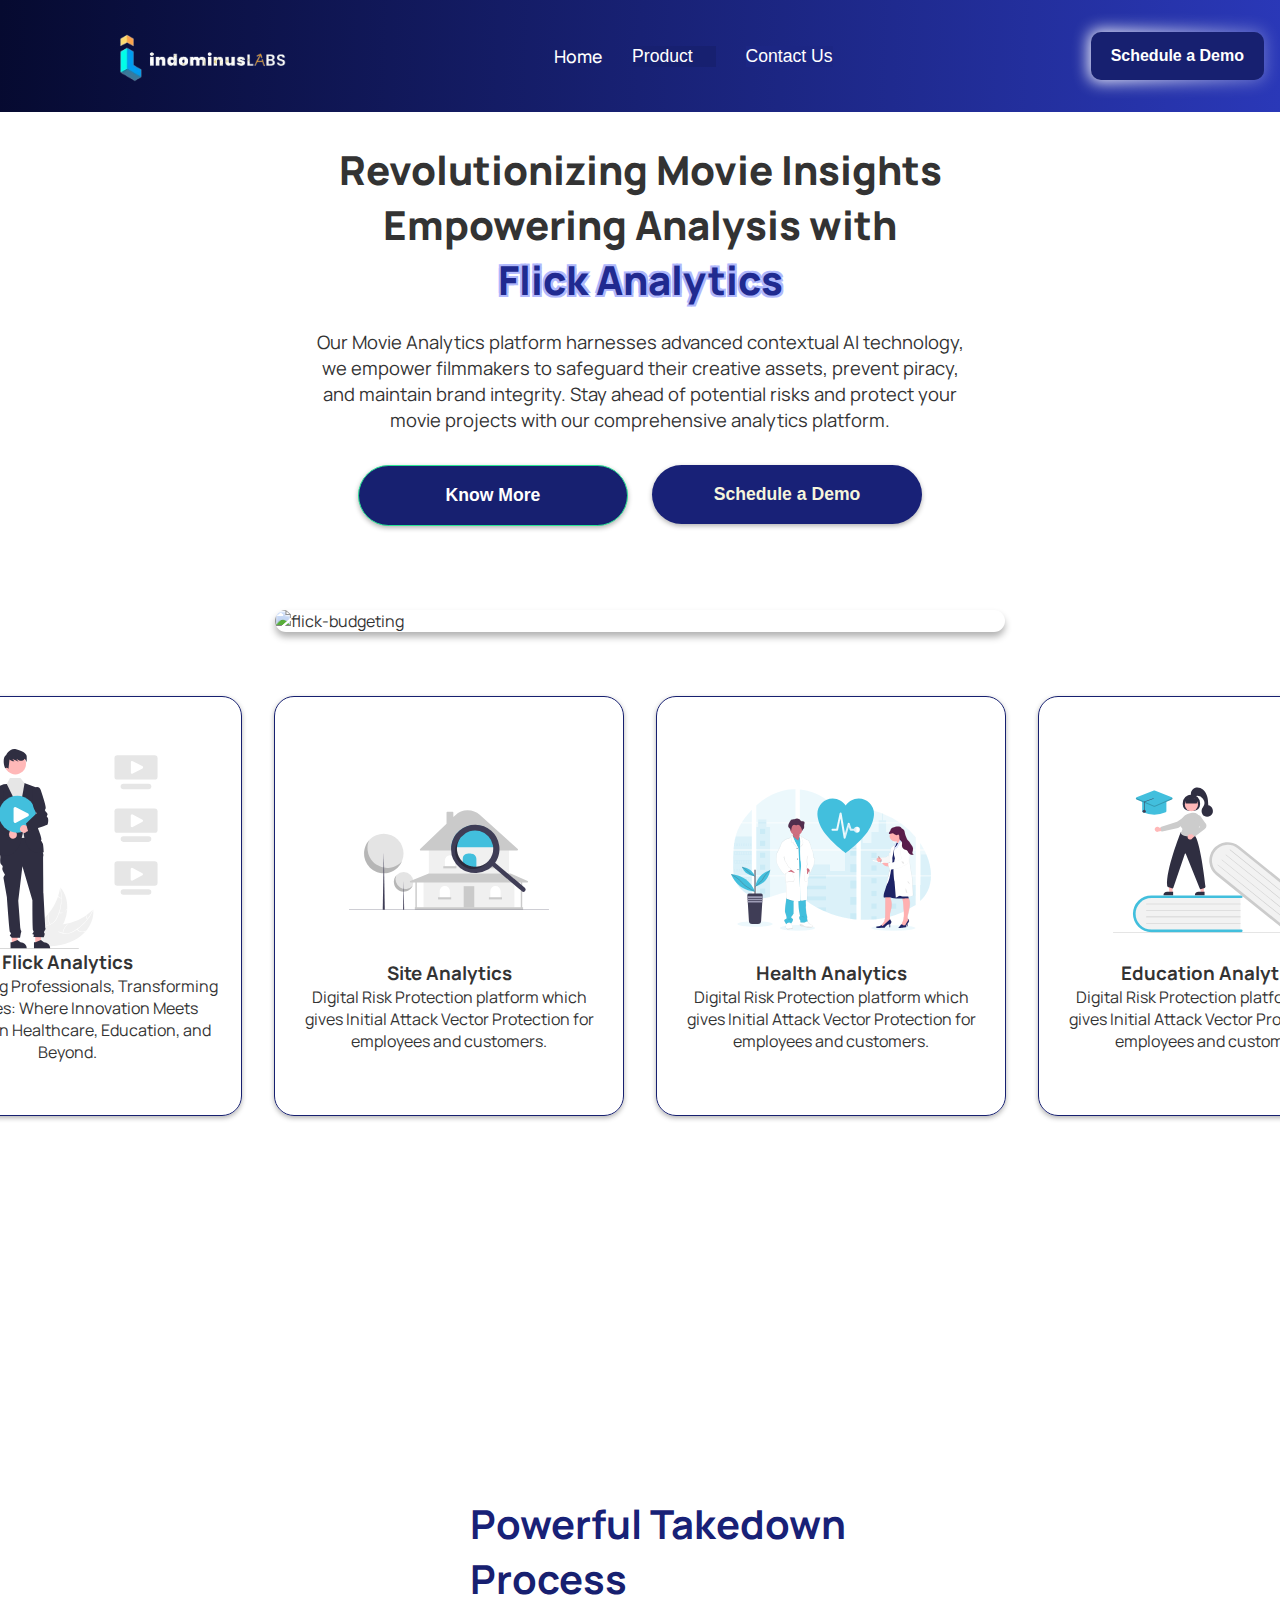
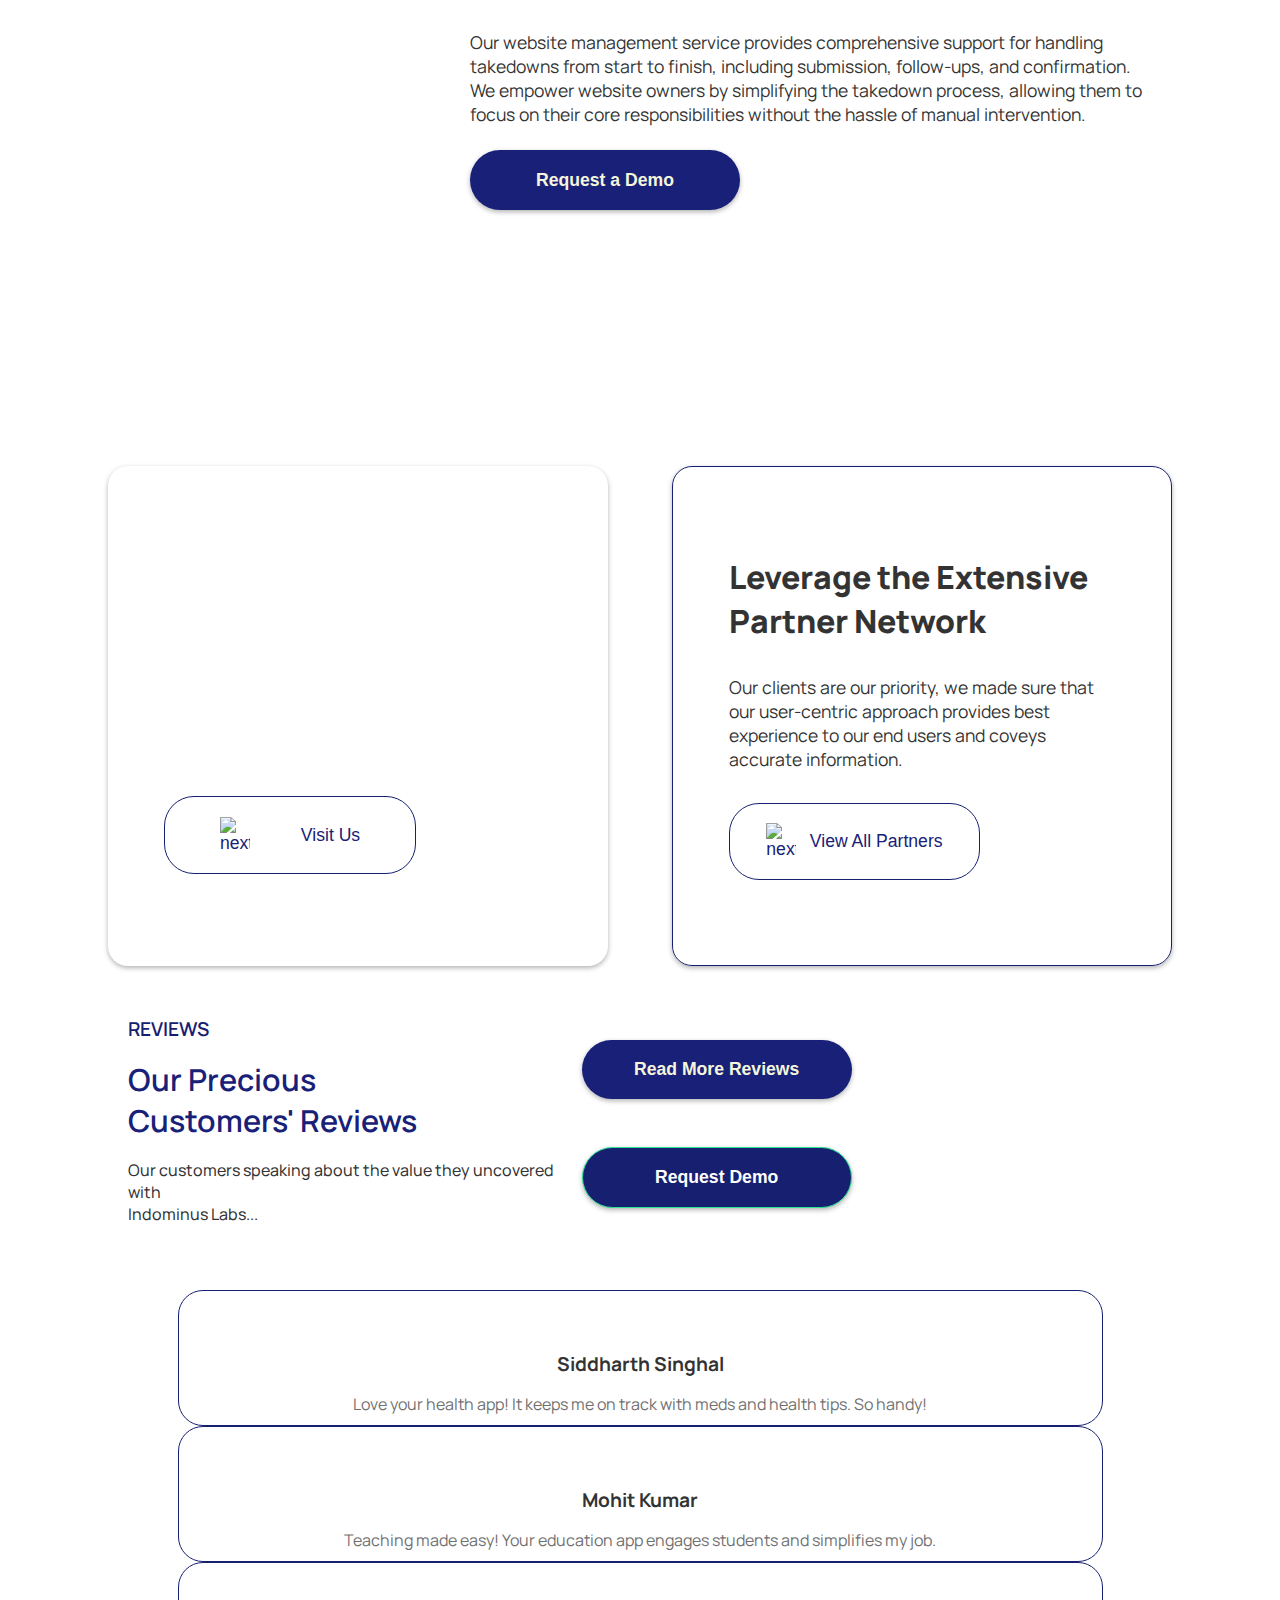
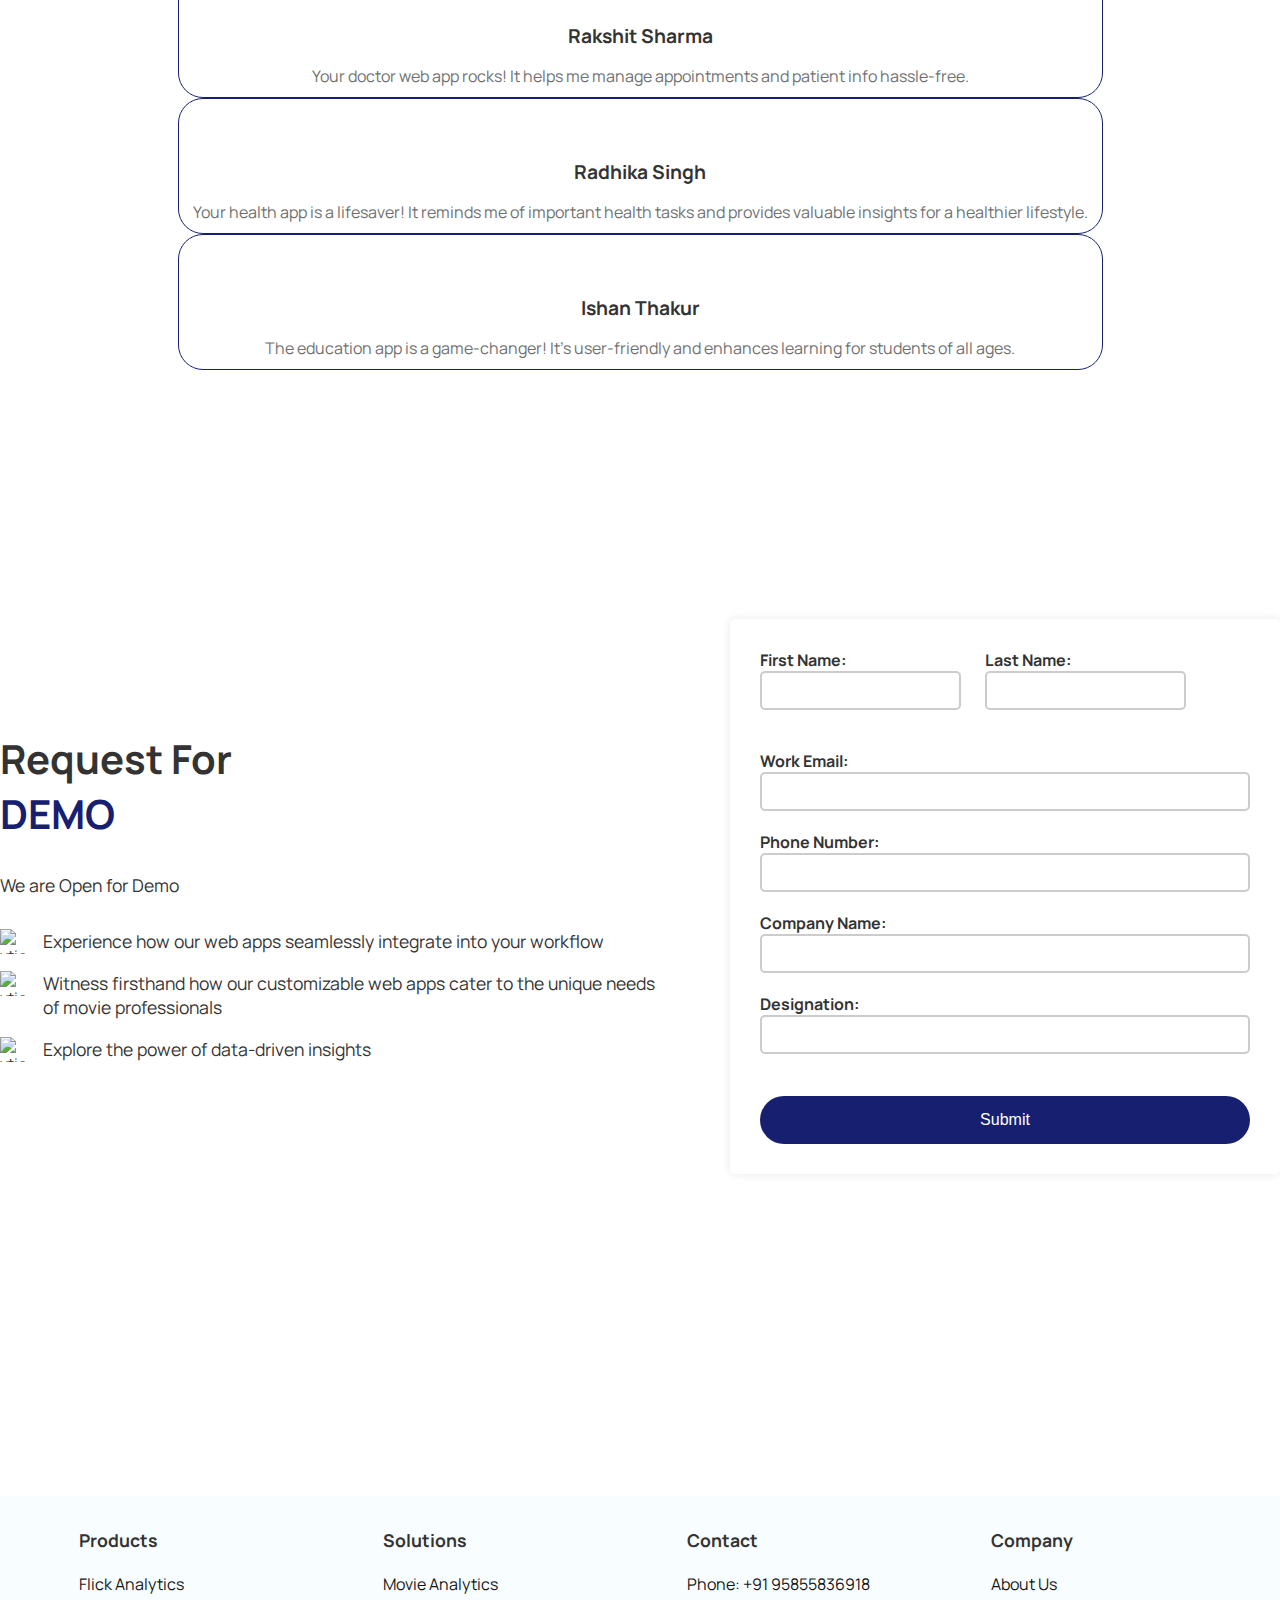
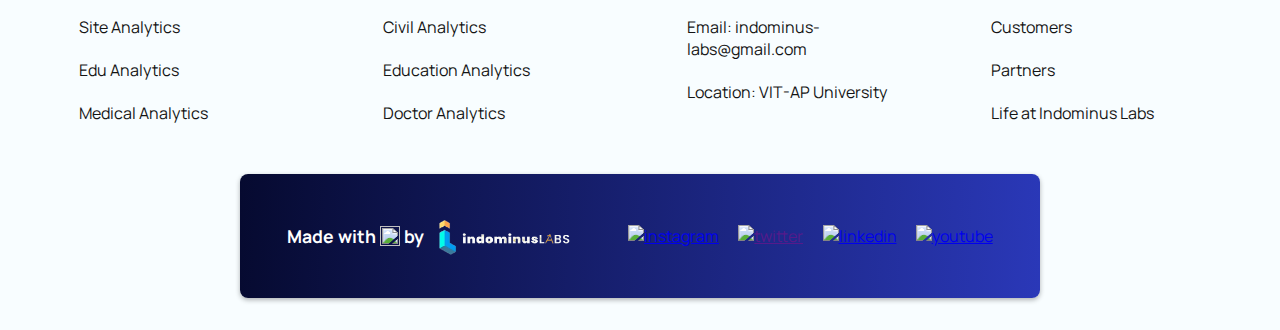
==== commit 855d9024: "Add files via upload" ====
--- a/product/product1.html
+++ b/product/product1.html
@@ -169,16 +169,16 @@
 
             <div class="product1-images">
                 <img class="product1-main-img" src="../images/flick-budgeting.png" alt="flick-budgeting">
-                <div class="prd1-sub-img">
+                <!-- <div class="prd1-sub-img">
                     <img class="prd-sub" src="../images/product1-img2.png" alt="flick2">
                     <img class="prd-sub" src="../images/product1-img3.png" alt="flick3">
-                </div>
+                </div> -->
             </div>
         </div>
     </section>
 
     <section>
-        <div class="product1-card">
+        <div class="product1-card flick-card">
             <div class="cards-section-two">
                 <div class="card-two">
                     <div class="card-two-svg">
@@ -244,8 +244,8 @@
     <section>
         <div class="takedown-process-intro">
             <div class="process-intro-left">
-                <img class="process-intro-main-image" src="../images/product1-img2.png" alt="process">
-                <img class="process-intro-second-image" src="../images/product1-img3.png" alt="process2">
+                <!-- <img class="process-intro-main-image" src="../images/product1-img2.png" alt="process"> -->
+                <!-- <img class="process-intro-second-image" src="../images/product1-img3.png" alt="process2"> -->
             </div>
             <div class="process-intro-second">
                 <h3>Powerful Takedown <br> <span>Process</span></h3>
--- a/product/product1.css
+++ b/product/product1.css
@@ -467,6 +467,7 @@
 
 .product1-main-img {
     position: relative;
+    margin-bottom: 50px;
     opacity: 1;
     width: 60%;
     border-radius: 1rem;
@@ -539,6 +540,9 @@
     display: flex;
     align-items: center;
     justify-content: center;
+}
+.flick-card {
+    margin-top: 100px;
 }
 
 .cards-section-two {
